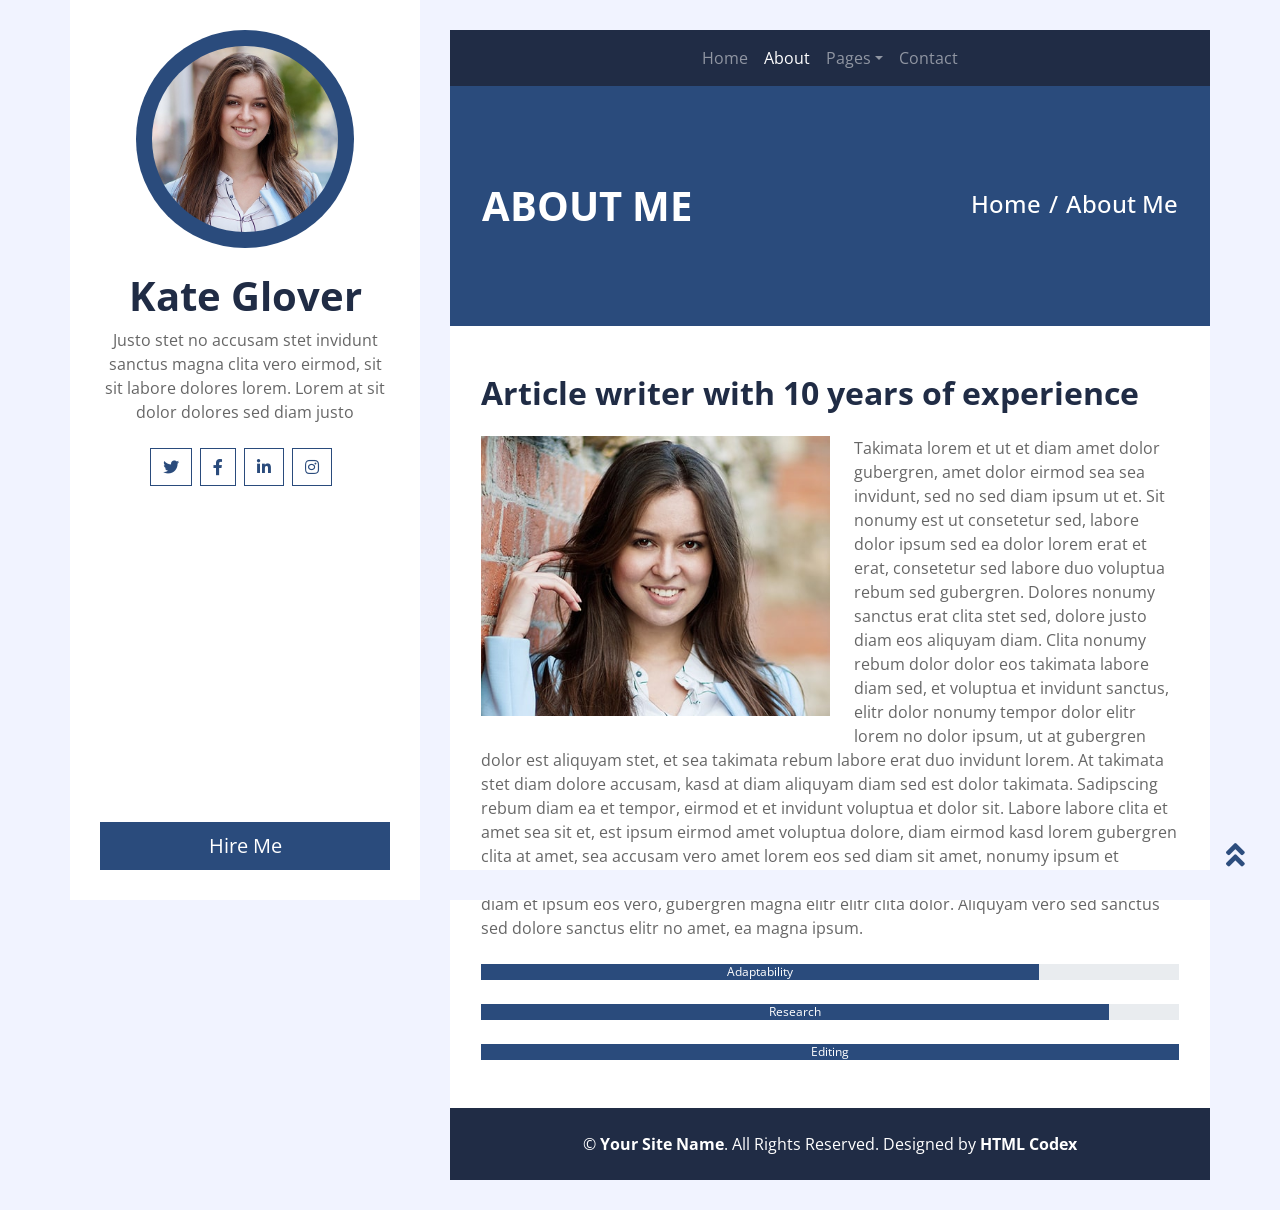
==== about.html @ 69045fa6 "Template copy" ====
<!DOCTYPE html>
<html lang="en">
    <head>
        <meta charset="utf-8">
        <title>Bloggy - Personal Blog Template</title>
        <meta content="width=device-width, initial-scale=1.0" name="viewport">
        <meta content="Free Website Template" name="keywords">
        <meta content="Free Website Template" name="description">

        <!-- Favicon -->
        <link href="img/favicon.ico" rel="icon">

        <!-- Google Fonts -->
        <link href="https://fonts.googleapis.com/css2?family=Open+Sans:300;400;600;700;800&display=swap" rel="stylesheet">

        <!-- Font Awesome -->
        <link href="https://cdnjs.cloudflare.com/ajax/libs/font-awesome/5.10.0/css/all.min.css" rel="stylesheet">

        <!-- Customized Bootstrap Stylesheet -->
        <link href="css/style.css" rel="stylesheet">
    </head>

<body>
    <div class="wrapper">
        <div class="sidebar">
            <div class="sidebar-text d-flex flex-column h-100 justify-content-center text-center">
                <img class="mx-auto d-block w-75 bg-primary img-fluid rounded-circle mb-4 p-3" src="img/profile.jpg" alt="Image">
                <h1 class="font-weight-bold">Kate Glover</h1>
                <p class="mb-4">
                    Justo stet no accusam stet invidunt sanctus magna clita vero eirmod, sit sit labore dolores lorem. Lorem at sit dolor dolores sed diam justo
                </p>
                <div class="d-flex justify-content-center mb-5">
                    <a class="btn btn-outline-primary mr-2" href="#"><i class="fab fa-twitter"></i></a>
                    <a class="btn btn-outline-primary mr-2" href="#"><i class="fab fa-facebook-f"></i></a>
                    <a class="btn btn-outline-primary mr-2" href="#"><i class="fab fa-linkedin-in"></i></a>
                    <a class="btn btn-outline-primary mr-2" href="#"><i class="fab fa-instagram"></i></a>
                </div>
                <a href="" class="btn btn-lg btn-block btn-primary mt-auto">Hire Me</a>
            </div>
            <div class="sidebar-icon d-flex flex-column h-100 justify-content-center text-right">
                <i class="fas fa-2x fa-angle-double-right text-primary"></i>
            </div>
        </div>
        <div class="content">
            <!-- Navbar Start -->
            <div class="container p-0">
                <nav class="navbar navbar-expand-lg bg-secondary navbar-dark">
                    <a href="" class="navbar-brand d-block d-lg-none">Navigation</a>
                    <button type="button" class="navbar-toggler" data-toggle="collapse" data-target="#navbarCollapse">
                        <span class="navbar-toggler-icon"></span>
                    </button>
                    <div class="collapse navbar-collapse justify-content-between" id="navbarCollapse">
                        <div class="navbar-nav m-auto">
                            <a href="index.html" class="nav-item nav-link">Home</a>
                            <a href="about.html" class="nav-item nav-link active">About</a>
                            <div class="nav-item dropdown">
                                <a href="#" class="nav-link dropdown-toggle" data-toggle="dropdown">Pages</a>
                                <div class="dropdown-menu">
                                    <a href="blog.html" class="dropdown-item">Blog Grid</a>
                                    <a href="single.html" class="dropdown-item">Blog Detail</a>
                                </div>
                            </div>
                            <a href="contact.html" class="nav-item nav-link">Contact</a>
                        </div>
                    </div>
                </nav>
            </div>
            <!-- Navbar End -->

            <!-- Page Header Start -->
            <div class="container py-5 px-2 bg-primary">
                <div class="row py-5 px-4">
                    <div class="col-sm-6 text-center text-md-left">
                        <h1 class="mb-3 mb-md-0 text-white text-uppercase font-weight-bold">About Me</h1>
                    </div>
                    <div class="col-sm-6 text-center text-md-right">
                        <div class="d-inline-flex pt-2">
                            <h4 class="m-0 text-white"><a class="text-white" href="">Home</a></h4>
                            <h4 class="m-0 text-white px-2">/</h4>
                            <h4 class="m-0 text-white">About Me</h4>
                        </div>
                    </div>
                </div>
            </div>
            <!-- Page Header End -->


            <!-- About Start -->
            <div class="container bg-white pt-5">
                <div class="row px-3 pb-5">
                    <div class="col-md-12">
                        <h2 class="mb-4 font-weight-bold">Article writer with 10 years of experience</h2>
                        <img class="img-fluid float-left w-50 mr-4 mb-3" src="img/about.jpg" alt="Image">
                        <p class="m-0">
                            Takimata lorem et ut et diam amet dolor gubergren, amet dolor eirmod sea sea invidunt, sed no sed diam ipsum ut et. Sit nonumy est ut consetetur sed, labore dolor ipsum sed ea dolor lorem erat et erat, consetetur sed labore duo voluptua rebum sed gubergren. Dolores nonumy sanctus erat clita stet sed, dolore justo diam eos aliquyam diam. Clita nonumy rebum dolor dolor eos takimata labore diam sed, et voluptua et invidunt sanctus, elitr dolor nonumy tempor dolor elitr lorem no dolor ipsum, ut at gubergren dolor est aliquyam stet, et sea takimata rebum labore erat duo invidunt lorem. At takimata stet diam dolore accusam, kasd at diam aliquyam diam sed est dolor takimata. Sadipscing rebum diam ea et tempor, eirmod et et invidunt voluptua et dolor sit. Labore labore clita et amet sea sit et, est ipsum eirmod amet voluptua dolore, diam eirmod kasd lorem gubergren clita at amet, sea accusam vero amet lorem eos sed diam sit amet, nonumy ipsum et tempor magna dolores aliquyam vero eos ipsum. Ipsum ipsum sadipscing diam aliquyam diam et ipsum eos vero, gubergren magna elitr elitr clita dolor. Aliquyam vero sed sanctus sed dolore sanctus elitr no amet, ea magna ipsum.
                        </p>
                    </div>
                    <div class="col-md-12 pt-4">
                        <div class="d-flex flex-column skills">
                            <div class="progress w-100 mb-4">
                                <div class="progress-bar" role="progressbar" aria-valuenow="80" aria-valuemin="0" aria-valuemax="100">Adaptability</div>
                            </div>
                            <div class="progress w-100 mb-4">
                                <div class="progress-bar" role="progressbar" aria-valuenow="90" aria-valuemin="0" aria-valuemax="100">Research</div>
                            </div>
                            <div class="progress w-100">
                                <div class="progress-bar" role="progressbar" aria-valuenow="100" aria-valuemin="0" aria-valuemax="100">Editing</div>
                            </div>
                        </div>
                    </div>
                </div>
            </div>
            <!-- About End -->


            <!-- Footer Start -->
            <div class="container py-4 bg-secondary text-center">
                <p class="m-0 text-white">
                    &copy; <a class="text-white font-weight-bold" href="#">Your Site Name</a>. All Rights Reserved. Designed by <a class="text-white font-weight-bold" href="https://htmlcodex.com">HTML Codex</a>
                </p>
            </div>
            <!-- Footer End -->
        </div>
    </div>

    <!-- Back to Top -->
    <a href="#" class="back-to-top"><i class="fa fa-angle-double-up"></i></a>

    <!-- JavaScript Libraries -->
    <script src="https://code.jquery.com/jquery-3.4.1.min.js"></script>
    <script src="https://stackpath.bootstrapcdn.com/bootstrap/4.4.1/js/bootstrap.bundle.min.js"></script>
    <script src="lib/easing/easing.min.js"></script>
    <script src="lib/waypoints/waypoints.min.js"></script>

    <!-- Contact Javascript File -->
    <script src="mail/jqBootstrapValidation.min.js"></script>
    <script src="mail/contact.js"></script>

    <!-- Template Javascript -->
    <script src="js/main.js"></script>
</body>

</html>
---- css/style.css ----
@charset "UTF-8";
/******* Bootstrap Theming ********/
/*!
 * Bootstrap v4.5.3 (https://getbootstrap.com/)
 * Copyright 2011-2020 The Bootstrap Authors
 * Copyright 2011-2020 Twitter, Inc.
 * Licensed under MIT (https://github.com/twbs/bootstrap/blob/main/LICENSE)
 */
:root {
  --blue: #007bff;
  --indigo: #6610f2;
  --purple: #6f42c1;
  --pink: #e83e8c;
  --red: #dc3545;
  --orange: #fd7e14;
  --yellow: #ffc107;
  --green: #28a745;
  --teal: #20c997;
  --cyan: #17a2b8;
  --white: #fff;
  --gray: #6c757d;
  --gray-dark: #343a40;
  --primary: #2A4B7C;
  --secondary: #202C45;
  --success: #28a745;
  --info: #17a2b8;
  --warning: #ffc107;
  --danger: #dc3545;
  --light: #f1f3ff;
  --dark: #343a40;
  --breakpoint-xs: 0;
  --breakpoint-sm: 576px;
  --breakpoint-md: 768px;
  --breakpoint-lg: 992px;
  --breakpoint-xl: 1200px;
  --font-family-sans-serif: -apple-system, BlinkMacSystemFont, "Segoe UI", Roboto, "Helvetica Neue", Arial, "Noto Sans", sans-serif, "Apple Color Emoji", "Segoe UI Emoji", "Segoe UI Symbol", "Noto Color Emoji";
  --font-family-monospace: SFMono-Regular, Menlo, Monaco, Consolas, "Liberation Mono", "Courier New", monospace;
}

*,
*::before,
*::after {
  box-sizing: border-box;
}

html {
  font-family: sans-serif;
  line-height: 1.15;
  -webkit-text-size-adjust: 100%;
  -webkit-tap-highlight-color: rgba(0, 0, 0, 0);
}

article, aside, figcaption, figure, footer, header, hgroup, main, nav, section {
  display: block;
}

body {
  margin: 0;
  font-family: "Open Sans", sans-serif;
  font-size: 1rem;
  font-weight: 400;
  line-height: 1.5;
  color: #666666;
  text-align: left;
  background-color: #f1f3ff;
}

[tabindex="-1"]:focus:not(:focus-visible) {
  outline: 0 !important;
}

hr {
  box-sizing: content-box;
  height: 0;
  overflow: visible;
}

h1, h2, h3, h4, h5, h6 {
  margin-top: 0;
  margin-bottom: 0.5rem;
}

p {
  margin-top: 0;
  margin-bottom: 1rem;
}

abbr[title],
abbr[data-original-title] {
  text-decoration: underline;
  text-decoration: underline dotted;
  cursor: help;
  border-bottom: 0;
  text-decoration-skip-ink: none;
}

address {
  margin-bottom: 1rem;
  font-style: normal;
  line-height: inherit;
}

ol,
ul,
dl {
  margin-top: 0;
  margin-bottom: 1rem;
}

ol ol,
ul ul,
ol ul,
ul ol {
  margin-bottom: 0;
}

dt {
  font-weight: 700;
}

dd {
  margin-bottom: 0.5rem;
  margin-left: 0;
}

blockquote {
  margin: 0 0 1rem;
}

b,
strong {
  font-weight: bolder;
}

small {
  font-size: 80%;
}

sub,
sup {
  position: relative;
  font-size: 75%;
  line-height: 0;
  vertical-align: baseline;
}

sub {
  bottom: -0.25em;
}

sup {
  top: -0.5em;
}

a {
  color: #2A4B7C;
  text-decoration: none;
  background-color: transparent;
}
a:hover {
  color: #172843;
  text-decoration: underline;
}

a:not([href]):not([class]) {
  color: inherit;
  text-decoration: none;
}
a:not([href]):not([class]):hover {
  color: inherit;
  text-decoration: none;
}

pre,
code,
kbd,
samp {
  font-family: SFMono-Regular, Menlo, Monaco, Consolas, "Liberation Mono", "Courier New", monospace;
  font-size: 1em;
}

pre {
  margin-top: 0;
  margin-bottom: 1rem;
  overflow: auto;
  -ms-overflow-style: scrollbar;
}

figure {
  margin: 0 0 1rem;
}

img {
  vertical-align: middle;
  border-style: none;
}

svg {
  overflow: hidden;
  vertical-align: middle;
}

table {
  border-collapse: collapse;
}

caption {
  padding-top: 0.75rem;
  padding-bottom: 0.75rem;
  color: #6c757d;
  text-align: left;
  caption-side: bottom;
}

th {
  text-align: inherit;
  text-align: -webkit-match-parent;
}

label {
  display: inline-block;
  margin-bottom: 0.5rem;
}

button {
  border-radius: 0;
}

button:focus {
  outline: 1px dotted;
  outline: 5px auto -webkit-focus-ring-color;
}

input,
button,
select,
optgroup,
textarea {
  margin: 0;
  font-family: inherit;
  font-size: inherit;
  line-height: inherit;
}

button,
input {
  overflow: visible;
}

button,
select {
  text-transform: none;
}

[role=button] {
  cursor: pointer;
}

select {
  word-wrap: normal;
}

button,
[type=button],
[type=reset],
[type=submit] {
  -webkit-appearance: button;
}

button:not(:disabled),
[type=button]:not(:disabled),
[type=reset]:not(:disabled),
[type=submit]:not(:disabled) {
  cursor: pointer;
}

button::-moz-focus-inner,
[type=button]::-moz-focus-inner,
[type=reset]::-moz-focus-inner,
[type=submit]::-moz-focus-inner {
  padding: 0;
  border-style: none;
}

input[type=radio],
input[type=checkbox] {
  box-sizing: border-box;
  padding: 0;
}

textarea {
  overflow: auto;
  resize: vertical;
}

fieldset {
  min-width: 0;
  padding: 0;
  margin: 0;
  border: 0;
}

legend {
  display: block;
  width: 100%;
  max-width: 100%;
  padding: 0;
  margin-bottom: 0.5rem;
  font-size: 1.5rem;
  line-height: inherit;
  color: inherit;
  white-space: normal;
}

progress {
  vertical-align: baseline;
}

[type=number]::-webkit-inner-spin-button,
[type=number]::-webkit-outer-spin-button {
  height: auto;
}

[type=search] {
  outline-offset: -2px;
  -webkit-appearance: none;
}

[type=search]::-webkit-search-decoration {
  -webkit-appearance: none;
}

::-webkit-file-upload-button {
  font: inherit;
  -webkit-appearance: button;
}

output {
  display: inline-block;
}

summary {
  display: list-item;
  cursor: pointer;
}

template {
  display: none;
}

[hidden] {
  display: none !important;
}

h1, h2, h3, h4, h5, h6,
.h1, .h2, .h3, .h4, .h5, .h6 {
  margin-bottom: 0.5rem;
  font-weight: 500;
  line-height: 1.2;
  color: #202C45;
}

h1, .h1 {
  font-size: 2.5rem;
}

h2, .h2 {
  font-size: 2rem;
}

h3, .h3 {
  font-size: 1.75rem;
}

h4, .h4 {
  font-size: 1.5rem;
}

h5, .h5 {
  font-size: 1.25rem;
}

h6, .h6 {
  font-size: 1rem;
}

.lead {
  font-size: 1.25rem;
  font-weight: 300;
}

.display-1 {
  font-size: 6rem;
  font-weight: 300;
  line-height: 1.2;
}

.display-2 {
  font-size: 5.5rem;
  font-weight: 300;
  line-height: 1.2;
}

.display-3 {
  font-size: 4.5rem;
  font-weight: 300;
  line-height: 1.2;
}

.display-4 {
  font-size: 3.5rem;
  font-weight: 300;
  line-height: 1.2;
}

hr {
  margin-top: 1rem;
  margin-bottom: 1rem;
  border: 0;
  border-top: 1px solid rgba(0, 0, 0, 0.1);
}

small,
.small {
  font-size: 80%;
  font-weight: 400;
}

mark,
.mark {
  padding: 0.2em;
  background-color: #fcf8e3;
}

.list-unstyled {
  padding-left: 0;
  list-style: none;
}

.list-inline {
  padding-left: 0;
  list-style: none;
}

.list-inline-item {
  display: inline-block;
}
.list-inline-item:not(:last-child) {
  margin-right: 0.5rem;
}

.initialism {
  font-size: 90%;
  text-transform: uppercase;
}

.blockquote {
  margin-bottom: 1rem;
  font-size: 1.25rem;
}

.blockquote-footer {
  display: block;
  font-size: 80%;
  color: #6c757d;
}
.blockquote-footer::before {
  content: "— ";
}

.img-fluid {
  max-width: 100%;
  height: auto;
}

.img-thumbnail {
  padding: 0.25rem;
  background-color: #f1f3ff;
  border: 1px solid #dee2e6;
  max-width: 100%;
  height: auto;
}

.figure {
  display: inline-block;
}

.figure-img {
  margin-bottom: 0.5rem;
  line-height: 1;
}

.figure-caption {
  font-size: 90%;
  color: #6c757d;
}

code {
  font-size: 87.5%;
  color: #e83e8c;
  word-wrap: break-word;
}
a > code {
  color: inherit;
}

kbd {
  padding: 0.2rem 0.4rem;
  font-size: 87.5%;
  color: #fff;
  background-color: #212529;
}
kbd kbd {
  padding: 0;
  font-size: 100%;
  font-weight: 700;
}

pre {
  display: block;
  font-size: 87.5%;
  color: #212529;
}
pre code {
  font-size: inherit;
  color: inherit;
  word-break: normal;
}

.pre-scrollable {
  max-height: 340px;
  overflow-y: scroll;
}

.container,
.container-fluid,
.container-xl,
.container-lg,
.container-md,
.container-sm {
  width: 100%;
  padding-right: 15px;
  padding-left: 15px;
  margin-right: auto;
  margin-left: auto;
}

@media (min-width: 576px) {
  .container-sm, .container {
    max-width: 540px;
  }
}
@media (min-width: 768px) {
  .container-md, .container-sm, .container {
    max-width: 720px;
  }
}
@media (min-width: 992px) {
  .container-lg, .container-md, .container-sm, .container {
    max-width: 960px;
  }
}
@media (min-width: 1200px) {
  .container-xl, .container-lg, .container-md, .container-sm, .container {
    max-width: 1140px;
  }
}
.row {
  display: flex;
  flex-wrap: wrap;
  margin-right: -15px;
  margin-left: -15px;
}

.no-gutters {
  margin-right: 0;
  margin-left: 0;
}
.no-gutters > .col,
.no-gutters > [class*=col-] {
  padding-right: 0;
  padding-left: 0;
}

.col-xl,
.col-xl-auto, .col-xl-12, .col-xl-11, .col-xl-10, .col-xl-9, .col-xl-8, .col-xl-7, .col-xl-6, .col-xl-5, .col-xl-4, .col-xl-3, .col-xl-2, .col-xl-1, .col-lg,
.col-lg-auto, .col-lg-12, .col-lg-11, .col-lg-10, .col-lg-9, .col-lg-8, .col-lg-7, .col-lg-6, .col-lg-5, .col-lg-4, .col-lg-3, .col-lg-2, .col-lg-1, .col-md,
.col-md-auto, .col-md-12, .col-md-11, .col-md-10, .col-md-9, .col-md-8, .col-md-7, .col-md-6, .col-md-5, .col-md-4, .col-md-3, .col-md-2, .col-md-1, .col-sm,
.col-sm-auto, .col-sm-12, .col-sm-11, .col-sm-10, .col-sm-9, .col-sm-8, .col-sm-7, .col-sm-6, .col-sm-5, .col-sm-4, .col-sm-3, .col-sm-2, .col-sm-1, .col,
.col-auto, .col-12, .col-11, .col-10, .col-9, .col-8, .col-7, .col-6, .col-5, .col-4, .col-3, .col-2, .col-1 {
  position: relative;
  width: 100%;
  padding-right: 15px;
  padding-left: 15px;
}

.col {
  flex-basis: 0;
  flex-grow: 1;
  max-width: 100%;
}

.row-cols-1 > * {
  flex: 0 0 100%;
  max-width: 100%;
}

.row-cols-2 > * {
  flex: 0 0 50%;
  max-width: 50%;
}

.row-cols-3 > * {
  flex: 0 0 33.3333333333%;
  max-width: 33.3333333333%;
}

.row-cols-4 > * {
  flex: 0 0 25%;
  max-width: 25%;
}

.row-cols-5 > * {
  flex: 0 0 20%;
  max-width: 20%;
}

.row-cols-6 > * {
  flex: 0 0 16.6666666667%;
  max-width: 16.6666666667%;
}

.col-auto {
  flex: 0 0 auto;
  width: auto;
  max-width: 100%;
}

.col-1 {
  flex: 0 0 8.3333333333%;
  max-width: 8.3333333333%;
}

.col-2 {
  flex: 0 0 16.6666666667%;
  max-width: 16.6666666667%;
}

.col-3 {
  flex: 0 0 25%;
  max-width: 25%;
}

.col-4 {
  flex: 0 0 33.3333333333%;
  max-width: 33.3333333333%;
}

.col-5 {
  flex: 0 0 41.6666666667%;
  max-width: 41.6666666667%;
}

.col-6 {
  flex: 0 0 50%;
  max-width: 50%;
}

.col-7 {
  flex: 0 0 58.3333333333%;
  max-width: 58.3333333333%;
}

.col-8 {
  flex: 0 0 66.6666666667%;
  max-width: 66.6666666667%;
}

.col-9 {
  flex: 0 0 75%;
  max-width: 75%;
}

.col-10 {
  flex: 0 0 83.3333333333%;
  max-width: 83.3333333333%;
}

.col-11 {
  flex: 0 0 91.6666666667%;
  max-width: 91.6666666667%;
}

.col-12 {
  flex: 0 0 100%;
  max-width: 100%;
}

.order-first {
  order: -1;
}

.order-last {
  order: 13;
}

.order-0 {
  order: 0;
}

.order-1 {
  order: 1;
}

.order-2 {
  order: 2;
}

.order-3 {
  order: 3;
}

.order-4 {
  order: 4;
}

.order-5 {
  order: 5;
}

.order-6 {
  order: 6;
}

.order-7 {
  order: 7;
}

.order-8 {
  order: 8;
}

.order-9 {
  order: 9;
}

.order-10 {
  order: 10;
}

.order-11 {
  order: 11;
}

.order-12 {
  order: 12;
}

.offset-1 {
  margin-left: 8.3333333333%;
}

.offset-2 {
  margin-left: 16.6666666667%;
}

.offset-3 {
  margin-left: 25%;
}

.offset-4 {
  margin-left: 33.3333333333%;
}

.offset-5 {
  margin-left: 41.6666666667%;
}

.offset-6 {
  margin-left: 50%;
}

.offset-7 {
  margin-left: 58.3333333333%;
}

.offset-8 {
  margin-left: 66.6666666667%;
}

.offset-9 {
  margin-left: 75%;
}

.offset-10 {
  margin-left: 83.3333333333%;
}

.offset-11 {
  margin-left: 91.6666666667%;
}

@media (min-width: 576px) {
  .col-sm {
    flex-basis: 0;
    flex-grow: 1;
    max-width: 100%;
  }

  .row-cols-sm-1 > * {
    flex: 0 0 100%;
    max-width: 100%;
  }

  .row-cols-sm-2 > * {
    flex: 0 0 50%;
    max-width: 50%;
  }

  .row-cols-sm-3 > * {
    flex: 0 0 33.3333333333%;
    max-width: 33.3333333333%;
  }

  .row-cols-sm-4 > * {
    flex: 0 0 25%;
    max-width: 25%;
  }

  .row-cols-sm-5 > * {
    flex: 0 0 20%;
    max-width: 20%;
  }

  .row-cols-sm-6 > * {
    flex: 0 0 16.6666666667%;
    max-width: 16.6666666667%;
  }

  .col-sm-auto {
    flex: 0 0 auto;
    width: auto;
    max-width: 100%;
  }

  .col-sm-1 {
    flex: 0 0 8.3333333333%;
    max-width: 8.3333333333%;
  }

  .col-sm-2 {
    flex: 0 0 16.6666666667%;
    max-width: 16.6666666667%;
  }

  .col-sm-3 {
    flex: 0 0 25%;
    max-width: 25%;
  }

  .col-sm-4 {
    flex: 0 0 33.3333333333%;
    max-width: 33.3333333333%;
  }

  .col-sm-5 {
    flex: 0 0 41.6666666667%;
    max-width: 41.6666666667%;
  }

  .col-sm-6 {
    flex: 0 0 50%;
    max-width: 50%;
  }

  .col-sm-7 {
    flex: 0 0 58.3333333333%;
    max-width: 58.3333333333%;
  }

  .col-sm-8 {
    flex: 0 0 66.6666666667%;
    max-width: 66.6666666667%;
  }

  .col-sm-9 {
    flex: 0 0 75%;
    max-width: 75%;
  }

  .col-sm-10 {
    flex: 0 0 83.3333333333%;
    max-width: 83.3333333333%;
  }

  .col-sm-11 {
    flex: 0 0 91.6666666667%;
    max-width: 91.6666666667%;
  }

  .col-sm-12 {
    flex: 0 0 100%;
    max-width: 100%;
  }

  .order-sm-first {
    order: -1;
  }

  .order-sm-last {
    order: 13;
  }

  .order-sm-0 {
    order: 0;
  }

  .order-sm-1 {
    order: 1;
  }

  .order-sm-2 {
    order: 2;
  }

  .order-sm-3 {
    order: 3;
  }

  .order-sm-4 {
    order: 4;
  }

  .order-sm-5 {
    order: 5;
  }

  .order-sm-6 {
    order: 6;
  }

  .order-sm-7 {
    order: 7;
  }

  .order-sm-8 {
    order: 8;
  }

  .order-sm-9 {
    order: 9;
  }

  .order-sm-10 {
    order: 10;
  }

  .order-sm-11 {
    order: 11;
  }

  .order-sm-12 {
    order: 12;
  }

  .offset-sm-0 {
    margin-left: 0;
  }

  .offset-sm-1 {
    margin-left: 8.3333333333%;
  }

  .offset-sm-2 {
    margin-left: 16.6666666667%;
  }

  .offset-sm-3 {
    margin-left: 25%;
  }

  .offset-sm-4 {
    margin-left: 33.3333333333%;
  }

  .offset-sm-5 {
    margin-left: 41.6666666667%;
  }

  .offset-sm-6 {
    margin-left: 50%;
  }

  .offset-sm-7 {
    margin-left: 58.3333333333%;
  }

  .offset-sm-8 {
    margin-left: 66.6666666667%;
  }

  .offset-sm-9 {
    margin-left: 75%;
  }

  .offset-sm-10 {
    margin-left: 83.3333333333%;
  }

  .offset-sm-11 {
    margin-left: 91.6666666667%;
  }
}
@media (min-width: 768px) {
  .col-md {
    flex-basis: 0;
    flex-grow: 1;
    max-width: 100%;
  }

  .row-cols-md-1 > * {
    flex: 0 0 100%;
    max-width: 100%;
  }

  .row-cols-md-2 > * {
    flex: 0 0 50%;
    max-width: 50%;
  }

  .row-cols-md-3 > * {
    flex: 0 0 33.3333333333%;
    max-width: 33.3333333333%;
  }

  .row-cols-md-4 > * {
    flex: 0 0 25%;
    max-width: 25%;
  }

  .row-cols-md-5 > * {
    flex: 0 0 20%;
    max-width: 20%;
  }

  .row-cols-md-6 > * {
    flex: 0 0 16.6666666667%;
    max-width: 16.6666666667%;
  }

  .col-md-auto {
    flex: 0 0 auto;
    width: auto;
    max-width: 100%;
  }

  .col-md-1 {
    flex: 0 0 8.3333333333%;
    max-width: 8.3333333333%;
  }

  .col-md-2 {
    flex: 0 0 16.6666666667%;
    max-width: 16.6666666667%;
  }

  .col-md-3 {
    flex: 0 0 25%;
    max-width: 25%;
  }

  .col-md-4 {
    flex: 0 0 33.3333333333%;
    max-width: 33.3333333333%;
  }

  .col-md-5 {
    flex: 0 0 41.6666666667%;
    max-width: 41.6666666667%;
  }

  .col-md-6 {
    flex: 0 0 50%;
    max-width: 50%;
  }

  .col-md-7 {
    flex: 0 0 58.3333333333%;
    max-width: 58.3333333333%;
  }

  .col-md-8 {
    flex: 0 0 66.6666666667%;
    max-width: 66.6666666667%;
  }

  .col-md-9 {
    flex: 0 0 75%;
    max-width: 75%;
  }

  .col-md-10 {
    flex: 0 0 83.3333333333%;
    max-width: 83.3333333333%;
  }

  .col-md-11 {
    flex: 0 0 91.6666666667%;
    max-width: 91.6666666667%;
  }

  .col-md-12 {
    flex: 0 0 100%;
    max-width: 100%;
  }

  .order-md-first {
    order: -1;
  }

  .order-md-last {
    order: 13;
  }

  .order-md-0 {
    order: 0;
  }

  .order-md-1 {
    order: 1;
  }

  .order-md-2 {
    order: 2;
  }

  .order-md-3 {
    order: 3;
  }

  .order-md-4 {
    order: 4;
  }

  .order-md-5 {
    order: 5;
  }

  .order-md-6 {
    order: 6;
  }

  .order-md-7 {
    order: 7;
  }

  .order-md-8 {
    order: 8;
  }

  .order-md-9 {
    order: 9;
  }

  .order-md-10 {
    order: 10;
  }

  .order-md-11 {
    order: 11;
  }

  .order-md-12 {
    order: 12;
  }

  .offset-md-0 {
    margin-left: 0;
  }

  .offset-md-1 {
    margin-left: 8.3333333333%;
  }

  .offset-md-2 {
    margin-left: 16.6666666667%;
  }

  .offset-md-3 {
    margin-left: 25%;
  }

  .offset-md-4 {
    margin-left: 33.3333333333%;
  }

  .offset-md-5 {
    margin-left: 41.6666666667%;
  }

  .offset-md-6 {
    margin-left: 50%;
  }

  .offset-md-7 {
    margin-left: 58.3333333333%;
  }

  .offset-md-8 {
    margin-left: 66.6666666667%;
  }

  .offset-md-9 {
    margin-left: 75%;
  }

  .offset-md-10 {
    margin-left: 83.3333333333%;
  }

  .offset-md-11 {
    margin-left: 91.6666666667%;
  }
}
@media (min-width: 992px) {
  .col-lg {
    flex-basis: 0;
    flex-grow: 1;
    max-width: 100%;
  }

  .row-cols-lg-1 > * {
    flex: 0 0 100%;
    max-width: 100%;
  }

  .row-cols-lg-2 > * {
    flex: 0 0 50%;
    max-width: 50%;
  }

  .row-cols-lg-3 > * {
    flex: 0 0 33.3333333333%;
    max-width: 33.3333333333%;
  }

  .row-cols-lg-4 > * {
    flex: 0 0 25%;
    max-width: 25%;
  }

  .row-cols-lg-5 > * {
    flex: 0 0 20%;
    max-width: 20%;
  }

  .row-cols-lg-6 > * {
    flex: 0 0 16.6666666667%;
    max-width: 16.6666666667%;
  }

  .col-lg-auto {
    flex: 0 0 auto;
    width: auto;
    max-width: 100%;
  }

  .col-lg-1 {
    flex: 0 0 8.3333333333%;
    max-width: 8.3333333333%;
  }

  .col-lg-2 {
    flex: 0 0 16.6666666667%;
    max-width: 16.6666666667%;
  }

  .col-lg-3 {
    flex: 0 0 25%;
    max-width: 25%;
  }

  .col-lg-4 {
    flex: 0 0 33.3333333333%;
    max-width: 33.3333333333%;
  }

  .col-lg-5 {
    flex: 0 0 41.6666666667%;
    max-width: 41.6666666667%;
  }

  .col-lg-6 {
    flex: 0 0 50%;
    max-width: 50%;
  }

  .col-lg-7 {
    flex: 0 0 58.3333333333%;
    max-width: 58.3333333333%;
  }

  .col-lg-8 {
    flex: 0 0 66.6666666667%;
    max-width: 66.6666666667%;
  }

  .col-lg-9 {
    flex: 0 0 75%;
    max-width: 75%;
  }

  .col-lg-10 {
    flex: 0 0 83.3333333333%;
    max-width: 83.3333333333%;
  }

  .col-lg-11 {
    flex: 0 0 91.6666666667%;
    max-width: 91.6666666667%;
  }

  .col-lg-12 {
    flex: 0 0 100%;
    max-width: 100%;
  }

  .order-lg-first {
    order: -1;
  }

  .order-lg-last {
    order: 13;
  }

  .order-lg-0 {
    order: 0;
  }

  .order-lg-1 {
    order: 1;
  }

  .order-lg-2 {
    order: 2;
  }

  .order-lg-3 {
    order: 3;
  }

  .order-lg-4 {
    order: 4;
  }

  .order-lg-5 {
    order: 5;
  }

  .order-lg-6 {
    order: 6;
  }

  .order-lg-7 {
    order: 7;
  }

  .order-lg-8 {
    order: 8;
  }

  .order-lg-9 {
    order: 9;
  }

  .order-lg-10 {
    order: 10;
  }

  .order-lg-11 {
    order: 11;
  }

  .order-lg-12 {
    order: 12;
  }

  .offset-lg-0 {
    margin-left: 0;
  }

  .offset-lg-1 {
    margin-left: 8.3333333333%;
  }

  .offset-lg-2 {
    margin-left: 16.6666666667%;
  }

  .offset-lg-3 {
    margin-left: 25%;
  }

  .offset-lg-4 {
    margin-left: 33.3333333333%;
  }

  .offset-lg-5 {
    margin-left: 41.6666666667%;
  }

  .offset-lg-6 {
    margin-left: 50%;
  }

  .offset-lg-7 {
    margin-left: 58.3333333333%;
  }

  .offset-lg-8 {
    margin-left: 66.6666666667%;
  }

  .offset-lg-9 {
    margin-left: 75%;
  }

  .offset-lg-10 {
    margin-left: 83.3333333333%;
  }

  .offset-lg-11 {
    margin-left: 91.6666666667%;
  }
}
@media (min-width: 1200px) {
  .col-xl {
    flex-basis: 0;
    flex-grow: 1;
    max-width: 100%;
  }

  .row-cols-xl-1 > * {
    flex: 0 0 100%;
    max-width: 100%;
  }

  .row-cols-xl-2 > * {
    flex: 0 0 50%;
    max-width: 50%;
  }

  .row-cols-xl-3 > * {
    flex: 0 0 33.3333333333%;
    max-width: 33.3333333333%;
  }

  .row-cols-xl-4 > * {
    flex: 0 0 25%;
    max-width: 25%;
  }

  .row-cols-xl-5 > * {
    flex: 0 0 20%;
    max-width: 20%;
  }

  .row-cols-xl-6 > * {
    flex: 0 0 16.6666666667%;
    max-width: 16.6666666667%;
  }

  .col-xl-auto {
    flex: 0 0 auto;
    width: auto;
    max-width: 100%;
  }

  .col-xl-1 {
    flex: 0 0 8.3333333333%;
    max-width: 8.3333333333%;
  }

  .col-xl-2 {
    flex: 0 0 16.6666666667%;
    max-width: 16.6666666667%;
  }

  .col-xl-3 {
    flex: 0 0 25%;
    max-width: 25%;
  }

  .col-xl-4 {
    flex: 0 0 33.3333333333%;
    max-width: 33.3333333333%;
  }

  .col-xl-5 {
    flex: 0 0 41.6666666667%;
    max-width: 41.6666666667%;
  }

  .col-xl-6 {
    flex: 0 0 50%;
    max-width: 50%;
  }

  .col-xl-7 {
    flex: 0 0 58.3333333333%;
    max-width: 58.3333333333%;
  }

  .col-xl-8 {
    flex: 0 0 66.6666666667%;
    max-width: 66.6666666667%;
  }

  .col-xl-9 {
    flex: 0 0 75%;
    max-width: 75%;
  }

  .col-xl-10 {
    flex: 0 0 83.3333333333%;
    max-width: 83.3333333333%;
  }

  .col-xl-11 {
    flex: 0 0 91.6666666667%;
    max-width: 91.6666666667%;
  }

  .col-xl-12 {
    flex: 0 0 100%;
    max-width: 100%;
  }

  .order-xl-first {
    order: -1;
  }

  .order-xl-last {
    order: 13;
  }

  .order-xl-0 {
    order: 0;
  }

  .order-xl-1 {
    order: 1;
  }

  .order-xl-2 {
    order: 2;
  }

  .order-xl-3 {
    order: 3;
  }

  .order-xl-4 {
    order: 4;
  }

  .order-xl-5 {
    order: 5;
  }

  .order-xl-6 {
    order: 6;
  }

  .order-xl-7 {
    order: 7;
  }

  .order-xl-8 {
    order: 8;
  }

  .order-xl-9 {
    order: 9;
  }

  .order-xl-10 {
    order: 10;
  }

  .order-xl-11 {
    order: 11;
  }

  .order-xl-12 {
    order: 12;
  }

  .offset-xl-0 {
    margin-left: 0;
  }

  .offset-xl-1 {
    margin-left: 8.3333333333%;
  }

  .offset-xl-2 {
    margin-left: 16.6666666667%;
  }

  .offset-xl-3 {
    margin-left: 25%;
  }

  .offset-xl-4 {
    margin-left: 33.3333333333%;
  }

  .offset-xl-5 {
    margin-left: 41.6666666667%;
  }

  .offset-xl-6 {
    margin-left: 50%;
  }

  .offset-xl-7 {
    margin-left: 58.3333333333%;
  }

  .offset-xl-8 {
    margin-left: 66.6666666667%;
  }

  .offset-xl-9 {
    margin-left: 75%;
  }

  .offset-xl-10 {
    margin-left: 83.3333333333%;
  }

  .offset-xl-11 {
    margin-left: 91.6666666667%;
  }
}
.table {
  width: 100%;
  margin-bottom: 1rem;
  color: #666666;
}
.table th,
.table td {
  padding: 0.75rem;
  vertical-align: top;
  border-top: 1px solid #dee2e6;
}
.table thead th {
  vertical-align: bottom;
  border-bottom: 2px solid #dee2e6;
}
.table tbody + tbody {
  border-top: 2px solid #dee2e6;
}

.table-sm th,
.table-sm td {
  padding: 0.3rem;
}

.table-bordered {
  border: 1px solid #dee2e6;
}
.table-bordered th,
.table-bordered td {
  border: 1px solid #dee2e6;
}
.table-bordered thead th,
.table-bordered thead td {
  border-bottom-width: 2px;
}

.table-borderless th,
.table-borderless td,
.table-borderless thead th,
.table-borderless tbody + tbody {
  border: 0;
}

.table-striped tbody tr:nth-of-type(odd) {
  background-color: rgba(0, 0, 0, 0.05);
}

.table-hover tbody tr:hover {
  color: #666666;
  background-color: rgba(0, 0, 0, 0.075);
}

.table-primary,
.table-primary > th,
.table-primary > td {
  background-color: #c3cdda;
}
.table-primary th,
.table-primary td,
.table-primary thead th,
.table-primary tbody + tbody {
  border-color: #90a1bb;
}

.table-hover .table-primary:hover {
  background-color: #b3c0d0;
}
.table-hover .table-primary:hover > td,
.table-hover .table-primary:hover > th {
  background-color: #b3c0d0;
}

.table-secondary,
.table-secondary > th,
.table-secondary > td {
  background-color: #c1c4cb;
}
.table-secondary th,
.table-secondary td,
.table-secondary thead th,
.table-secondary tbody + tbody {
  border-color: #8b919e;
}

.table-hover .table-secondary:hover {
  background-color: #b3b7bf;
}
.table-hover .table-secondary:hover > td,
.table-hover .table-secondary:hover > th {
  background-color: #b3b7bf;
}

.table-success,
.table-success > th,
.table-success > td {
  background-color: #c3e6cb;
}
.table-success th,
.table-success td,
.table-success thead th,
.table-success tbody + tbody {
  border-color: #8fd19e;
}

.table-hover .table-success:hover {
  background-color: #b1dfbb;
}
.table-hover .table-success:hover > td,
.table-hover .table-success:hover > th {
  background-color: #b1dfbb;
}

.table-info,
.table-info > th,
.table-info > td {
  background-color: #bee5eb;
}
.table-info th,
.table-info td,
.table-info thead th,
.table-info tbody + tbody {
  border-color: #86cfda;
}

.table-hover .table-info:hover {
  background-color: #abdde5;
}
.table-hover .table-info:hover > td,
.table-hover .table-info:hover > th {
  background-color: #abdde5;
}

.table-warning,
.table-warning > th,
.table-warning > td {
  background-color: #ffeeba;
}
.table-warning th,
.table-warning td,
.table-warning thead th,
.table-warning tbody + tbody {
  border-color: #ffdf7e;
}

.table-hover .table-warning:hover {
  background-color: #ffe8a1;
}
.table-hover .table-warning:hover > td,
.table-hover .table-warning:hover > th {
  background-color: #ffe8a1;
}

.table-danger,
.table-danger > th,
.table-danger > td {
  background-color: #f5c6cb;
}
.table-danger th,
.table-danger td,
.table-danger thead th,
.table-danger tbody + tbody {
  border-color: #ed969e;
}

.table-hover .table-danger:hover {
  background-color: #f1b0b7;
}
.table-hover .table-danger:hover > td,
.table-hover .table-danger:hover > th {
  background-color: #f1b0b7;
}

.table-light,
.table-light > th,
.table-light > td {
  background-color: #fbfcff;
}
.table-light th,
.table-light td,
.table-light thead th,
.table-light tbody + tbody {
  border-color: #f8f9ff;
}

.table-hover .table-light:hover {
  background-color: #e2e9ff;
}
.table-hover .table-light:hover > td,
.table-hover .table-light:hover > th {
  background-color: #e2e9ff;
}

.table-dark,
.table-dark > th,
.table-dark > td {
  background-color: #c6c8ca;
}
.table-dark th,
.table-dark td,
.table-dark thead th,
.table-dark tbody + tbody {
  border-color: #95999c;
}

.table-hover .table-dark:hover {
  background-color: #b9bbbe;
}
.table-hover .table-dark:hover > td,
.table-hover .table-dark:hover > th {
  background-color: #b9bbbe;
}

.table-active,
.table-active > th,
.table-active > td {
  background-color: rgba(0, 0, 0, 0.075);
}

.table-hover .table-active:hover {
  background-color: rgba(0, 0, 0, 0.075);
}
.table-hover .table-active:hover > td,
.table-hover .table-active:hover > th {
  background-color: rgba(0, 0, 0, 0.075);
}

.table .thead-dark th {
  color: #fff;
  background-color: #343a40;
  border-color: #454d55;
}
.table .thead-light th {
  color: #495057;
  background-color: #e9ecef;
  border-color: #dee2e6;
}

.table-dark {
  color: #fff;
  background-color: #343a40;
}
.table-dark th,
.table-dark td,
.table-dark thead th {
  border-color: #454d55;
}
.table-dark.table-bordered {
  border: 0;
}
.table-dark.table-striped tbody tr:nth-of-type(odd) {
  background-color: rgba(255, 255, 255, 0.05);
}
.table-dark.table-hover tbody tr:hover {
  color: #fff;
  background-color: rgba(255, 255, 255, 0.075);
}

@media (max-width: 575.98px) {
  .table-responsive-sm {
    display: block;
    width: 100%;
    overflow-x: auto;
    -webkit-overflow-scrolling: touch;
  }
  .table-responsive-sm > .table-bordered {
    border: 0;
  }
}
@media (max-width: 767.98px) {
  .table-responsive-md {
    display: block;
    width: 100%;
    overflow-x: auto;
    -webkit-overflow-scrolling: touch;
  }
  .table-responsive-md > .table-bordered {
    border: 0;
  }
}
@media (max-width: 991.98px) {
  .table-responsive-lg {
    display: block;
    width: 100%;
    overflow-x: auto;
    -webkit-overflow-scrolling: touch;
  }
  .table-responsive-lg > .table-bordered {
    border: 0;
  }
}
@media (max-width: 1199.98px) {
  .table-responsive-xl {
    display: block;
    width: 100%;
    overflow-x: auto;
    -webkit-overflow-scrolling: touch;
  }
  .table-responsive-xl > .table-bordered {
    border: 0;
  }
}
.table-responsive {
  display: block;
  width: 100%;
  overflow-x: auto;
  -webkit-overflow-scrolling: touch;
}
.table-responsive > .table-bordered {
  border: 0;
}

.form-control {
  display: block;
  width: 100%;
  height: calc(1.5em + 0.75rem + 2px);
  padding: 0.375rem 0.75rem;
  font-size: 1rem;
  font-weight: 400;
  line-height: 1.5;
  color: #495057;
  background-color: #fff;
  background-clip: padding-box;
  border: 1px solid #ced4da;
  border-radius: 0;
  transition: border-color 0.15s ease-in-out, box-shadow 0.15s ease-in-out;
}
@media (prefers-reduced-motion: reduce) {
  .form-control {
    transition: none;
  }
}
.form-control::-ms-expand {
  background-color: transparent;
  border: 0;
}
.form-control:-moz-focusring {
  color: transparent;
  text-shadow: 0 0 0 #495057;
}
.form-control:focus {
  color: #495057;
  background-color: #fff;
  border-color: #5d88c8;
  outline: 0;
  box-shadow: 0 0 0 0.2rem rgba(42, 75, 124, 0.25);
}
.form-control::placeholder {
  color: #6c757d;
  opacity: 1;
}
.form-control:disabled, .form-control[readonly] {
  background-color: #e9ecef;
  opacity: 1;
}

input[type=date].form-control,
input[type=time].form-control,
input[type=datetime-local].form-control,
input[type=month].form-control {
  appearance: none;
}

select.form-control:focus::-ms-value {
  color: #495057;
  background-color: #fff;
}

.form-control-file,
.form-control-range {
  display: block;
  width: 100%;
}

.col-form-label {
  padding-top: calc(0.375rem + 1px);
  padding-bottom: calc(0.375rem + 1px);
  margin-bottom: 0;
  font-size: inherit;
  line-height: 1.5;
}

.col-form-label-lg {
  padding-top: calc(0.5rem + 1px);
  padding-bottom: calc(0.5rem + 1px);
  font-size: 1.25rem;
  line-height: 1.5;
}

.col-form-label-sm {
  padding-top: calc(0.25rem + 1px);
  padding-bottom: calc(0.25rem + 1px);
  font-size: 0.875rem;
  line-height: 1.5;
}

.form-control-plaintext {
  display: block;
  width: 100%;
  padding: 0.375rem 0;
  margin-bottom: 0;
  font-size: 1rem;
  line-height: 1.5;
  color: #666666;
  background-color: transparent;
  border: solid transparent;
  border-width: 1px 0;
}
.form-control-plaintext.form-control-sm, .form-control-plaintext.form-control-lg {
  padding-right: 0;
  padding-left: 0;
}

.form-control-sm {
  height: calc(1.5em + 0.5rem + 2px);
  padding: 0.25rem 0.5rem;
  font-size: 0.875rem;
  line-height: 1.5;
}

.form-control-lg {
  height: calc(1.5em + 1rem + 2px);
  padding: 0.5rem 1rem;
  font-size: 1.25rem;
  line-height: 1.5;
}

select.form-control[size], select.form-control[multiple] {
  height: auto;
}

textarea.form-control {
  height: auto;
}

.form-group {
  margin-bottom: 1rem;
}

.form-text {
  display: block;
  margin-top: 0.25rem;
}

.form-row {
  display: flex;
  flex-wrap: wrap;
  margin-right: -5px;
  margin-left: -5px;
}
.form-row > .col,
.form-row > [class*=col-] {
  padding-right: 5px;
  padding-left: 5px;
}

.form-check {
  position: relative;
  display: block;
  padding-left: 1.25rem;
}

.form-check-input {
  position: absolute;
  margin-top: 0.3rem;
  margin-left: -1.25rem;
}
.form-check-input[disabled] ~ .form-check-label, .form-check-input:disabled ~ .form-check-label {
  color: #6c757d;
}

.form-check-label {
  margin-bottom: 0;
}

.form-check-inline {
  display: inline-flex;
  align-items: center;
  padding-left: 0;
  margin-right: 0.75rem;
}
.form-check-inline .form-check-input {
  position: static;
  margin-top: 0;
  margin-right: 0.3125rem;
  margin-left: 0;
}

.valid-feedback {
  display: none;
  width: 100%;
  margin-top: 0.25rem;
  font-size: 80%;
  color: #28a745;
}

.valid-tooltip {
  position: absolute;
  top: 100%;
  left: 0;
  z-index: 5;
  display: none;
  max-width: 100%;
  padding: 0.25rem 0.5rem;
  margin-top: 0.1rem;
  font-size: 0.875rem;
  line-height: 1.5;
  color: #fff;
  background-color: rgba(40, 167, 69, 0.9);
}

.was-validated :valid ~ .valid-feedback,
.was-validated :valid ~ .valid-tooltip,
.is-valid ~ .valid-feedback,
.is-valid ~ .valid-tooltip {
  display: block;
}

.was-validated .form-control:valid, .form-control.is-valid {
  border-color: #28a745;
  padding-right: calc(1.5em + 0.75rem);
  background-image: url("data:image/svg+xml,%3csvg xmlns='http://www.w3.org/2000/svg' width='8' height='8' viewBox='0 0 8 8'%3e%3cpath fill='%2328a745' d='M2.3 6.73L.6 4.53c-.4-1.04.46-1.4 1.1-.8l1.1 1.4 3.4-3.8c.6-.63 1.6-.27 1.2.7l-4 4.6c-.43.5-.8.4-1.1.1z'/%3e%3c/svg%3e");
  background-repeat: no-repeat;
  background-position: right calc(0.375em + 0.1875rem) center;
  background-size: calc(0.75em + 0.375rem) calc(0.75em + 0.375rem);
}
.was-validated .form-control:valid:focus, .form-control.is-valid:focus {
  border-color: #28a745;
  box-shadow: 0 0 0 0.2rem rgba(40, 167, 69, 0.25);
}

.was-validated textarea.form-control:valid, textarea.form-control.is-valid {
  padding-right: calc(1.5em + 0.75rem);
  background-position: top calc(0.375em + 0.1875rem) right calc(0.375em + 0.1875rem);
}

.was-validated .custom-select:valid, .custom-select.is-valid {
  border-color: #28a745;
  padding-right: calc(0.75em + 2.3125rem);
  background: url("data:image/svg+xml,%3csvg xmlns='http://www.w3.org/2000/svg' width='4' height='5' viewBox='0 0 4 5'%3e%3cpath fill='%23343a40' d='M2 0L0 2h4zm0 5L0 3h4z'/%3e%3c/svg%3e") no-repeat right 0.75rem center/8px 10px, url("data:image/svg+xml,%3csvg xmlns='http://www.w3.org/2000/svg' width='8' height='8' viewBox='0 0 8 8'%3e%3cpath fill='%2328a745' d='M2.3 6.73L.6 4.53c-.4-1.04.46-1.4 1.1-.8l1.1 1.4 3.4-3.8c.6-.63 1.6-.27 1.2.7l-4 4.6c-.43.5-.8.4-1.1.1z'/%3e%3c/svg%3e") #fff no-repeat center right 1.75rem/calc(0.75em + 0.375rem) calc(0.75em + 0.375rem);
}
.was-validated .custom-select:valid:focus, .custom-select.is-valid:focus {
  border-color: #28a745;
  box-shadow: 0 0 0 0.2rem rgba(40, 167, 69, 0.25);
}

.was-validated .form-check-input:valid ~ .form-check-label, .form-check-input.is-valid ~ .form-check-label {
  color: #28a745;
}
.was-validated .form-check-input:valid ~ .valid-feedback,
.was-validated .form-check-input:valid ~ .valid-tooltip, .form-check-input.is-valid ~ .valid-feedback,
.form-check-input.is-valid ~ .valid-tooltip {
  display: block;
}

.was-validated .custom-control-input:valid ~ .custom-control-label, .custom-control-input.is-valid ~ .custom-control-label {
  color: #28a745;
}
.was-validated .custom-control-input:valid ~ .custom-control-label::before, .custom-control-input.is-valid ~ .custom-control-label::before {
  border-color: #28a745;
}
.was-validated .custom-control-input:valid:checked ~ .custom-control-label::before, .custom-control-input.is-valid:checked ~ .custom-control-label::before {
  border-color: #34ce57;
  background-color: #34ce57;
}
.was-validated .custom-control-input:valid:focus ~ .custom-control-label::before, .custom-control-input.is-valid:focus ~ .custom-control-label::before {
  box-shadow: 0 0 0 0.2rem rgba(40, 167, 69, 0.25);
}
.was-validated .custom-control-input:valid:focus:not(:checked) ~ .custom-control-label::before, .custom-control-input.is-valid:focus:not(:checked) ~ .custom-control-label::before {
  border-color: #28a745;
}

.was-validated .custom-file-input:valid ~ .custom-file-label, .custom-file-input.is-valid ~ .custom-file-label {
  border-color: #28a745;
}
.was-validated .custom-file-input:valid:focus ~ .custom-file-label, .custom-file-input.is-valid:focus ~ .custom-file-label {
  border-color: #28a745;
  box-shadow: 0 0 0 0.2rem rgba(40, 167, 69, 0.25);
}

.invalid-feedback {
  display: none;
  width: 100%;
  margin-top: 0.25rem;
  font-size: 80%;
  color: #dc3545;
}

.invalid-tooltip {
  position: absolute;
  top: 100%;
  left: 0;
  z-index: 5;
  display: none;
  max-width: 100%;
  padding: 0.25rem 0.5rem;
  margin-top: 0.1rem;
  font-size: 0.875rem;
  line-height: 1.5;
  color: #fff;
  background-color: rgba(220, 53, 69, 0.9);
}

.was-validated :invalid ~ .invalid-feedback,
.was-validated :invalid ~ .invalid-tooltip,
.is-invalid ~ .invalid-feedback,
.is-invalid ~ .invalid-tooltip {
  display: block;
}

.was-validated .form-control:invalid, .form-control.is-invalid {
  border-color: #dc3545;
  padding-right: calc(1.5em + 0.75rem);
  background-image: url("data:image/svg+xml,%3csvg xmlns='http://www.w3.org/2000/svg' width='12' height='12' fill='none' stroke='%23dc3545' viewBox='0 0 12 12'%3e%3ccircle cx='6' cy='6' r='4.5'/%3e%3cpath stroke-linejoin='round' d='M5.8 3.6h.4L6 6.5z'/%3e%3ccircle cx='6' cy='8.2' r='.6' fill='%23dc3545' stroke='none'/%3e%3c/svg%3e");
  background-repeat: no-repeat;
  background-position: right calc(0.375em + 0.1875rem) center;
  background-size: calc(0.75em + 0.375rem) calc(0.75em + 0.375rem);
}
.was-validated .form-control:invalid:focus, .form-control.is-invalid:focus {
  border-color: #dc3545;
  box-shadow: 0 0 0 0.2rem rgba(220, 53, 69, 0.25);
}

.was-validated textarea.form-control:invalid, textarea.form-control.is-invalid {
  padding-right: calc(1.5em + 0.75rem);
  background-position: top calc(0.375em + 0.1875rem) right calc(0.375em + 0.1875rem);
}

.was-validated .custom-select:invalid, .custom-select.is-invalid {
  border-color: #dc3545;
  padding-right: calc(0.75em + 2.3125rem);
  background: url("data:image/svg+xml,%3csvg xmlns='http://www.w3.org/2000/svg' width='4' height='5' viewBox='0 0 4 5'%3e%3cpath fill='%23343a40' d='M2 0L0 2h4zm0 5L0 3h4z'/%3e%3c/svg%3e") no-repeat right 0.75rem center/8px 10px, url("data:image/svg+xml,%3csvg xmlns='http://www.w3.org/2000/svg' width='12' height='12' fill='none' stroke='%23dc3545' viewBox='0 0 12 12'%3e%3ccircle cx='6' cy='6' r='4.5'/%3e%3cpath stroke-linejoin='round' d='M5.8 3.6h.4L6 6.5z'/%3e%3ccircle cx='6' cy='8.2' r='.6' fill='%23dc3545' stroke='none'/%3e%3c/svg%3e") #fff no-repeat center right 1.75rem/calc(0.75em + 0.375rem) calc(0.75em + 0.375rem);
}
.was-validated .custom-select:invalid:focus, .custom-select.is-invalid:focus {
  border-color: #dc3545;
  box-shadow: 0 0 0 0.2rem rgba(220, 53, 69, 0.25);
}

.was-validated .form-check-input:invalid ~ .form-check-label, .form-check-input.is-invalid ~ .form-check-label {
  color: #dc3545;
}
.was-validated .form-check-input:invalid ~ .invalid-feedback,
.was-validated .form-check-input:invalid ~ .invalid-tooltip, .form-check-input.is-invalid ~ .invalid-feedback,
.form-check-input.is-invalid ~ .invalid-tooltip {
  display: block;
}

.was-validated .custom-control-input:invalid ~ .custom-control-label, .custom-control-input.is-invalid ~ .custom-control-label {
  color: #dc3545;
}
.was-validated .custom-control-input:invalid ~ .custom-control-label::before, .custom-control-input.is-invalid ~ .custom-control-label::before {
  border-color: #dc3545;
}
.was-validated .custom-control-input:invalid:checked ~ .custom-control-label::before, .custom-control-input.is-invalid:checked ~ .custom-control-label::before {
  border-color: #e4606d;
  background-color: #e4606d;
}
.was-validated .custom-control-input:invalid:focus ~ .custom-control-label::before, .custom-control-input.is-invalid:focus ~ .custom-control-label::before {
  box-shadow: 0 0 0 0.2rem rgba(220, 53, 69, 0.25);
}
.was-validated .custom-control-input:invalid:focus:not(:checked) ~ .custom-control-label::before, .custom-control-input.is-invalid:focus:not(:checked) ~ .custom-control-label::before {
  border-color: #dc3545;
}

.was-validated .custom-file-input:invalid ~ .custom-file-label, .custom-file-input.is-invalid ~ .custom-file-label {
  border-color: #dc3545;
}
.was-validated .custom-file-input:invalid:focus ~ .custom-file-label, .custom-file-input.is-invalid:focus ~ .custom-file-label {
  border-color: #dc3545;
  box-shadow: 0 0 0 0.2rem rgba(220, 53, 69, 0.25);
}

.form-inline {
  display: flex;
  flex-flow: row wrap;
  align-items: center;
}
.form-inline .form-check {
  width: 100%;
}
@media (min-width: 576px) {
  .form-inline label {
    display: flex;
    align-items: center;
    justify-content: center;
    margin-bottom: 0;
  }
  .form-inline .form-group {
    display: flex;
    flex: 0 0 auto;
    flex-flow: row wrap;
    align-items: center;
    margin-bottom: 0;
  }
  .form-inline .form-control {
    display: inline-block;
    width: auto;
    vertical-align: middle;
  }
  .form-inline .form-control-plaintext {
    display: inline-block;
  }
  .form-inline .input-group,
.form-inline .custom-select {
    width: auto;
  }
  .form-inline .form-check {
    display: flex;
    align-items: center;
    justify-content: center;
    width: auto;
    padding-left: 0;
  }
  .form-inline .form-check-input {
    position: relative;
    flex-shrink: 0;
    margin-top: 0;
    margin-right: 0.25rem;
    margin-left: 0;
  }
  .form-inline .custom-control {
    align-items: center;
    justify-content: center;
  }
  .form-inline .custom-control-label {
    margin-bottom: 0;
  }
}

.btn {
  display: inline-block;
  font-weight: 400;
  color: #666666;
  text-align: center;
  vertical-align: middle;
  user-select: none;
  background-color: transparent;
  border: 1px solid transparent;
  padding: 0.375rem 0.75rem;
  font-size: 1rem;
  line-height: 1.5;
  border-radius: 0;
  transition: color 0.15s ease-in-out, background-color 0.15s ease-in-out, border-color 0.15s ease-in-out, box-shadow 0.15s ease-in-out;
}
@media (prefers-reduced-motion: reduce) {
  .btn {
    transition: none;
  }
}
.btn:hover {
  color: #666666;
  text-decoration: none;
}
.btn:focus, .btn.focus {
  outline: 0;
  box-shadow: 0 0 0 0.2rem rgba(42, 75, 124, 0.25);
}
.btn.disabled, .btn:disabled {
  opacity: 0.65;
}
.btn:not(:disabled):not(.disabled) {
  cursor: pointer;
}
a.btn.disabled,
fieldset:disabled a.btn {
  pointer-events: none;
}

.btn-primary {
  color: #fff;
  background-color: #2A4B7C;
  border-color: #2A4B7C;
}
.btn-primary:hover {
  color: #fff;
  background-color: #203a5f;
  border-color: #1d3456;
}
.btn-primary:focus, .btn-primary.focus {
  color: #fff;
  background-color: #203a5f;
  border-color: #1d3456;
  box-shadow: 0 0 0 0.2rem rgba(74, 102, 144, 0.5);
}
.btn-primary.disabled, .btn-primary:disabled {
  color: #fff;
  background-color: #2A4B7C;
  border-color: #2A4B7C;
}
.btn-primary:not(:disabled):not(.disabled):active, .btn-primary:not(:disabled):not(.disabled).active, .show > .btn-primary.dropdown-toggle {
  color: #fff;
  background-color: #1d3456;
  border-color: #1a2e4c;
}
.btn-primary:not(:disabled):not(.disabled):active:focus, .btn-primary:not(:disabled):not(.disabled).active:focus, .show > .btn-primary.dropdown-toggle:focus {
  box-shadow: 0 0 0 0.2rem rgba(74, 102, 144, 0.5);
}

.btn-secondary {
  color: #fff;
  background-color: #202C45;
  border-color: #202C45;
}
.btn-secondary:hover {
  color: #fff;
  background-color: #141b2b;
  border-color: #101622;
}
.btn-secondary:focus, .btn-secondary.focus {
  color: #fff;
  background-color: #141b2b;
  border-color: #101622;
  box-shadow: 0 0 0 0.2rem rgba(65, 76, 97, 0.5);
}
.btn-secondary.disabled, .btn-secondary:disabled {
  color: #fff;
  background-color: #202C45;
  border-color: #202C45;
}
.btn-secondary:not(:disabled):not(.disabled):active, .btn-secondary:not(:disabled):not(.disabled).active, .show > .btn-secondary.dropdown-toggle {
  color: #fff;
  background-color: #101622;
  border-color: #0c1019;
}
.btn-secondary:not(:disabled):not(.disabled):active:focus, .btn-secondary:not(:disabled):not(.disabled).active:focus, .show > .btn-secondary.dropdown-toggle:focus {
  box-shadow: 0 0 0 0.2rem rgba(65, 76, 97, 0.5);
}

.btn-success {
  color: #fff;
  background-color: #28a745;
  border-color: #28a745;
}
.btn-success:hover {
  color: #fff;
  background-color: #218838;
  border-color: #1e7e34;
}
.btn-success:focus, .btn-success.focus {
  color: #fff;
  background-color: #218838;
  border-color: #1e7e34;
  box-shadow: 0 0 0 0.2rem rgba(72, 180, 97, 0.5);
}
.btn-success.disabled, .btn-success:disabled {
  color: #fff;
  background-color: #28a745;
  border-color: #28a745;
}
.btn-success:not(:disabled):not(.disabled):active, .btn-success:not(:disabled):not(.disabled).active, .show > .btn-success.dropdown-toggle {
  color: #fff;
  background-color: #1e7e34;
  border-color: #1c7430;
}
.btn-success:not(:disabled):not(.disabled):active:focus, .btn-success:not(:disabled):not(.disabled).active:focus, .show > .btn-success.dropdown-toggle:focus {
  box-shadow: 0 0 0 0.2rem rgba(72, 180, 97, 0.5);
}

.btn-info {
  color: #fff;
  background-color: #17a2b8;
  border-color: #17a2b8;
}
.btn-info:hover {
  color: #fff;
  background-color: #138496;
  border-color: #117a8b;
}
.btn-info:focus, .btn-info.focus {
  color: #fff;
  background-color: #138496;
  border-color: #117a8b;
  box-shadow: 0 0 0 0.2rem rgba(58, 176, 195, 0.5);
}
.btn-info.disabled, .btn-info:disabled {
  color: #fff;
  background-color: #17a2b8;
  border-color: #17a2b8;
}
.btn-info:not(:disabled):not(.disabled):active, .btn-info:not(:disabled):not(.disabled).active, .show > .btn-info.dropdown-toggle {
  color: #fff;
  background-color: #117a8b;
  border-color: #10707f;
}
.btn-info:not(:disabled):not(.disabled):active:focus, .btn-info:not(:disabled):not(.disabled).active:focus, .show > .btn-info.dropdown-toggle:focus {
  box-shadow: 0 0 0 0.2rem rgba(58, 176, 195, 0.5);
}

.btn-warning {
  color: #212529;
  background-color: #ffc107;
  border-color: #ffc107;
}
.btn-warning:hover {
  color: #212529;
  background-color: #e0a800;
  border-color: #d39e00;
}
.btn-warning:focus, .btn-warning.focus {
  color: #212529;
  background-color: #e0a800;
  border-color: #d39e00;
  box-shadow: 0 0 0 0.2rem rgba(222, 170, 12, 0.5);
}
.btn-warning.disabled, .btn-warning:disabled {
  color: #212529;
  background-color: #ffc107;
  border-color: #ffc107;
}
.btn-warning:not(:disabled):not(.disabled):active, .btn-warning:not(:disabled):not(.disabled).active, .show > .btn-warning.dropdown-toggle {
  color: #212529;
  background-color: #d39e00;
  border-color: #c69500;
}
.btn-warning:not(:disabled):not(.disabled):active:focus, .btn-warning:not(:disabled):not(.disabled).active:focus, .show > .btn-warning.dropdown-toggle:focus {
  box-shadow: 0 0 0 0.2rem rgba(222, 170, 12, 0.5);
}

.btn-danger {
  color: #fff;
  background-color: #dc3545;
  border-color: #dc3545;
}
.btn-danger:hover {
  color: #fff;
  background-color: #c82333;
  border-color: #bd2130;
}
.btn-danger:focus, .btn-danger.focus {
  color: #fff;
  background-color: #c82333;
  border-color: #bd2130;
  box-shadow: 0 0 0 0.2rem rgba(225, 83, 97, 0.5);
}
.btn-danger.disabled, .btn-danger:disabled {
  color: #fff;
  background-color: #dc3545;
  border-color: #dc3545;
}
.btn-danger:not(:disabled):not(.disabled):active, .btn-danger:not(:disabled):not(.disabled).active, .show > .btn-danger.dropdown-toggle {
  color: #fff;
  background-color: #bd2130;
  border-color: #b21f2d;
}
.btn-danger:not(:disabled):not(.disabled):active:focus, .btn-danger:not(:disabled):not(.disabled).active:focus, .show > .btn-danger.dropdown-toggle:focus {
  box-shadow: 0 0 0 0.2rem rgba(225, 83, 97, 0.5);
}

.btn-light {
  color: #212529;
  background-color: #f1f3ff;
  border-color: #f1f3ff;
}
.btn-light:hover {
  color: #212529;
  background-color: #cbd2ff;
  border-color: #bec7ff;
}
.btn-light:focus, .btn-light.focus {
  color: #212529;
  background-color: #cbd2ff;
  border-color: #bec7ff;
  box-shadow: 0 0 0 0.2rem rgba(210, 212, 223, 0.5);
}
.btn-light.disabled, .btn-light:disabled {
  color: #212529;
  background-color: #f1f3ff;
  border-color: #f1f3ff;
}
.btn-light:not(:disabled):not(.disabled):active, .btn-light:not(:disabled):not(.disabled).active, .show > .btn-light.dropdown-toggle {
  color: #212529;
  background-color: #bec7ff;
  border-color: #b1bcff;
}
.btn-light:not(:disabled):not(.disabled):active:focus, .btn-light:not(:disabled):not(.disabled).active:focus, .show > .btn-light.dropdown-toggle:focus {
  box-shadow: 0 0 0 0.2rem rgba(210, 212, 223, 0.5);
}

.btn-dark {
  color: #fff;
  background-color: #343a40;
  border-color: #343a40;
}
.btn-dark:hover {
  color: #fff;
  background-color: #23272b;
  border-color: #1d2124;
}
.btn-dark:focus, .btn-dark.focus {
  color: #fff;
  background-color: #23272b;
  border-color: #1d2124;
  box-shadow: 0 0 0 0.2rem rgba(82, 88, 93, 0.5);
}
.btn-dark.disabled, .btn-dark:disabled {
  color: #fff;
  background-color: #343a40;
  border-color: #343a40;
}
.btn-dark:not(:disabled):not(.disabled):active, .btn-dark:not(:disabled):not(.disabled).active, .show > .btn-dark.dropdown-toggle {
  color: #fff;
  background-color: #1d2124;
  border-color: #171a1d;
}
.btn-dark:not(:disabled):not(.disabled):active:focus, .btn-dark:not(:disabled):not(.disabled).active:focus, .show > .btn-dark.dropdown-toggle:focus {
  box-shadow: 0 0 0 0.2rem rgba(82, 88, 93, 0.5);
}

.btn-outline-primary {
  color: #2A4B7C;
  border-color: #2A4B7C;
}
.btn-outline-primary:hover {
  color: #fff;
  background-color: #2A4B7C;
  border-color: #2A4B7C;
}
.btn-outline-primary:focus, .btn-outline-primary.focus {
  box-shadow: 0 0 0 0.2rem rgba(42, 75, 124, 0.5);
}
.btn-outline-primary.disabled, .btn-outline-primary:disabled {
  color: #2A4B7C;
  background-color: transparent;
}
.btn-outline-primary:not(:disabled):not(.disabled):active, .btn-outline-primary:not(:disabled):not(.disabled).active, .show > .btn-outline-primary.dropdown-toggle {
  color: #fff;
  background-color: #2A4B7C;
  border-color: #2A4B7C;
}
.btn-outline-primary:not(:disabled):not(.disabled):active:focus, .btn-outline-primary:not(:disabled):not(.disabled).active:focus, .show > .btn-outline-primary.dropdown-toggle:focus {
  box-shadow: 0 0 0 0.2rem rgba(42, 75, 124, 0.5);
}

.btn-outline-secondary {
  color: #202C45;
  border-color: #202C45;
}
.btn-outline-secondary:hover {
  color: #fff;
  background-color: #202C45;
  border-color: #202C45;
}
.btn-outline-secondary:focus, .btn-outline-secondary.focus {
  box-shadow: 0 0 0 0.2rem rgba(32, 44, 69, 0.5);
}
.btn-outline-secondary.disabled, .btn-outline-secondary:disabled {
  color: #202C45;
  background-color: transparent;
}
.btn-outline-secondary:not(:disabled):not(.disabled):active, .btn-outline-secondary:not(:disabled):not(.disabled).active, .show > .btn-outline-secondary.dropdown-toggle {
  color: #fff;
  background-color: #202C45;
  border-color: #202C45;
}
.btn-outline-secondary:not(:disabled):not(.disabled):active:focus, .btn-outline-secondary:not(:disabled):not(.disabled).active:focus, .show > .btn-outline-secondary.dropdown-toggle:focus {
  box-shadow: 0 0 0 0.2rem rgba(32, 44, 69, 0.5);
}

.btn-outline-success {
  color: #28a745;
  border-color: #28a745;
}
.btn-outline-success:hover {
  color: #fff;
  background-color: #28a745;
  border-color: #28a745;
}
.btn-outline-success:focus, .btn-outline-success.focus {
  box-shadow: 0 0 0 0.2rem rgba(40, 167, 69, 0.5);
}
.btn-outline-success.disabled, .btn-outline-success:disabled {
  color: #28a745;
  background-color: transparent;
}
.btn-outline-success:not(:disabled):not(.disabled):active, .btn-outline-success:not(:disabled):not(.disabled).active, .show > .btn-outline-success.dropdown-toggle {
  color: #fff;
  background-color: #28a745;
  border-color: #28a745;
}
.btn-outline-success:not(:disabled):not(.disabled):active:focus, .btn-outline-success:not(:disabled):not(.disabled).active:focus, .show > .btn-outline-success.dropdown-toggle:focus {
  box-shadow: 0 0 0 0.2rem rgba(40, 167, 69, 0.5);
}

.btn-outline-info {
  color: #17a2b8;
  border-color: #17a2b8;
}
.btn-outline-info:hover {
  color: #fff;
  background-color: #17a2b8;
  border-color: #17a2b8;
}
.btn-outline-info:focus, .btn-outline-info.focus {
  box-shadow: 0 0 0 0.2rem rgba(23, 162, 184, 0.5);
}
.btn-outline-info.disabled, .btn-outline-info:disabled {
  color: #17a2b8;
  background-color: transparent;
}
.btn-outline-info:not(:disabled):not(.disabled):active, .btn-outline-info:not(:disabled):not(.disabled).active, .show > .btn-outline-info.dropdown-toggle {
  color: #fff;
  background-color: #17a2b8;
  border-color: #17a2b8;
}
.btn-outline-info:not(:disabled):not(.disabled):active:focus, .btn-outline-info:not(:disabled):not(.disabled).active:focus, .show > .btn-outline-info.dropdown-toggle:focus {
  box-shadow: 0 0 0 0.2rem rgba(23, 162, 184, 0.5);
}

.btn-outline-warning {
  color: #ffc107;
  border-color: #ffc107;
}
.btn-outline-warning:hover {
  color: #212529;
  background-color: #ffc107;
  border-color: #ffc107;
}
.btn-outline-warning:focus, .btn-outline-warning.focus {
  box-shadow: 0 0 0 0.2rem rgba(255, 193, 7, 0.5);
}
.btn-outline-warning.disabled, .btn-outline-warning:disabled {
  color: #ffc107;
  background-color: transparent;
}
.btn-outline-warning:not(:disabled):not(.disabled):active, .btn-outline-warning:not(:disabled):not(.disabled).active, .show > .btn-outline-warning.dropdown-toggle {
  color: #212529;
  background-color: #ffc107;
  border-color: #ffc107;
}
.btn-outline-warning:not(:disabled):not(.disabled):active:focus, .btn-outline-warning:not(:disabled):not(.disabled).active:focus, .show > .btn-outline-warning.dropdown-toggle:focus {
  box-shadow: 0 0 0 0.2rem rgba(255, 193, 7, 0.5);
}

.btn-outline-danger {
  color: #dc3545;
  border-color: #dc3545;
}
.btn-outline-danger:hover {
  color: #fff;
  background-color: #dc3545;
  border-color: #dc3545;
}
.btn-outline-danger:focus, .btn-outline-danger.focus {
  box-shadow: 0 0 0 0.2rem rgba(220, 53, 69, 0.5);
}
.btn-outline-danger.disabled, .btn-outline-danger:disabled {
  color: #dc3545;
  background-color: transparent;
}
.btn-outline-danger:not(:disabled):not(.disabled):active, .btn-outline-danger:not(:disabled):not(.disabled).active, .show > .btn-outline-danger.dropdown-toggle {
  color: #fff;
  background-color: #dc3545;
  border-color: #dc3545;
}
.btn-outline-danger:not(:disabled):not(.disabled):active:focus, .btn-outline-danger:not(:disabled):not(.disabled).active:focus, .show > .btn-outline-danger.dropdown-toggle:focus {
  box-shadow: 0 0 0 0.2rem rgba(220, 53, 69, 0.5);
}

.btn-outline-light {
  color: #f1f3ff;
  border-color: #f1f3ff;
}
.btn-outline-light:hover {
  color: #212529;
  background-color: #f1f3ff;
  border-color: #f1f3ff;
}
.btn-outline-light:focus, .btn-outline-light.focus {
  box-shadow: 0 0 0 0.2rem rgba(241, 243, 255, 0.5);
}
.btn-outline-light.disabled, .btn-outline-light:disabled {
  color: #f1f3ff;
  background-color: transparent;
}
.btn-outline-light:not(:disabled):not(.disabled):active, .btn-outline-light:not(:disabled):not(.disabled).active, .show > .btn-outline-light.dropdown-toggle {
  color: #212529;
  background-color: #f1f3ff;
  border-color: #f1f3ff;
}
.btn-outline-light:not(:disabled):not(.disabled):active:focus, .btn-outline-light:not(:disabled):not(.disabled).active:focus, .show > .btn-outline-light.dropdown-toggle:focus {
  box-shadow: 0 0 0 0.2rem rgba(241, 243, 255, 0.5);
}

.btn-outline-dark {
  color: #343a40;
  border-color: #343a40;
}
.btn-outline-dark:hover {
  color: #fff;
  background-color: #343a40;
  border-color: #343a40;
}
.btn-outline-dark:focus, .btn-outline-dark.focus {
  box-shadow: 0 0 0 0.2rem rgba(52, 58, 64, 0.5);
}
.btn-outline-dark.disabled, .btn-outline-dark:disabled {
  color: #343a40;
  background-color: transparent;
}
.btn-outline-dark:not(:disabled):not(.disabled):active, .btn-outline-dark:not(:disabled):not(.disabled).active, .show > .btn-outline-dark.dropdown-toggle {
  color: #fff;
  background-color: #343a40;
  border-color: #343a40;
}
.btn-outline-dark:not(:disabled):not(.disabled):active:focus, .btn-outline-dark:not(:disabled):not(.disabled).active:focus, .show > .btn-outline-dark.dropdown-toggle:focus {
  box-shadow: 0 0 0 0.2rem rgba(52, 58, 64, 0.5);
}

.btn-link {
  font-weight: 400;
  color: #2A4B7C;
  text-decoration: none;
}
.btn-link:hover {
  color: #172843;
  text-decoration: underline;
}
.btn-link:focus, .btn-link.focus {
  text-decoration: underline;
}
.btn-link:disabled, .btn-link.disabled {
  color: #6c757d;
  pointer-events: none;
}

.btn-lg, .btn-group-lg > .btn {
  padding: 0.5rem 1rem;
  font-size: 1.25rem;
  line-height: 1.5;
  border-radius: 0;
}

.btn-sm, .btn-group-sm > .btn {
  padding: 0.25rem 0.5rem;
  font-size: 0.875rem;
  line-height: 1.5;
  border-radius: 0;
}

.btn-block {
  display: block;
  width: 100%;
}
.btn-block + .btn-block {
  margin-top: 0.5rem;
}

input[type=submit].btn-block,
input[type=reset].btn-block,
input[type=button].btn-block {
  width: 100%;
}

.fade {
  transition: opacity 0.15s linear;
}
@media (prefers-reduced-motion: reduce) {
  .fade {
    transition: none;
  }
}
.fade:not(.show) {
  opacity: 0;
}

.collapse:not(.show) {
  display: none;
}

.collapsing {
  position: relative;
  height: 0;
  overflow: hidden;
  transition: height 0.35s ease;
}
@media (prefers-reduced-motion: reduce) {
  .collapsing {
    transition: none;
  }
}

.dropup,
.dropright,
.dropdown,
.dropleft {
  position: relative;
}

.dropdown-toggle {
  white-space: nowrap;
}
.dropdown-toggle::after {
  display: inline-block;
  margin-left: 0.255em;
  vertical-align: 0.255em;
  content: "";
  border-top: 0.3em solid;
  border-right: 0.3em solid transparent;
  border-bottom: 0;
  border-left: 0.3em solid transparent;
}
.dropdown-toggle:empty::after {
  margin-left: 0;
}

.dropdown-menu {
  position: absolute;
  top: 100%;
  left: 0;
  z-index: 1000;
  display: none;
  float: left;
  min-width: 10rem;
  padding: 0.5rem 0;
  margin: 0.125rem 0 0;
  font-size: 1rem;
  color: #666666;
  text-align: left;
  list-style: none;
  background-color: #fff;
  background-clip: padding-box;
  border: 1px solid rgba(0, 0, 0, 0.15);
}

.dropdown-menu-left {
  right: auto;
  left: 0;
}

.dropdown-menu-right {
  right: 0;
  left: auto;
}

@media (min-width: 576px) {
  .dropdown-menu-sm-left {
    right: auto;
    left: 0;
  }

  .dropdown-menu-sm-right {
    right: 0;
    left: auto;
  }
}
@media (min-width: 768px) {
  .dropdown-menu-md-left {
    right: auto;
    left: 0;
  }

  .dropdown-menu-md-right {
    right: 0;
    left: auto;
  }
}
@media (min-width: 992px) {
  .dropdown-menu-lg-left {
    right: auto;
    left: 0;
  }

  .dropdown-menu-lg-right {
    right: 0;
    left: auto;
  }
}
@media (min-width: 1200px) {
  .dropdown-menu-xl-left {
    right: auto;
    left: 0;
  }

  .dropdown-menu-xl-right {
    right: 0;
    left: auto;
  }
}
.dropup .dropdown-menu {
  top: auto;
  bottom: 100%;
  margin-top: 0;
  margin-bottom: 0.125rem;
}
.dropup .dropdown-toggle::after {
  display: inline-block;
  margin-left: 0.255em;
  vertical-align: 0.255em;
  content: "";
  border-top: 0;
  border-right: 0.3em solid transparent;
  border-bottom: 0.3em solid;
  border-left: 0.3em solid transparent;
}
.dropup .dropdown-toggle:empty::after {
  margin-left: 0;
}

.dropright .dropdown-menu {
  top: 0;
  right: auto;
  left: 100%;
  margin-top: 0;
  margin-left: 0.125rem;
}
.dropright .dropdown-toggle::after {
  display: inline-block;
  margin-left: 0.255em;
  vertical-align: 0.255em;
  content: "";
  border-top: 0.3em solid transparent;
  border-right: 0;
  border-bottom: 0.3em solid transparent;
  border-left: 0.3em solid;
}
.dropright .dropdown-toggle:empty::after {
  margin-left: 0;
}
.dropright .dropdown-toggle::after {
  vertical-align: 0;
}

.dropleft .dropdown-menu {
  top: 0;
  right: 100%;
  left: auto;
  margin-top: 0;
  margin-right: 0.125rem;
}
.dropleft .dropdown-toggle::after {
  display: inline-block;
  margin-left: 0.255em;
  vertical-align: 0.255em;
  content: "";
}
.dropleft .dropdown-toggle::after {
  display: none;
}
.dropleft .dropdown-toggle::before {
  display: inline-block;
  margin-right: 0.255em;
  vertical-align: 0.255em;
  content: "";
  border-top: 0.3em solid transparent;
  border-right: 0.3em solid;
  border-bottom: 0.3em solid transparent;
}
.dropleft .dropdown-toggle:empty::after {
  margin-left: 0;
}
.dropleft .dropdown-toggle::before {
  vertical-align: 0;
}

.dropdown-menu[x-placement^=top], .dropdown-menu[x-placement^=right], .dropdown-menu[x-placement^=bottom], .dropdown-menu[x-placement^=left] {
  right: auto;
  bottom: auto;
}

.dropdown-divider {
  height: 0;
  margin: 0.5rem 0;
  overflow: hidden;
  border-top: 1px solid #e9ecef;
}

.dropdown-item {
  display: block;
  width: 100%;
  padding: 0.25rem 1.5rem;
  clear: both;
  font-weight: 400;
  color: #212529;
  text-align: inherit;
  white-space: nowrap;
  background-color: transparent;
  border: 0;
}
.dropdown-item:hover, .dropdown-item:focus {
  color: #16181b;
  text-decoration: none;
  background-color: #f8f9fa;
}
.dropdown-item.active, .dropdown-item:active {
  color: #fff;
  text-decoration: none;
  background-color: #2A4B7C;
}
.dropdown-item.disabled, .dropdown-item:disabled {
  color: #6c757d;
  pointer-events: none;
  background-color: transparent;
}

.dropdown-menu.show {
  display: block;
}

.dropdown-header {
  display: block;
  padding: 0.5rem 1.5rem;
  margin-bottom: 0;
  font-size: 0.875rem;
  color: #6c757d;
  white-space: nowrap;
}

.dropdown-item-text {
  display: block;
  padding: 0.25rem 1.5rem;
  color: #212529;
}

.btn-group,
.btn-group-vertical {
  position: relative;
  display: inline-flex;
  vertical-align: middle;
}
.btn-group > .btn,
.btn-group-vertical > .btn {
  position: relative;
  flex: 1 1 auto;
}
.btn-group > .btn:hover,
.btn-group-vertical > .btn:hover {
  z-index: 1;
}
.btn-group > .btn:focus, .btn-group > .btn:active, .btn-group > .btn.active,
.btn-group-vertical > .btn:focus,
.btn-group-vertical > .btn:active,
.btn-group-vertical > .btn.active {
  z-index: 1;
}

.btn-toolbar {
  display: flex;
  flex-wrap: wrap;
  justify-content: flex-start;
}
.btn-toolbar .input-group {
  width: auto;
}

.btn-group > .btn:not(:first-child),
.btn-group > .btn-group:not(:first-child) {
  margin-left: -1px;
}
.dropdown-toggle-split {
  padding-right: 0.5625rem;
  padding-left: 0.5625rem;
}
.dropdown-toggle-split::after, .dropup .dropdown-toggle-split::after, .dropright .dropdown-toggle-split::after {
  margin-left: 0;
}
.dropleft .dropdown-toggle-split::before {
  margin-right: 0;
}

.btn-sm + .dropdown-toggle-split, .btn-group-sm > .btn + .dropdown-toggle-split {
  padding-right: 0.375rem;
  padding-left: 0.375rem;
}

.btn-lg + .dropdown-toggle-split, .btn-group-lg > .btn + .dropdown-toggle-split {
  padding-right: 0.75rem;
  padding-left: 0.75rem;
}

.btn-group-vertical {
  flex-direction: column;
  align-items: flex-start;
  justify-content: center;
}
.btn-group-vertical > .btn,
.btn-group-vertical > .btn-group {
  width: 100%;
}
.btn-group-vertical > .btn:not(:first-child),
.btn-group-vertical > .btn-group:not(:first-child) {
  margin-top: -1px;
}
.btn-group-toggle > .btn,
.btn-group-toggle > .btn-group > .btn {
  margin-bottom: 0;
}
.btn-group-toggle > .btn input[type=radio],
.btn-group-toggle > .btn input[type=checkbox],
.btn-group-toggle > .btn-group > .btn input[type=radio],
.btn-group-toggle > .btn-group > .btn input[type=checkbox] {
  position: absolute;
  clip: rect(0, 0, 0, 0);
  pointer-events: none;
}

.input-group {
  position: relative;
  display: flex;
  flex-wrap: wrap;
  align-items: stretch;
  width: 100%;
}
.input-group > .form-control,
.input-group > .form-control-plaintext,
.input-group > .custom-select,
.input-group > .custom-file {
  position: relative;
  flex: 1 1 auto;
  width: 1%;
  min-width: 0;
  margin-bottom: 0;
}
.input-group > .form-control + .form-control,
.input-group > .form-control + .custom-select,
.input-group > .form-control + .custom-file,
.input-group > .form-control-plaintext + .form-control,
.input-group > .form-control-plaintext + .custom-select,
.input-group > .form-control-plaintext + .custom-file,
.input-group > .custom-select + .form-control,
.input-group > .custom-select + .custom-select,
.input-group > .custom-select + .custom-file,
.input-group > .custom-file + .form-control,
.input-group > .custom-file + .custom-select,
.input-group > .custom-file + .custom-file {
  margin-left: -1px;
}
.input-group > .form-control:focus,
.input-group > .custom-select:focus,
.input-group > .custom-file .custom-file-input:focus ~ .custom-file-label {
  z-index: 3;
}
.input-group > .custom-file .custom-file-input:focus {
  z-index: 4;
}
.input-group > .custom-file {
  display: flex;
  align-items: center;
}
.input-group-prepend,
.input-group-append {
  display: flex;
}
.input-group-prepend .btn,
.input-group-append .btn {
  position: relative;
  z-index: 2;
}
.input-group-prepend .btn:focus,
.input-group-append .btn:focus {
  z-index: 3;
}
.input-group-prepend .btn + .btn,
.input-group-prepend .btn + .input-group-text,
.input-group-prepend .input-group-text + .input-group-text,
.input-group-prepend .input-group-text + .btn,
.input-group-append .btn + .btn,
.input-group-append .btn + .input-group-text,
.input-group-append .input-group-text + .input-group-text,
.input-group-append .input-group-text + .btn {
  margin-left: -1px;
}

.input-group-prepend {
  margin-right: -1px;
}

.input-group-append {
  margin-left: -1px;
}

.input-group-text {
  display: flex;
  align-items: center;
  padding: 0.375rem 0.75rem;
  margin-bottom: 0;
  font-size: 1rem;
  font-weight: 400;
  line-height: 1.5;
  color: #495057;
  text-align: center;
  white-space: nowrap;
  background-color: #e9ecef;
  border: 1px solid #ced4da;
}
.input-group-text input[type=radio],
.input-group-text input[type=checkbox] {
  margin-top: 0;
}

.input-group-lg > .form-control:not(textarea),
.input-group-lg > .custom-select {
  height: calc(1.5em + 1rem + 2px);
}

.input-group-lg > .form-control,
.input-group-lg > .custom-select,
.input-group-lg > .input-group-prepend > .input-group-text,
.input-group-lg > .input-group-append > .input-group-text,
.input-group-lg > .input-group-prepend > .btn,
.input-group-lg > .input-group-append > .btn {
  padding: 0.5rem 1rem;
  font-size: 1.25rem;
  line-height: 1.5;
}

.input-group-sm > .form-control:not(textarea),
.input-group-sm > .custom-select {
  height: calc(1.5em + 0.5rem + 2px);
}

.input-group-sm > .form-control,
.input-group-sm > .custom-select,
.input-group-sm > .input-group-prepend > .input-group-text,
.input-group-sm > .input-group-append > .input-group-text,
.input-group-sm > .input-group-prepend > .btn,
.input-group-sm > .input-group-append > .btn {
  padding: 0.25rem 0.5rem;
  font-size: 0.875rem;
  line-height: 1.5;
}

.input-group-lg > .custom-select,
.input-group-sm > .custom-select {
  padding-right: 1.75rem;
}

.custom-control {
  position: relative;
  z-index: 1;
  display: block;
  min-height: 1.5rem;
  padding-left: 1.5rem;
  color-adjust: exact;
}

.custom-control-inline {
  display: inline-flex;
  margin-right: 1rem;
}

.custom-control-input {
  position: absolute;
  left: 0;
  z-index: -1;
  width: 1rem;
  height: 1.25rem;
  opacity: 0;
}
.custom-control-input:checked ~ .custom-control-label::before {
  color: #fff;
  border-color: #2A4B7C;
  background-color: #2A4B7C;
}
.custom-control-input:focus ~ .custom-control-label::before {
  box-shadow: 0 0 0 0.2rem rgba(42, 75, 124, 0.25);
}
.custom-control-input:focus:not(:checked) ~ .custom-control-label::before {
  border-color: #5d88c8;
}
.custom-control-input:not(:disabled):active ~ .custom-control-label::before {
  color: #fff;
  background-color: #83a4d5;
  border-color: #83a4d5;
}
.custom-control-input[disabled] ~ .custom-control-label, .custom-control-input:disabled ~ .custom-control-label {
  color: #6c757d;
}
.custom-control-input[disabled] ~ .custom-control-label::before, .custom-control-input:disabled ~ .custom-control-label::before {
  background-color: #e9ecef;
}

.custom-control-label {
  position: relative;
  margin-bottom: 0;
  vertical-align: top;
}
.custom-control-label::before {
  position: absolute;
  top: 0.25rem;
  left: -1.5rem;
  display: block;
  width: 1rem;
  height: 1rem;
  pointer-events: none;
  content: "";
  background-color: #fff;
  border: #adb5bd solid 1px;
}
.custom-control-label::after {
  position: absolute;
  top: 0.25rem;
  left: -1.5rem;
  display: block;
  width: 1rem;
  height: 1rem;
  content: "";
  background: no-repeat 50%/50% 50%;
}

.custom-checkbox .custom-control-input:checked ~ .custom-control-label::after {
  background-image: url("data:image/svg+xml,%3csvg xmlns='http://www.w3.org/2000/svg' width='8' height='8' viewBox='0 0 8 8'%3e%3cpath fill='%23fff' d='M6.564.75l-3.59 3.612-1.538-1.55L0 4.26l2.974 2.99L8 2.193z'/%3e%3c/svg%3e");
}
.custom-checkbox .custom-control-input:indeterminate ~ .custom-control-label::before {
  border-color: #2A4B7C;
  background-color: #2A4B7C;
}
.custom-checkbox .custom-control-input:indeterminate ~ .custom-control-label::after {
  background-image: url("data:image/svg+xml,%3csvg xmlns='http://www.w3.org/2000/svg' width='4' height='4' viewBox='0 0 4 4'%3e%3cpath stroke='%23fff' d='M0 2h4'/%3e%3c/svg%3e");
}
.custom-checkbox .custom-control-input:disabled:checked ~ .custom-control-label::before {
  background-color: rgba(42, 75, 124, 0.5);
}
.custom-checkbox .custom-control-input:disabled:indeterminate ~ .custom-control-label::before {
  background-color: rgba(42, 75, 124, 0.5);
}

.custom-radio .custom-control-label::before {
  border-radius: 50%;
}
.custom-radio .custom-control-input:checked ~ .custom-control-label::after {
  background-image: url("data:image/svg+xml,%3csvg xmlns='http://www.w3.org/2000/svg' width='12' height='12' viewBox='-4 -4 8 8'%3e%3ccircle r='3' fill='%23fff'/%3e%3c/svg%3e");
}
.custom-radio .custom-control-input:disabled:checked ~ .custom-control-label::before {
  background-color: rgba(42, 75, 124, 0.5);
}

.custom-switch {
  padding-left: 2.25rem;
}
.custom-switch .custom-control-label::before {
  left: -2.25rem;
  width: 1.75rem;
  pointer-events: all;
  border-radius: 0.5rem;
}
.custom-switch .custom-control-label::after {
  top: calc(0.25rem + 2px);
  left: calc(-2.25rem + 2px);
  width: calc(1rem - 4px);
  height: calc(1rem - 4px);
  background-color: #adb5bd;
  border-radius: 0.5rem;
  transition: transform 0.15s ease-in-out, background-color 0.15s ease-in-out, border-color 0.15s ease-in-out, box-shadow 0.15s ease-in-out;
}
@media (prefers-reduced-motion: reduce) {
  .custom-switch .custom-control-label::after {
    transition: none;
  }
}
.custom-switch .custom-control-input:checked ~ .custom-control-label::after {
  background-color: #fff;
  transform: translateX(0.75rem);
}
.custom-switch .custom-control-input:disabled:checked ~ .custom-control-label::before {
  background-color: rgba(42, 75, 124, 0.5);
}

.custom-select {
  display: inline-block;
  width: 100%;
  height: calc(1.5em + 0.75rem + 2px);
  padding: 0.375rem 1.75rem 0.375rem 0.75rem;
  font-size: 1rem;
  font-weight: 400;
  line-height: 1.5;
  color: #495057;
  vertical-align: middle;
  background: #fff url("data:image/svg+xml,%3csvg xmlns='http://www.w3.org/2000/svg' width='4' height='5' viewBox='0 0 4 5'%3e%3cpath fill='%23343a40' d='M2 0L0 2h4zm0 5L0 3h4z'/%3e%3c/svg%3e") no-repeat right 0.75rem center/8px 10px;
  border: 1px solid #ced4da;
  border-radius: 0;
  appearance: none;
}
.custom-select:focus {
  border-color: #5d88c8;
  outline: 0;
  box-shadow: 0 0 0 0.2rem rgba(42, 75, 124, 0.25);
}
.custom-select:focus::-ms-value {
  color: #495057;
  background-color: #fff;
}
.custom-select[multiple], .custom-select[size]:not([size="1"]) {
  height: auto;
  padding-right: 0.75rem;
  background-image: none;
}
.custom-select:disabled {
  color: #6c757d;
  background-color: #e9ecef;
}
.custom-select::-ms-expand {
  display: none;
}
.custom-select:-moz-focusring {
  color: transparent;
  text-shadow: 0 0 0 #495057;
}

.custom-select-sm {
  height: calc(1.5em + 0.5rem + 2px);
  padding-top: 0.25rem;
  padding-bottom: 0.25rem;
  padding-left: 0.5rem;
  font-size: 0.875rem;
}

.custom-select-lg {
  height: calc(1.5em + 1rem + 2px);
  padding-top: 0.5rem;
  padding-bottom: 0.5rem;
  padding-left: 1rem;
  font-size: 1.25rem;
}

.custom-file {
  position: relative;
  display: inline-block;
  width: 100%;
  height: calc(1.5em + 0.75rem + 2px);
  margin-bottom: 0;
}

.custom-file-input {
  position: relative;
  z-index: 2;
  width: 100%;
  height: calc(1.5em + 0.75rem + 2px);
  margin: 0;
  opacity: 0;
}
.custom-file-input:focus ~ .custom-file-label {
  border-color: #5d88c8;
  box-shadow: 0 0 0 0.2rem rgba(42, 75, 124, 0.25);
}
.custom-file-input[disabled] ~ .custom-file-label, .custom-file-input:disabled ~ .custom-file-label {
  background-color: #e9ecef;
}
.custom-file-input:lang(en) ~ .custom-file-label::after {
  content: "Browse";
}
.custom-file-input ~ .custom-file-label[data-browse]::after {
  content: attr(data-browse);
}

.custom-file-label {
  position: absolute;
  top: 0;
  right: 0;
  left: 0;
  z-index: 1;
  height: calc(1.5em + 0.75rem + 2px);
  padding: 0.375rem 0.75rem;
  font-weight: 400;
  line-height: 1.5;
  color: #495057;
  background-color: #fff;
  border: 1px solid #ced4da;
}
.custom-file-label::after {
  position: absolute;
  top: 0;
  right: 0;
  bottom: 0;
  z-index: 3;
  display: block;
  height: calc(1.5em + 0.75rem);
  padding: 0.375rem 0.75rem;
  line-height: 1.5;
  color: #495057;
  content: "Browse";
  background-color: #e9ecef;
  border-left: inherit;
}

.custom-range {
  width: 100%;
  height: 1.4rem;
  padding: 0;
  background-color: transparent;
  appearance: none;
}
.custom-range:focus {
  outline: none;
}
.custom-range:focus::-webkit-slider-thumb {
  box-shadow: 0 0 0 1px #f1f3ff, 0 0 0 0.2rem rgba(42, 75, 124, 0.25);
}
.custom-range:focus::-moz-range-thumb {
  box-shadow: 0 0 0 1px #f1f3ff, 0 0 0 0.2rem rgba(42, 75, 124, 0.25);
}
.custom-range:focus::-ms-thumb {
  box-shadow: 0 0 0 1px #f1f3ff, 0 0 0 0.2rem rgba(42, 75, 124, 0.25);
}
.custom-range::-moz-focus-outer {
  border: 0;
}
.custom-range::-webkit-slider-thumb {
  width: 1rem;
  height: 1rem;
  margin-top: -0.25rem;
  background-color: #2A4B7C;
  border: 0;
  transition: background-color 0.15s ease-in-out, border-color 0.15s ease-in-out, box-shadow 0.15s ease-in-out;
  appearance: none;
}
@media (prefers-reduced-motion: reduce) {
  .custom-range::-webkit-slider-thumb {
    transition: none;
  }
}
.custom-range::-webkit-slider-thumb:active {
  background-color: #83a4d5;
}
.custom-range::-webkit-slider-runnable-track {
  width: 100%;
  height: 0.5rem;
  color: transparent;
  cursor: pointer;
  background-color: #dee2e6;
  border-color: transparent;
}
.custom-range::-moz-range-thumb {
  width: 1rem;
  height: 1rem;
  background-color: #2A4B7C;
  border: 0;
  transition: background-color 0.15s ease-in-out, border-color 0.15s ease-in-out, box-shadow 0.15s ease-in-out;
  appearance: none;
}
@media (prefers-reduced-motion: reduce) {
  .custom-range::-moz-range-thumb {
    transition: none;
  }
}
.custom-range::-moz-range-thumb:active {
  background-color: #83a4d5;
}
.custom-range::-moz-range-track {
  width: 100%;
  height: 0.5rem;
  color: transparent;
  cursor: pointer;
  background-color: #dee2e6;
  border-color: transparent;
}
.custom-range::-ms-thumb {
  width: 1rem;
  height: 1rem;
  margin-top: 0;
  margin-right: 0.2rem;
  margin-left: 0.2rem;
  background-color: #2A4B7C;
  border: 0;
  transition: background-color 0.15s ease-in-out, border-color 0.15s ease-in-out, box-shadow 0.15s ease-in-out;
  appearance: none;
}
@media (prefers-reduced-motion: reduce) {
  .custom-range::-ms-thumb {
    transition: none;
  }
}
.custom-range::-ms-thumb:active {
  background-color: #83a4d5;
}
.custom-range::-ms-track {
  width: 100%;
  height: 0.5rem;
  color: transparent;
  cursor: pointer;
  background-color: transparent;
  border-color: transparent;
  border-width: 0.5rem;
}
.custom-range::-ms-fill-lower {
  background-color: #dee2e6;
}
.custom-range::-ms-fill-upper {
  margin-right: 15px;
  background-color: #dee2e6;
}
.custom-range:disabled::-webkit-slider-thumb {
  background-color: #adb5bd;
}
.custom-range:disabled::-webkit-slider-runnable-track {
  cursor: default;
}
.custom-range:disabled::-moz-range-thumb {
  background-color: #adb5bd;
}
.custom-range:disabled::-moz-range-track {
  cursor: default;
}
.custom-range:disabled::-ms-thumb {
  background-color: #adb5bd;
}

.custom-control-label::before,
.custom-file-label,
.custom-select {
  transition: background-color 0.15s ease-in-out, border-color 0.15s ease-in-out, box-shadow 0.15s ease-in-out;
}
@media (prefers-reduced-motion: reduce) {
  .custom-control-label::before,
.custom-file-label,
.custom-select {
    transition: none;
  }
}

.nav {
  display: flex;
  flex-wrap: wrap;
  padding-left: 0;
  margin-bottom: 0;
  list-style: none;
}

.nav-link {
  display: block;
  padding: 0.5rem 1rem;
}
.nav-link:hover, .nav-link:focus {
  text-decoration: none;
}
.nav-link.disabled {
  color: #6c757d;
  pointer-events: none;
  cursor: default;
}

.nav-tabs {
  border-bottom: 1px solid #dee2e6;
}
.nav-tabs .nav-item {
  margin-bottom: -1px;
}
.nav-tabs .nav-link {
  border: 1px solid transparent;
}
.nav-tabs .nav-link:hover, .nav-tabs .nav-link:focus {
  border-color: #e9ecef #e9ecef #dee2e6;
}
.nav-tabs .nav-link.disabled {
  color: #6c757d;
  background-color: transparent;
  border-color: transparent;
}
.nav-tabs .nav-link.active,
.nav-tabs .nav-item.show .nav-link {
  color: #495057;
  background-color: #f1f3ff;
  border-color: #dee2e6 #dee2e6 #f1f3ff;
}
.nav-tabs .dropdown-menu {
  margin-top: -1px;
}

.nav-pills .nav-link.active,
.nav-pills .show > .nav-link {
  color: #fff;
  background-color: #2A4B7C;
}

.nav-fill > .nav-link,
.nav-fill .nav-item {
  flex: 1 1 auto;
  text-align: center;
}

.nav-justified > .nav-link,
.nav-justified .nav-item {
  flex-basis: 0;
  flex-grow: 1;
  text-align: center;
}

.tab-content > .tab-pane {
  display: none;
}
.tab-content > .active {
  display: block;
}

.navbar {
  position: relative;
  display: flex;
  flex-wrap: wrap;
  align-items: center;
  justify-content: space-between;
  padding: 0.5rem 1rem;
}
.navbar .container,
.navbar .container-fluid,
.navbar .container-sm,
.navbar .container-md,
.navbar .container-lg,
.navbar .container-xl {
  display: flex;
  flex-wrap: wrap;
  align-items: center;
  justify-content: space-between;
}
.navbar-brand {
  display: inline-block;
  padding-top: 0.3125rem;
  padding-bottom: 0.3125rem;
  margin-right: 1rem;
  font-size: 1.25rem;
  line-height: inherit;
  white-space: nowrap;
}
.navbar-brand:hover, .navbar-brand:focus {
  text-decoration: none;
}

.navbar-nav {
  display: flex;
  flex-direction: column;
  padding-left: 0;
  margin-bottom: 0;
  list-style: none;
}
.navbar-nav .nav-link {
  padding-right: 0;
  padding-left: 0;
}
.navbar-nav .dropdown-menu {
  position: static;
  float: none;
}

.navbar-text {
  display: inline-block;
  padding-top: 0.5rem;
  padding-bottom: 0.5rem;
}

.navbar-collapse {
  flex-basis: 100%;
  flex-grow: 1;
  align-items: center;
}

.navbar-toggler {
  padding: 0.25rem 0.75rem;
  font-size: 1.25rem;
  line-height: 1;
  background-color: transparent;
  border: 1px solid transparent;
}
.navbar-toggler:hover, .navbar-toggler:focus {
  text-decoration: none;
}

.navbar-toggler-icon {
  display: inline-block;
  width: 1.5em;
  height: 1.5em;
  vertical-align: middle;
  content: "";
  background: no-repeat center center;
  background-size: 100% 100%;
}

@media (max-width: 575.98px) {
  .navbar-expand-sm > .container,
.navbar-expand-sm > .container-fluid,
.navbar-expand-sm > .container-sm,
.navbar-expand-sm > .container-md,
.navbar-expand-sm > .container-lg,
.navbar-expand-sm > .container-xl {
    padding-right: 0;
    padding-left: 0;
  }
}
@media (min-width: 576px) {
  .navbar-expand-sm {
    flex-flow: row nowrap;
    justify-content: flex-start;
  }
  .navbar-expand-sm .navbar-nav {
    flex-direction: row;
  }
  .navbar-expand-sm .navbar-nav .dropdown-menu {
    position: absolute;
  }
  .navbar-expand-sm .navbar-nav .nav-link {
    padding-right: 0.5rem;
    padding-left: 0.5rem;
  }
  .navbar-expand-sm > .container,
.navbar-expand-sm > .container-fluid,
.navbar-expand-sm > .container-sm,
.navbar-expand-sm > .container-md,
.navbar-expand-sm > .container-lg,
.navbar-expand-sm > .container-xl {
    flex-wrap: nowrap;
  }
  .navbar-expand-sm .navbar-collapse {
    display: flex !important;
    flex-basis: auto;
  }
  .navbar-expand-sm .navbar-toggler {
    display: none;
  }
}
@media (max-width: 767.98px) {
  .navbar-expand-md > .container,
.navbar-expand-md > .container-fluid,
.navbar-expand-md > .container-sm,
.navbar-expand-md > .container-md,
.navbar-expand-md > .container-lg,
.navbar-expand-md > .container-xl {
    padding-right: 0;
    padding-left: 0;
  }
}
@media (min-width: 768px) {
  .navbar-expand-md {
    flex-flow: row nowrap;
    justify-content: flex-start;
  }
  .navbar-expand-md .navbar-nav {
    flex-direction: row;
  }
  .navbar-expand-md .navbar-nav .dropdown-menu {
    position: absolute;
  }
  .navbar-expand-md .navbar-nav .nav-link {
    padding-right: 0.5rem;
    padding-left: 0.5rem;
  }
  .navbar-expand-md > .container,
.navbar-expand-md > .container-fluid,
.navbar-expand-md > .container-sm,
.navbar-expand-md > .container-md,
.navbar-expand-md > .container-lg,
.navbar-expand-md > .container-xl {
    flex-wrap: nowrap;
  }
  .navbar-expand-md .navbar-collapse {
    display: flex !important;
    flex-basis: auto;
  }
  .navbar-expand-md .navbar-toggler {
    display: none;
  }
}
@media (max-width: 991.98px) {
  .navbar-expand-lg > .container,
.navbar-expand-lg > .container-fluid,
.navbar-expand-lg > .container-sm,
.navbar-expand-lg > .container-md,
.navbar-expand-lg > .container-lg,
.navbar-expand-lg > .container-xl {
    padding-right: 0;
    padding-left: 0;
  }
}
@media (min-width: 992px) {
  .navbar-expand-lg {
    flex-flow: row nowrap;
    justify-content: flex-start;
  }
  .navbar-expand-lg .navbar-nav {
    flex-direction: row;
  }
  .navbar-expand-lg .navbar-nav .dropdown-menu {
    position: absolute;
  }
  .navbar-expand-lg .navbar-nav .nav-link {
    padding-right: 0.5rem;
    padding-left: 0.5rem;
  }
  .navbar-expand-lg > .container,
.navbar-expand-lg > .container-fluid,
.navbar-expand-lg > .container-sm,
.navbar-expand-lg > .container-md,
.navbar-expand-lg > .container-lg,
.navbar-expand-lg > .container-xl {
    flex-wrap: nowrap;
  }
  .navbar-expand-lg .navbar-collapse {
    display: flex !important;
    flex-basis: auto;
  }
  .navbar-expand-lg .navbar-toggler {
    display: none;
  }
}
@media (max-width: 1199.98px) {
  .navbar-expand-xl > .container,
.navbar-expand-xl > .container-fluid,
.navbar-expand-xl > .container-sm,
.navbar-expand-xl > .container-md,
.navbar-expand-xl > .container-lg,
.navbar-expand-xl > .container-xl {
    padding-right: 0;
    padding-left: 0;
  }
}
@media (min-width: 1200px) {
  .navbar-expand-xl {
    flex-flow: row nowrap;
    justify-content: flex-start;
  }
  .navbar-expand-xl .navbar-nav {
    flex-direction: row;
  }
  .navbar-expand-xl .navbar-nav .dropdown-menu {
    position: absolute;
  }
  .navbar-expand-xl .navbar-nav .nav-link {
    padding-right: 0.5rem;
    padding-left: 0.5rem;
  }
  .navbar-expand-xl > .container,
.navbar-expand-xl > .container-fluid,
.navbar-expand-xl > .container-sm,
.navbar-expand-xl > .container-md,
.navbar-expand-xl > .container-lg,
.navbar-expand-xl > .container-xl {
    flex-wrap: nowrap;
  }
  .navbar-expand-xl .navbar-collapse {
    display: flex !important;
    flex-basis: auto;
  }
  .navbar-expand-xl .navbar-toggler {
    display: none;
  }
}
.navbar-expand {
  flex-flow: row nowrap;
  justify-content: flex-start;
}
.navbar-expand > .container,
.navbar-expand > .container-fluid,
.navbar-expand > .container-sm,
.navbar-expand > .container-md,
.navbar-expand > .container-lg,
.navbar-expand > .container-xl {
  padding-right: 0;
  padding-left: 0;
}
.navbar-expand .navbar-nav {
  flex-direction: row;
}
.navbar-expand .navbar-nav .dropdown-menu {
  position: absolute;
}
.navbar-expand .navbar-nav .nav-link {
  padding-right: 0.5rem;
  padding-left: 0.5rem;
}
.navbar-expand > .container,
.navbar-expand > .container-fluid,
.navbar-expand > .container-sm,
.navbar-expand > .container-md,
.navbar-expand > .container-lg,
.navbar-expand > .container-xl {
  flex-wrap: nowrap;
}
.navbar-expand .navbar-collapse {
  display: flex !important;
  flex-basis: auto;
}
.navbar-expand .navbar-toggler {
  display: none;
}

.navbar-light .navbar-brand {
  color: rgba(0, 0, 0, 0.9);
}
.navbar-light .navbar-brand:hover, .navbar-light .navbar-brand:focus {
  color: rgba(0, 0, 0, 0.9);
}
.navbar-light .navbar-nav .nav-link {
  color: rgba(0, 0, 0, 0.5);
}
.navbar-light .navbar-nav .nav-link:hover, .navbar-light .navbar-nav .nav-link:focus {
  color: rgba(0, 0, 0, 0.7);
}
.navbar-light .navbar-nav .nav-link.disabled {
  color: rgba(0, 0, 0, 0.3);
}
.navbar-light .navbar-nav .show > .nav-link,
.navbar-light .navbar-nav .active > .nav-link,
.navbar-light .navbar-nav .nav-link.show,
.navbar-light .navbar-nav .nav-link.active {
  color: rgba(0, 0, 0, 0.9);
}
.navbar-light .navbar-toggler {
  color: rgba(0, 0, 0, 0.5);
  border-color: rgba(0, 0, 0, 0.1);
}
.navbar-light .navbar-toggler-icon {
  background-image: url("data:image/svg+xml,%3csvg xmlns='http://www.w3.org/2000/svg' width='30' height='30' viewBox='0 0 30 30'%3e%3cpath stroke='rgba%280, 0, 0, 0.5%29' stroke-linecap='round' stroke-miterlimit='10' stroke-width='2' d='M4 7h22M4 15h22M4 23h22'/%3e%3c/svg%3e");
}
.navbar-light .navbar-text {
  color: rgba(0, 0, 0, 0.5);
}
.navbar-light .navbar-text a {
  color: rgba(0, 0, 0, 0.9);
}
.navbar-light .navbar-text a:hover, .navbar-light .navbar-text a:focus {
  color: rgba(0, 0, 0, 0.9);
}

.navbar-dark .navbar-brand {
  color: #fff;
}
.navbar-dark .navbar-brand:hover, .navbar-dark .navbar-brand:focus {
  color: #fff;
}
.navbar-dark .navbar-nav .nav-link {
  color: rgba(255, 255, 255, 0.5);
}
.navbar-dark .navbar-nav .nav-link:hover, .navbar-dark .navbar-nav .nav-link:focus {
  color: rgba(255, 255, 255, 0.75);
}
.navbar-dark .navbar-nav .nav-link.disabled {
  color: rgba(255, 255, 255, 0.25);
}
.navbar-dark .navbar-nav .show > .nav-link,
.navbar-dark .navbar-nav .active > .nav-link,
.navbar-dark .navbar-nav .nav-link.show,
.navbar-dark .navbar-nav .nav-link.active {
  color: #fff;
}
.navbar-dark .navbar-toggler {
  color: rgba(255, 255, 255, 0.5);
  border-color: rgba(255, 255, 255, 0.1);
}
.navbar-dark .navbar-toggler-icon {
  background-image: url("data:image/svg+xml,%3csvg xmlns='http://www.w3.org/2000/svg' width='30' height='30' viewBox='0 0 30 30'%3e%3cpath stroke='rgba%28255, 255, 255, 0.5%29' stroke-linecap='round' stroke-miterlimit='10' stroke-width='2' d='M4 7h22M4 15h22M4 23h22'/%3e%3c/svg%3e");
}
.navbar-dark .navbar-text {
  color: rgba(255, 255, 255, 0.5);
}
.navbar-dark .navbar-text a {
  color: #fff;
}
.navbar-dark .navbar-text a:hover, .navbar-dark .navbar-text a:focus {
  color: #fff;
}

.card {
  position: relative;
  display: flex;
  flex-direction: column;
  min-width: 0;
  word-wrap: break-word;
  background-color: #fff;
  background-clip: border-box;
  border: 1px solid rgba(0, 0, 0, 0.125);
}
.card > hr {
  margin-right: 0;
  margin-left: 0;
}
.card > .list-group {
  border-top: inherit;
  border-bottom: inherit;
}
.card > .list-group:first-child {
  border-top-width: 0;
}
.card > .list-group:last-child {
  border-bottom-width: 0;
}
.card > .card-header + .list-group,
.card > .list-group + .card-footer {
  border-top: 0;
}

.card-body {
  flex: 1 1 auto;
  min-height: 1px;
  padding: 1.25rem;
}

.card-title {
  margin-bottom: 0.75rem;
}

.card-subtitle {
  margin-top: -0.375rem;
  margin-bottom: 0;
}

.card-text:last-child {
  margin-bottom: 0;
}

.card-link:hover {
  text-decoration: none;
}
.card-link + .card-link {
  margin-left: 1.25rem;
}

.card-header {
  padding: 0.75rem 1.25rem;
  margin-bottom: 0;
  background-color: rgba(0, 0, 0, 0.03);
  border-bottom: 1px solid rgba(0, 0, 0, 0.125);
}
.card-footer {
  padding: 0.75rem 1.25rem;
  background-color: rgba(0, 0, 0, 0.03);
  border-top: 1px solid rgba(0, 0, 0, 0.125);
}
.card-header-tabs {
  margin-right: -0.625rem;
  margin-bottom: -0.75rem;
  margin-left: -0.625rem;
  border-bottom: 0;
}

.card-header-pills {
  margin-right: -0.625rem;
  margin-left: -0.625rem;
}

.card-img-overlay {
  position: absolute;
  top: 0;
  right: 0;
  bottom: 0;
  left: 0;
  padding: 1.25rem;
}

.card-img,
.card-img-top,
.card-img-bottom {
  flex-shrink: 0;
  width: 100%;
}

.card-deck .card {
  margin-bottom: 15px;
}
@media (min-width: 576px) {
  .card-deck {
    display: flex;
    flex-flow: row wrap;
    margin-right: -15px;
    margin-left: -15px;
  }
  .card-deck .card {
    flex: 1 0 0%;
    margin-right: 15px;
    margin-bottom: 0;
    margin-left: 15px;
  }
}

.card-group > .card {
  margin-bottom: 15px;
}
@media (min-width: 576px) {
  .card-group {
    display: flex;
    flex-flow: row wrap;
  }
  .card-group > .card {
    flex: 1 0 0%;
    margin-bottom: 0;
  }
  .card-group > .card + .card {
    margin-left: 0;
    border-left: 0;
  }
}

.card-columns .card {
  margin-bottom: 0.75rem;
}
@media (min-width: 576px) {
  .card-columns {
    column-count: 3;
    column-gap: 1.25rem;
    orphans: 1;
    widows: 1;
  }
  .card-columns .card {
    display: inline-block;
    width: 100%;
  }
}

.accordion {
  overflow-anchor: none;
}
.accordion > .card {
  overflow: hidden;
}
.accordion > .card:not(:last-of-type) {
  border-bottom: 0;
}
.accordion > .card > .card-header {
  margin-bottom: -1px;
}

.breadcrumb {
  display: flex;
  flex-wrap: wrap;
  padding: 0.75rem 1rem;
  margin-bottom: 1rem;
  list-style: none;
  background-color: #e9ecef;
}

.breadcrumb-item {
  display: flex;
}
.breadcrumb-item + .breadcrumb-item {
  padding-left: 0.5rem;
}
.breadcrumb-item + .breadcrumb-item::before {
  display: inline-block;
  padding-right: 0.5rem;
  color: #6c757d;
  content: "/";
}
.breadcrumb-item + .breadcrumb-item:hover::before {
  text-decoration: underline;
}
.breadcrumb-item + .breadcrumb-item:hover::before {
  text-decoration: none;
}
.breadcrumb-item.active {
  color: #6c757d;
}

.pagination {
  display: flex;
  padding-left: 0;
  list-style: none;
}

.page-link {
  position: relative;
  display: block;
  padding: 0.5rem 0.75rem;
  margin-left: -1px;
  line-height: 1.25;
  color: #2A4B7C;
  background-color: #fff;
  border: 1px solid #dee2e6;
}
.page-link:hover {
  z-index: 2;
  color: #172843;
  text-decoration: none;
  background-color: #e9ecef;
  border-color: #dee2e6;
}
.page-link:focus {
  z-index: 3;
  outline: 0;
  box-shadow: 0 0 0 0.2rem rgba(42, 75, 124, 0.25);
}

.page-item:first-child .page-link {
  margin-left: 0;
}
.page-item.active .page-link {
  z-index: 3;
  color: #fff;
  background-color: #2A4B7C;
  border-color: #2A4B7C;
}
.page-item.disabled .page-link {
  color: #6c757d;
  pointer-events: none;
  cursor: auto;
  background-color: #fff;
  border-color: #dee2e6;
}

.pagination-lg .page-link {
  padding: 0.75rem 1.5rem;
  font-size: 1.25rem;
  line-height: 1.5;
}
.pagination-sm .page-link {
  padding: 0.25rem 0.5rem;
  font-size: 0.875rem;
  line-height: 1.5;
}
.badge {
  display: inline-block;
  padding: 0.25em 0.4em;
  font-size: 75%;
  font-weight: 700;
  line-height: 1;
  text-align: center;
  white-space: nowrap;
  vertical-align: baseline;
  transition: color 0.15s ease-in-out, background-color 0.15s ease-in-out, border-color 0.15s ease-in-out, box-shadow 0.15s ease-in-out;
}
@media (prefers-reduced-motion: reduce) {
  .badge {
    transition: none;
  }
}
a.badge:hover, a.badge:focus {
  text-decoration: none;
}

.badge:empty {
  display: none;
}

.btn .badge {
  position: relative;
  top: -1px;
}

.badge-pill {
  padding-right: 0.6em;
  padding-left: 0.6em;
}

.badge-primary {
  color: #fff;
  background-color: #2A4B7C;
}
a.badge-primary:hover, a.badge-primary:focus {
  color: #fff;
  background-color: #1d3456;
}
a.badge-primary:focus, a.badge-primary.focus {
  outline: 0;
  box-shadow: 0 0 0 0.2rem rgba(42, 75, 124, 0.5);
}

.badge-secondary {
  color: #fff;
  background-color: #202C45;
}
a.badge-secondary:hover, a.badge-secondary:focus {
  color: #fff;
  background-color: #101622;
}
a.badge-secondary:focus, a.badge-secondary.focus {
  outline: 0;
  box-shadow: 0 0 0 0.2rem rgba(32, 44, 69, 0.5);
}

.badge-success {
  color: #fff;
  background-color: #28a745;
}
a.badge-success:hover, a.badge-success:focus {
  color: #fff;
  background-color: #1e7e34;
}
a.badge-success:focus, a.badge-success.focus {
  outline: 0;
  box-shadow: 0 0 0 0.2rem rgba(40, 167, 69, 0.5);
}

.badge-info {
  color: #fff;
  background-color: #17a2b8;
}
a.badge-info:hover, a.badge-info:focus {
  color: #fff;
  background-color: #117a8b;
}
a.badge-info:focus, a.badge-info.focus {
  outline: 0;
  box-shadow: 0 0 0 0.2rem rgba(23, 162, 184, 0.5);
}

.badge-warning {
  color: #212529;
  background-color: #ffc107;
}
a.badge-warning:hover, a.badge-warning:focus {
  color: #212529;
  background-color: #d39e00;
}
a.badge-warning:focus, a.badge-warning.focus {
  outline: 0;
  box-shadow: 0 0 0 0.2rem rgba(255, 193, 7, 0.5);
}

.badge-danger {
  color: #fff;
  background-color: #dc3545;
}
a.badge-danger:hover, a.badge-danger:focus {
  color: #fff;
  background-color: #bd2130;
}
a.badge-danger:focus, a.badge-danger.focus {
  outline: 0;
  box-shadow: 0 0 0 0.2rem rgba(220, 53, 69, 0.5);
}

.badge-light {
  color: #212529;
  background-color: #f1f3ff;
}
a.badge-light:hover, a.badge-light:focus {
  color: #212529;
  background-color: #bec7ff;
}
a.badge-light:focus, a.badge-light.focus {
  outline: 0;
  box-shadow: 0 0 0 0.2rem rgba(241, 243, 255, 0.5);
}

.badge-dark {
  color: #fff;
  background-color: #343a40;
}
a.badge-dark:hover, a.badge-dark:focus {
  color: #fff;
  background-color: #1d2124;
}
a.badge-dark:focus, a.badge-dark.focus {
  outline: 0;
  box-shadow: 0 0 0 0.2rem rgba(52, 58, 64, 0.5);
}

.jumbotron {
  padding: 2rem 1rem;
  margin-bottom: 2rem;
  background-color: #e9ecef;
}
@media (min-width: 576px) {
  .jumbotron {
    padding: 4rem 2rem;
  }
}

.jumbotron-fluid {
  padding-right: 0;
  padding-left: 0;
}

.alert {
  position: relative;
  padding: 0.75rem 1.25rem;
  margin-bottom: 1rem;
  border: 1px solid transparent;
}

.alert-heading {
  color: inherit;
}

.alert-link {
  font-weight: 700;
}

.alert-dismissible {
  padding-right: 4rem;
}
.alert-dismissible .close {
  position: absolute;
  top: 0;
  right: 0;
  z-index: 2;
  padding: 0.75rem 1.25rem;
  color: inherit;
}

.alert-primary {
  color: #162740;
  background-color: #d4dbe5;
  border-color: #c3cdda;
}
.alert-primary hr {
  border-top-color: #b3c0d0;
}
.alert-primary .alert-link {
  color: #09101a;
}

.alert-secondary {
  color: #111724;
  background-color: #d2d5da;
  border-color: #c1c4cb;
}
.alert-secondary hr {
  border-top-color: #b3b7bf;
}
.alert-secondary .alert-link {
  color: #010101;
}

.alert-success {
  color: #155724;
  background-color: #d4edda;
  border-color: #c3e6cb;
}
.alert-success hr {
  border-top-color: #b1dfbb;
}
.alert-success .alert-link {
  color: #0b2e13;
}

.alert-info {
  color: #0c5460;
  background-color: #d1ecf1;
  border-color: #bee5eb;
}
.alert-info hr {
  border-top-color: #abdde5;
}
.alert-info .alert-link {
  color: #062c33;
}

.alert-warning {
  color: #856404;
  background-color: #fff3cd;
  border-color: #ffeeba;
}
.alert-warning hr {
  border-top-color: #ffe8a1;
}
.alert-warning .alert-link {
  color: #533f03;
}

.alert-danger {
  color: #721c24;
  background-color: #f8d7da;
  border-color: #f5c6cb;
}
.alert-danger hr {
  border-top-color: #f1b0b7;
}
.alert-danger .alert-link {
  color: #491217;
}

.alert-light {
  color: #7d7e85;
  background-color: #fcfdff;
  border-color: #fbfcff;
}
.alert-light hr {
  border-top-color: #e2e9ff;
}
.alert-light .alert-link {
  color: #64656b;
}

.alert-dark {
  color: #1b1e21;
  background-color: #d6d8d9;
  border-color: #c6c8ca;
}
.alert-dark hr {
  border-top-color: #b9bbbe;
}
.alert-dark .alert-link {
  color: #040505;
}

@keyframes progress-bar-stripes {
  from {
    background-position: 1rem 0;
  }
  to {
    background-position: 0 0;
  }
}
.progress {
  display: flex;
  height: 1rem;
  overflow: hidden;
  line-height: 0;
  font-size: 0.75rem;
  background-color: #e9ecef;
}

.progress-bar {
  display: flex;
  flex-direction: column;
  justify-content: center;
  overflow: hidden;
  color: #fff;
  text-align: center;
  white-space: nowrap;
  background-color: #2A4B7C;
  transition: width 0.6s ease;
}
@media (prefers-reduced-motion: reduce) {
  .progress-bar {
    transition: none;
  }
}

.progress-bar-striped {
  background-image: linear-gradient(45deg, rgba(255, 255, 255, 0.15) 25%, transparent 25%, transparent 50%, rgba(255, 255, 255, 0.15) 50%, rgba(255, 255, 255, 0.15) 75%, transparent 75%, transparent);
  background-size: 1rem 1rem;
}

.progress-bar-animated {
  animation: progress-bar-stripes 1s linear infinite;
}
@media (prefers-reduced-motion: reduce) {
  .progress-bar-animated {
    animation: none;
  }
}

.media {
  display: flex;
  align-items: flex-start;
}

.media-body {
  flex: 1;
}

.list-group {
  display: flex;
  flex-direction: column;
  padding-left: 0;
  margin-bottom: 0;
}

.list-group-item-action {
  width: 100%;
  color: #495057;
  text-align: inherit;
}
.list-group-item-action:hover, .list-group-item-action:focus {
  z-index: 1;
  color: #495057;
  text-decoration: none;
  background-color: #f8f9fa;
}
.list-group-item-action:active {
  color: #666666;
  background-color: #e9ecef;
}

.list-group-item {
  position: relative;
  display: block;
  padding: 0.75rem 1.25rem;
  background-color: #fff;
  border: 1px solid rgba(0, 0, 0, 0.125);
}
.list-group-item.disabled, .list-group-item:disabled {
  color: #6c757d;
  pointer-events: none;
  background-color: #fff;
}
.list-group-item.active {
  z-index: 2;
  color: #fff;
  background-color: #2A4B7C;
  border-color: #2A4B7C;
}
.list-group-item + .list-group-item {
  border-top-width: 0;
}
.list-group-item + .list-group-item.active {
  margin-top: -1px;
  border-top-width: 1px;
}

.list-group-horizontal {
  flex-direction: row;
}
.list-group-horizontal > .list-group-item.active {
  margin-top: 0;
}
.list-group-horizontal > .list-group-item + .list-group-item {
  border-top-width: 1px;
  border-left-width: 0;
}
.list-group-horizontal > .list-group-item + .list-group-item.active {
  margin-left: -1px;
  border-left-width: 1px;
}

@media (min-width: 576px) {
  .list-group-horizontal-sm {
    flex-direction: row;
  }
  .list-group-horizontal-sm > .list-group-item.active {
    margin-top: 0;
  }
  .list-group-horizontal-sm > .list-group-item + .list-group-item {
    border-top-width: 1px;
    border-left-width: 0;
  }
  .list-group-horizontal-sm > .list-group-item + .list-group-item.active {
    margin-left: -1px;
    border-left-width: 1px;
  }
}
@media (min-width: 768px) {
  .list-group-horizontal-md {
    flex-direction: row;
  }
  .list-group-horizontal-md > .list-group-item.active {
    margin-top: 0;
  }
  .list-group-horizontal-md > .list-group-item + .list-group-item {
    border-top-width: 1px;
    border-left-width: 0;
  }
  .list-group-horizontal-md > .list-group-item + .list-group-item.active {
    margin-left: -1px;
    border-left-width: 1px;
  }
}
@media (min-width: 992px) {
  .list-group-horizontal-lg {
    flex-direction: row;
  }
  .list-group-horizontal-lg > .list-group-item.active {
    margin-top: 0;
  }
  .list-group-horizontal-lg > .list-group-item + .list-group-item {
    border-top-width: 1px;
    border-left-width: 0;
  }
  .list-group-horizontal-lg > .list-group-item + .list-group-item.active {
    margin-left: -1px;
    border-left-width: 1px;
  }
}
@media (min-width: 1200px) {
  .list-group-horizontal-xl {
    flex-direction: row;
  }
  .list-group-horizontal-xl > .list-group-item.active {
    margin-top: 0;
  }
  .list-group-horizontal-xl > .list-group-item + .list-group-item {
    border-top-width: 1px;
    border-left-width: 0;
  }
  .list-group-horizontal-xl > .list-group-item + .list-group-item.active {
    margin-left: -1px;
    border-left-width: 1px;
  }
}
.list-group-flush > .list-group-item {
  border-width: 0 0 1px;
}
.list-group-flush > .list-group-item:last-child {
  border-bottom-width: 0;
}

.list-group-item-primary {
  color: #162740;
  background-color: #c3cdda;
}
.list-group-item-primary.list-group-item-action:hover, .list-group-item-primary.list-group-item-action:focus {
  color: #162740;
  background-color: #b3c0d0;
}
.list-group-item-primary.list-group-item-action.active {
  color: #fff;
  background-color: #162740;
  border-color: #162740;
}

.list-group-item-secondary {
  color: #111724;
  background-color: #c1c4cb;
}
.list-group-item-secondary.list-group-item-action:hover, .list-group-item-secondary.list-group-item-action:focus {
  color: #111724;
  background-color: #b3b7bf;
}
.list-group-item-secondary.list-group-item-action.active {
  color: #fff;
  background-color: #111724;
  border-color: #111724;
}

.list-group-item-success {
  color: #155724;
  background-color: #c3e6cb;
}
.list-group-item-success.list-group-item-action:hover, .list-group-item-success.list-group-item-action:focus {
  color: #155724;
  background-color: #b1dfbb;
}
.list-group-item-success.list-group-item-action.active {
  color: #fff;
  background-color: #155724;
  border-color: #155724;
}

.list-group-item-info {
  color: #0c5460;
  background-color: #bee5eb;
}
.list-group-item-info.list-group-item-action:hover, .list-group-item-info.list-group-item-action:focus {
  color: #0c5460;
  background-color: #abdde5;
}
.list-group-item-info.list-group-item-action.active {
  color: #fff;
  background-color: #0c5460;
  border-color: #0c5460;
}

.list-group-item-warning {
  color: #856404;
  background-color: #ffeeba;
}
.list-group-item-warning.list-group-item-action:hover, .list-group-item-warning.list-group-item-action:focus {
  color: #856404;
  background-color: #ffe8a1;
}
.list-group-item-warning.list-group-item-action.active {
  color: #fff;
  background-color: #856404;
  border-color: #856404;
}

.list-group-item-danger {
  color: #721c24;
  background-color: #f5c6cb;
}
.list-group-item-danger.list-group-item-action:hover, .list-group-item-danger.list-group-item-action:focus {
  color: #721c24;
  background-color: #f1b0b7;
}
.list-group-item-danger.list-group-item-action.active {
  color: #fff;
  background-color: #721c24;
  border-color: #721c24;
}

.list-group-item-light {
  color: #7d7e85;
  background-color: #fbfcff;
}
.list-group-item-light.list-group-item-action:hover, .list-group-item-light.list-group-item-action:focus {
  color: #7d7e85;
  background-color: #e2e9ff;
}
.list-group-item-light.list-group-item-action.active {
  color: #fff;
  background-color: #7d7e85;
  border-color: #7d7e85;
}

.list-group-item-dark {
  color: #1b1e21;
  background-color: #c6c8ca;
}
.list-group-item-dark.list-group-item-action:hover, .list-group-item-dark.list-group-item-action:focus {
  color: #1b1e21;
  background-color: #b9bbbe;
}
.list-group-item-dark.list-group-item-action.active {
  color: #fff;
  background-color: #1b1e21;
  border-color: #1b1e21;
}

.close {
  float: right;
  font-size: 1.5rem;
  font-weight: 700;
  line-height: 1;
  color: #000;
  text-shadow: 0 1px 0 #fff;
  opacity: 0.5;
}
.close:hover {
  color: #000;
  text-decoration: none;
}
.close:not(:disabled):not(.disabled):hover, .close:not(:disabled):not(.disabled):focus {
  opacity: 0.75;
}

button.close {
  padding: 0;
  background-color: transparent;
  border: 0;
}

a.close.disabled {
  pointer-events: none;
}

.toast {
  flex-basis: 350px;
  max-width: 350px;
  font-size: 0.875rem;
  background-color: rgba(255, 255, 255, 0.85);
  background-clip: padding-box;
  border: 1px solid rgba(0, 0, 0, 0.1);
  box-shadow: 0 0.25rem 0.75rem rgba(0, 0, 0, 0.1);
  opacity: 0;
}
.toast:not(:last-child) {
  margin-bottom: 0.75rem;
}
.toast.showing {
  opacity: 1;
}
.toast.show {
  display: block;
  opacity: 1;
}
.toast.hide {
  display: none;
}

.toast-header {
  display: flex;
  align-items: center;
  padding: 0.25rem 0.75rem;
  color: #6c757d;
  background-color: rgba(255, 255, 255, 0.85);
  background-clip: padding-box;
  border-bottom: 1px solid rgba(0, 0, 0, 0.05);
}

.toast-body {
  padding: 0.75rem;
}

.modal-open {
  overflow: hidden;
}
.modal-open .modal {
  overflow-x: hidden;
  overflow-y: auto;
}

.modal {
  position: fixed;
  top: 0;
  left: 0;
  z-index: 1050;
  display: none;
  width: 100%;
  height: 100%;
  overflow: hidden;
  outline: 0;
}

.modal-dialog {
  position: relative;
  width: auto;
  margin: 0.5rem;
  pointer-events: none;
}
.modal.fade .modal-dialog {
  transition: transform 0.3s ease-out;
  transform: translate(0, -50px);
}
@media (prefers-reduced-motion: reduce) {
  .modal.fade .modal-dialog {
    transition: none;
  }
}
.modal.show .modal-dialog {
  transform: none;
}
.modal.modal-static .modal-dialog {
  transform: scale(1.02);
}

.modal-dialog-scrollable {
  display: flex;
  max-height: calc(100% - 1rem);
}
.modal-dialog-scrollable .modal-content {
  max-height: calc(100vh - 1rem);
  overflow: hidden;
}
.modal-dialog-scrollable .modal-header,
.modal-dialog-scrollable .modal-footer {
  flex-shrink: 0;
}
.modal-dialog-scrollable .modal-body {
  overflow-y: auto;
}

.modal-dialog-centered {
  display: flex;
  align-items: center;
  min-height: calc(100% - 1rem);
}
.modal-dialog-centered::before {
  display: block;
  height: calc(100vh - 1rem);
  height: min-content;
  content: "";
}
.modal-dialog-centered.modal-dialog-scrollable {
  flex-direction: column;
  justify-content: center;
  height: 100%;
}
.modal-dialog-centered.modal-dialog-scrollable .modal-content {
  max-height: none;
}
.modal-dialog-centered.modal-dialog-scrollable::before {
  content: none;
}

.modal-content {
  position: relative;
  display: flex;
  flex-direction: column;
  width: 100%;
  pointer-events: auto;
  background-color: #fff;
  background-clip: padding-box;
  border: 1px solid rgba(0, 0, 0, 0.2);
  outline: 0;
}

.modal-backdrop {
  position: fixed;
  top: 0;
  left: 0;
  z-index: 1040;
  width: 100vw;
  height: 100vh;
  background-color: #000;
}
.modal-backdrop.fade {
  opacity: 0;
}
.modal-backdrop.show {
  opacity: 0.5;
}

.modal-header {
  display: flex;
  align-items: flex-start;
  justify-content: space-between;
  padding: 1rem 1rem;
  border-bottom: 1px solid #dee2e6;
}
.modal-header .close {
  padding: 1rem 1rem;
  margin: -1rem -1rem -1rem auto;
}

.modal-title {
  margin-bottom: 0;
  line-height: 1.5;
}

.modal-body {
  position: relative;
  flex: 1 1 auto;
  padding: 1rem;
}

.modal-footer {
  display: flex;
  flex-wrap: wrap;
  align-items: center;
  justify-content: flex-end;
  padding: 0.75rem;
  border-top: 1px solid #dee2e6;
}
.modal-footer > * {
  margin: 0.25rem;
}

.modal-scrollbar-measure {
  position: absolute;
  top: -9999px;
  width: 50px;
  height: 50px;
  overflow: scroll;
}

@media (min-width: 576px) {
  .modal-dialog {
    max-width: 500px;
    margin: 1.75rem auto;
  }

  .modal-dialog-scrollable {
    max-height: calc(100% - 3.5rem);
  }
  .modal-dialog-scrollable .modal-content {
    max-height: calc(100vh - 3.5rem);
  }

  .modal-dialog-centered {
    min-height: calc(100% - 3.5rem);
  }
  .modal-dialog-centered::before {
    height: calc(100vh - 3.5rem);
    height: min-content;
  }

  .modal-sm {
    max-width: 300px;
  }
}
@media (min-width: 992px) {
  .modal-lg,
.modal-xl {
    max-width: 800px;
  }
}
@media (min-width: 1200px) {
  .modal-xl {
    max-width: 1140px;
  }
}
.tooltip {
  position: absolute;
  z-index: 1070;
  display: block;
  margin: 0;
  font-family: "Open Sans", sans-serif;
  font-style: normal;
  font-weight: 400;
  line-height: 1.5;
  text-align: left;
  text-align: start;
  text-decoration: none;
  text-shadow: none;
  text-transform: none;
  letter-spacing: normal;
  word-break: normal;
  word-spacing: normal;
  white-space: normal;
  line-break: auto;
  font-size: 0.875rem;
  word-wrap: break-word;
  opacity: 0;
}
.tooltip.show {
  opacity: 0.9;
}
.tooltip .arrow {
  position: absolute;
  display: block;
  width: 0.8rem;
  height: 0.4rem;
}
.tooltip .arrow::before {
  position: absolute;
  content: "";
  border-color: transparent;
  border-style: solid;
}

.bs-tooltip-top, .bs-tooltip-auto[x-placement^=top] {
  padding: 0.4rem 0;
}
.bs-tooltip-top .arrow, .bs-tooltip-auto[x-placement^=top] .arrow {
  bottom: 0;
}
.bs-tooltip-top .arrow::before, .bs-tooltip-auto[x-placement^=top] .arrow::before {
  top: 0;
  border-width: 0.4rem 0.4rem 0;
  border-top-color: #000;
}

.bs-tooltip-right, .bs-tooltip-auto[x-placement^=right] {
  padding: 0 0.4rem;
}
.bs-tooltip-right .arrow, .bs-tooltip-auto[x-placement^=right] .arrow {
  left: 0;
  width: 0.4rem;
  height: 0.8rem;
}
.bs-tooltip-right .arrow::before, .bs-tooltip-auto[x-placement^=right] .arrow::before {
  right: 0;
  border-width: 0.4rem 0.4rem 0.4rem 0;
  border-right-color: #000;
}

.bs-tooltip-bottom, .bs-tooltip-auto[x-placement^=bottom] {
  padding: 0.4rem 0;
}
.bs-tooltip-bottom .arrow, .bs-tooltip-auto[x-placement^=bottom] .arrow {
  top: 0;
}
.bs-tooltip-bottom .arrow::before, .bs-tooltip-auto[x-placement^=bottom] .arrow::before {
  bottom: 0;
  border-width: 0 0.4rem 0.4rem;
  border-bottom-color: #000;
}

.bs-tooltip-left, .bs-tooltip-auto[x-placement^=left] {
  padding: 0 0.4rem;
}
.bs-tooltip-left .arrow, .bs-tooltip-auto[x-placement^=left] .arrow {
  right: 0;
  width: 0.4rem;
  height: 0.8rem;
}
.bs-tooltip-left .arrow::before, .bs-tooltip-auto[x-placement^=left] .arrow::before {
  left: 0;
  border-width: 0.4rem 0 0.4rem 0.4rem;
  border-left-color: #000;
}

.tooltip-inner {
  max-width: 200px;
  padding: 0.25rem 0.5rem;
  color: #fff;
  text-align: center;
  background-color: #000;
}

.popover {
  position: absolute;
  top: 0;
  left: 0;
  z-index: 1060;
  display: block;
  max-width: 276px;
  font-family: "Open Sans", sans-serif;
  font-style: normal;
  font-weight: 400;
  line-height: 1.5;
  text-align: left;
  text-align: start;
  text-decoration: none;
  text-shadow: none;
  text-transform: none;
  letter-spacing: normal;
  word-break: normal;
  word-spacing: normal;
  white-space: normal;
  line-break: auto;
  font-size: 0.875rem;
  word-wrap: break-word;
  background-color: #fff;
  background-clip: padding-box;
  border: 1px solid rgba(0, 0, 0, 0.2);
}
.popover .arrow {
  position: absolute;
  display: block;
  width: 1rem;
  height: 0.5rem;
  margin: 0 0.3rem;
}
.popover .arrow::before, .popover .arrow::after {
  position: absolute;
  display: block;
  content: "";
  border-color: transparent;
  border-style: solid;
}

.bs-popover-top, .bs-popover-auto[x-placement^=top] {
  margin-bottom: 0.5rem;
}
.bs-popover-top > .arrow, .bs-popover-auto[x-placement^=top] > .arrow {
  bottom: calc(-0.5rem - 1px);
}
.bs-popover-top > .arrow::before, .bs-popover-auto[x-placement^=top] > .arrow::before {
  bottom: 0;
  border-width: 0.5rem 0.5rem 0;
  border-top-color: rgba(0, 0, 0, 0.25);
}
.bs-popover-top > .arrow::after, .bs-popover-auto[x-placement^=top] > .arrow::after {
  bottom: 1px;
  border-width: 0.5rem 0.5rem 0;
  border-top-color: #fff;
}

.bs-popover-right, .bs-popover-auto[x-placement^=right] {
  margin-left: 0.5rem;
}
.bs-popover-right > .arrow, .bs-popover-auto[x-placement^=right] > .arrow {
  left: calc(-0.5rem - 1px);
  width: 0.5rem;
  height: 1rem;
  margin: 0.3rem 0;
}
.bs-popover-right > .arrow::before, .bs-popover-auto[x-placement^=right] > .arrow::before {
  left: 0;
  border-width: 0.5rem 0.5rem 0.5rem 0;
  border-right-color: rgba(0, 0, 0, 0.25);
}
.bs-popover-right > .arrow::after, .bs-popover-auto[x-placement^=right] > .arrow::after {
  left: 1px;
  border-width: 0.5rem 0.5rem 0.5rem 0;
  border-right-color: #fff;
}

.bs-popover-bottom, .bs-popover-auto[x-placement^=bottom] {
  margin-top: 0.5rem;
}
.bs-popover-bottom > .arrow, .bs-popover-auto[x-placement^=bottom] > .arrow {
  top: calc(-0.5rem - 1px);
}
.bs-popover-bottom > .arrow::before, .bs-popover-auto[x-placement^=bottom] > .arrow::before {
  top: 0;
  border-width: 0 0.5rem 0.5rem 0.5rem;
  border-bottom-color: rgba(0, 0, 0, 0.25);
}
.bs-popover-bottom > .arrow::after, .bs-popover-auto[x-placement^=bottom] > .arrow::after {
  top: 1px;
  border-width: 0 0.5rem 0.5rem 0.5rem;
  border-bottom-color: #fff;
}
.bs-popover-bottom .popover-header::before, .bs-popover-auto[x-placement^=bottom] .popover-header::before {
  position: absolute;
  top: 0;
  left: 50%;
  display: block;
  width: 1rem;
  margin-left: -0.5rem;
  content: "";
  border-bottom: 1px solid #f7f7f7;
}

.bs-popover-left, .bs-popover-auto[x-placement^=left] {
  margin-right: 0.5rem;
}
.bs-popover-left > .arrow, .bs-popover-auto[x-placement^=left] > .arrow {
  right: calc(-0.5rem - 1px);
  width: 0.5rem;
  height: 1rem;
  margin: 0.3rem 0;
}
.bs-popover-left > .arrow::before, .bs-popover-auto[x-placement^=left] > .arrow::before {
  right: 0;
  border-width: 0.5rem 0 0.5rem 0.5rem;
  border-left-color: rgba(0, 0, 0, 0.25);
}
.bs-popover-left > .arrow::after, .bs-popover-auto[x-placement^=left] > .arrow::after {
  right: 1px;
  border-width: 0.5rem 0 0.5rem 0.5rem;
  border-left-color: #fff;
}

.popover-header {
  padding: 0.5rem 0.75rem;
  margin-bottom: 0;
  font-size: 1rem;
  color: #202C45;
  background-color: #f7f7f7;
  border-bottom: 1px solid #ebebeb;
}
.popover-header:empty {
  display: none;
}

.popover-body {
  padding: 0.5rem 0.75rem;
  color: #666666;
}

.carousel {
  position: relative;
}

.carousel.pointer-event {
  touch-action: pan-y;
}

.carousel-inner {
  position: relative;
  width: 100%;
  overflow: hidden;
}
.carousel-inner::after {
  display: block;
  clear: both;
  content: "";
}

.carousel-item {
  position: relative;
  display: none;
  float: left;
  width: 100%;
  margin-right: -100%;
  backface-visibility: hidden;
  transition: transform 0.6s ease-in-out;
}
@media (prefers-reduced-motion: reduce) {
  .carousel-item {
    transition: none;
  }
}

.carousel-item.active,
.carousel-item-next,
.carousel-item-prev {
  display: block;
}

.carousel-item-next:not(.carousel-item-left),
.active.carousel-item-right {
  transform: translateX(100%);
}

.carousel-item-prev:not(.carousel-item-right),
.active.carousel-item-left {
  transform: translateX(-100%);
}

.carousel-fade .carousel-item {
  opacity: 0;
  transition-property: opacity;
  transform: none;
}
.carousel-fade .carousel-item.active,
.carousel-fade .carousel-item-next.carousel-item-left,
.carousel-fade .carousel-item-prev.carousel-item-right {
  z-index: 1;
  opacity: 1;
}
.carousel-fade .active.carousel-item-left,
.carousel-fade .active.carousel-item-right {
  z-index: 0;
  opacity: 0;
  transition: opacity 0s 0.6s;
}
@media (prefers-reduced-motion: reduce) {
  .carousel-fade .active.carousel-item-left,
.carousel-fade .active.carousel-item-right {
    transition: none;
  }
}

.carousel-control-prev,
.carousel-control-next {
  position: absolute;
  top: 0;
  bottom: 0;
  z-index: 1;
  display: flex;
  align-items: center;
  justify-content: center;
  width: 15%;
  color: #fff;
  text-align: center;
  opacity: 0.5;
  transition: opacity 0.15s ease;
}
@media (prefers-reduced-motion: reduce) {
  .carousel-control-prev,
.carousel-control-next {
    transition: none;
  }
}
.carousel-control-prev:hover, .carousel-control-prev:focus,
.carousel-control-next:hover,
.carousel-control-next:focus {
  color: #fff;
  text-decoration: none;
  outline: 0;
  opacity: 0.9;
}

.carousel-control-prev {
  left: 0;
}

.carousel-control-next {
  right: 0;
}

.carousel-control-prev-icon,
.carousel-control-next-icon {
  display: inline-block;
  width: 20px;
  height: 20px;
  background: no-repeat 50%/100% 100%;
}

.carousel-control-prev-icon {
  background-image: url("data:image/svg+xml,%3csvg xmlns='http://www.w3.org/2000/svg' fill='%23fff' width='8' height='8' viewBox='0 0 8 8'%3e%3cpath d='M5.25 0l-4 4 4 4 1.5-1.5L4.25 4l2.5-2.5L5.25 0z'/%3e%3c/svg%3e");
}

.carousel-control-next-icon {
  background-image: url("data:image/svg+xml,%3csvg xmlns='http://www.w3.org/2000/svg' fill='%23fff' width='8' height='8' viewBox='0 0 8 8'%3e%3cpath d='M2.75 0l-1.5 1.5L3.75 4l-2.5 2.5L2.75 8l4-4-4-4z'/%3e%3c/svg%3e");
}

.carousel-indicators {
  position: absolute;
  right: 0;
  bottom: 0;
  left: 0;
  z-index: 15;
  display: flex;
  justify-content: center;
  padding-left: 0;
  margin-right: 15%;
  margin-left: 15%;
  list-style: none;
}
.carousel-indicators li {
  box-sizing: content-box;
  flex: 0 1 auto;
  width: 30px;
  height: 3px;
  margin-right: 3px;
  margin-left: 3px;
  text-indent: -999px;
  cursor: pointer;
  background-color: #fff;
  background-clip: padding-box;
  border-top: 10px solid transparent;
  border-bottom: 10px solid transparent;
  opacity: 0.5;
  transition: opacity 0.6s ease;
}
@media (prefers-reduced-motion: reduce) {
  .carousel-indicators li {
    transition: none;
  }
}
.carousel-indicators .active {
  opacity: 1;
}

.carousel-caption {
  position: absolute;
  right: 15%;
  bottom: 20px;
  left: 15%;
  z-index: 10;
  padding-top: 20px;
  padding-bottom: 20px;
  color: #fff;
  text-align: center;
}

@keyframes spinner-border {
  to {
    transform: rotate(360deg);
  }
}
.spinner-border {
  display: inline-block;
  width: 2rem;
  height: 2rem;
  vertical-align: text-bottom;
  border: 0.25em solid currentColor;
  border-right-color: transparent;
  border-radius: 50%;
  animation: spinner-border 0.75s linear infinite;
}

.spinner-border-sm {
  width: 1rem;
  height: 1rem;
  border-width: 0.2em;
}

@keyframes spinner-grow {
  0% {
    transform: scale(0);
  }
  50% {
    opacity: 1;
    transform: none;
  }
}
.spinner-grow {
  display: inline-block;
  width: 2rem;
  height: 2rem;
  vertical-align: text-bottom;
  background-color: currentColor;
  border-radius: 50%;
  opacity: 0;
  animation: spinner-grow 0.75s linear infinite;
}

.spinner-grow-sm {
  width: 1rem;
  height: 1rem;
}

.align-baseline {
  vertical-align: baseline !important;
}

.align-top {
  vertical-align: top !important;
}

.align-middle {
  vertical-align: middle !important;
}

.align-bottom {
  vertical-align: bottom !important;
}

.align-text-bottom {
  vertical-align: text-bottom !important;
}

.align-text-top {
  vertical-align: text-top !important;
}

.bg-primary {
  background-color: #2A4B7C !important;
}

a.bg-primary:hover, a.bg-primary:focus,
button.bg-primary:hover,
button.bg-primary:focus {
  background-color: #1d3456 !important;
}

.bg-secondary {
  background-color: #202C45 !important;
}

a.bg-secondary:hover, a.bg-secondary:focus,
button.bg-secondary:hover,
button.bg-secondary:focus {
  background-color: #101622 !important;
}

.bg-success {
  background-color: #28a745 !important;
}

a.bg-success:hover, a.bg-success:focus,
button.bg-success:hover,
button.bg-success:focus {
  background-color: #1e7e34 !important;
}

.bg-info {
  background-color: #17a2b8 !important;
}

a.bg-info:hover, a.bg-info:focus,
button.bg-info:hover,
button.bg-info:focus {
  background-color: #117a8b !important;
}

.bg-warning {
  background-color: #ffc107 !important;
}

a.bg-warning:hover, a.bg-warning:focus,
button.bg-warning:hover,
button.bg-warning:focus {
  background-color: #d39e00 !important;
}

.bg-danger {
  background-color: #dc3545 !important;
}

a.bg-danger:hover, a.bg-danger:focus,
button.bg-danger:hover,
button.bg-danger:focus {
  background-color: #bd2130 !important;
}

.bg-light {
  background-color: #f1f3ff !important;
}

a.bg-light:hover, a.bg-light:focus,
button.bg-light:hover,
button.bg-light:focus {
  background-color: #bec7ff !important;
}

.bg-dark {
  background-color: #343a40 !important;
}

a.bg-dark:hover, a.bg-dark:focus,
button.bg-dark:hover,
button.bg-dark:focus {
  background-color: #1d2124 !important;
}

.bg-white {
  background-color: #fff !important;
}

.bg-transparent {
  background-color: transparent !important;
}

.border {
  border: 1px solid #dee2e6 !important;
}

.border-top {
  border-top: 1px solid #dee2e6 !important;
}

.border-right {
  border-right: 1px solid #dee2e6 !important;
}

.border-bottom {
  border-bottom: 1px solid #dee2e6 !important;
}

.border-left {
  border-left: 1px solid #dee2e6 !important;
}

.border-0 {
  border: 0 !important;
}

.border-top-0 {
  border-top: 0 !important;
}

.border-right-0 {
  border-right: 0 !important;
}

.border-bottom-0 {
  border-bottom: 0 !important;
}

.border-left-0 {
  border-left: 0 !important;
}

.border-primary {
  border-color: #2A4B7C !important;
}

.border-secondary {
  border-color: #202C45 !important;
}

.border-success {
  border-color: #28a745 !important;
}

.border-info {
  border-color: #17a2b8 !important;
}

.border-warning {
  border-color: #ffc107 !important;
}

.border-danger {
  border-color: #dc3545 !important;
}

.border-light {
  border-color: #f1f3ff !important;
}

.border-dark {
  border-color: #343a40 !important;
}

.border-white {
  border-color: #fff !important;
}

.rounded-sm {
  border-radius: 0.2rem !important;
}

.rounded {
  border-radius: 0.25rem !important;
}

.rounded-top {
  border-top-left-radius: 0.25rem !important;
  border-top-right-radius: 0.25rem !important;
}

.rounded-right {
  border-top-right-radius: 0.25rem !important;
  border-bottom-right-radius: 0.25rem !important;
}

.rounded-bottom {
  border-bottom-right-radius: 0.25rem !important;
  border-bottom-left-radius: 0.25rem !important;
}

.rounded-left {
  border-top-left-radius: 0.25rem !important;
  border-bottom-left-radius: 0.25rem !important;
}

.rounded-lg {
  border-radius: 0.3rem !important;
}

.rounded-circle {
  border-radius: 50% !important;
}

.rounded-pill {
  border-radius: 50rem !important;
}

.rounded-0 {
  border-radius: 0 !important;
}

.clearfix::after {
  display: block;
  clear: both;
  content: "";
}

.d-none {
  display: none !important;
}

.d-inline {
  display: inline !important;
}

.d-inline-block {
  display: inline-block !important;
}

.d-block {
  display: block !important;
}

.d-table {
  display: table !important;
}

.d-table-row {
  display: table-row !important;
}

.d-table-cell {
  display: table-cell !important;
}

.d-flex {
  display: flex !important;
}

.d-inline-flex {
  display: inline-flex !important;
}

@media (min-width: 576px) {
  .d-sm-none {
    display: none !important;
  }

  .d-sm-inline {
    display: inline !important;
  }

  .d-sm-inline-block {
    display: inline-block !important;
  }

  .d-sm-block {
    display: block !important;
  }

  .d-sm-table {
    display: table !important;
  }

  .d-sm-table-row {
    display: table-row !important;
  }

  .d-sm-table-cell {
    display: table-cell !important;
  }

  .d-sm-flex {
    display: flex !important;
  }

  .d-sm-inline-flex {
    display: inline-flex !important;
  }
}
@media (min-width: 768px) {
  .d-md-none {
    display: none !important;
  }

  .d-md-inline {
    display: inline !important;
  }

  .d-md-inline-block {
    display: inline-block !important;
  }

  .d-md-block {
    display: block !important;
  }

  .d-md-table {
    display: table !important;
  }

  .d-md-table-row {
    display: table-row !important;
  }

  .d-md-table-cell {
    display: table-cell !important;
  }

  .d-md-flex {
    display: flex !important;
  }

  .d-md-inline-flex {
    display: inline-flex !important;
  }
}
@media (min-width: 992px) {
  .d-lg-none {
    display: none !important;
  }

  .d-lg-inline {
    display: inline !important;
  }

  .d-lg-inline-block {
    display: inline-block !important;
  }

  .d-lg-block {
    display: block !important;
  }

  .d-lg-table {
    display: table !important;
  }

  .d-lg-table-row {
    display: table-row !important;
  }

  .d-lg-table-cell {
    display: table-cell !important;
  }

  .d-lg-flex {
    display: flex !important;
  }

  .d-lg-inline-flex {
    display: inline-flex !important;
  }
}
@media (min-width: 1200px) {
  .d-xl-none {
    display: none !important;
  }

  .d-xl-inline {
    display: inline !important;
  }

  .d-xl-inline-block {
    display: inline-block !important;
  }

  .d-xl-block {
    display: block !important;
  }

  .d-xl-table {
    display: table !important;
  }

  .d-xl-table-row {
    display: table-row !important;
  }

  .d-xl-table-cell {
    display: table-cell !important;
  }

  .d-xl-flex {
    display: flex !important;
  }

  .d-xl-inline-flex {
    display: inline-flex !important;
  }
}
@media print {
  .d-print-none {
    display: none !important;
  }

  .d-print-inline {
    display: inline !important;
  }

  .d-print-inline-block {
    display: inline-block !important;
  }

  .d-print-block {
    display: block !important;
  }

  .d-print-table {
    display: table !important;
  }

  .d-print-table-row {
    display: table-row !important;
  }

  .d-print-table-cell {
    display: table-cell !important;
  }

  .d-print-flex {
    display: flex !important;
  }

  .d-print-inline-flex {
    display: inline-flex !important;
  }
}
.embed-responsive {
  position: relative;
  display: block;
  width: 100%;
  padding: 0;
  overflow: hidden;
}
.embed-responsive::before {
  display: block;
  content: "";
}
.embed-responsive .embed-responsive-item,
.embed-responsive iframe,
.embed-responsive embed,
.embed-responsive object,
.embed-responsive video {
  position: absolute;
  top: 0;
  bottom: 0;
  left: 0;
  width: 100%;
  height: 100%;
  border: 0;
}

.embed-responsive-21by9::before {
  padding-top: 42.8571428571%;
}

.embed-responsive-16by9::before {
  padding-top: 56.25%;
}

.embed-responsive-4by3::before {
  padding-top: 75%;
}

.embed-responsive-1by1::before {
  padding-top: 100%;
}

.flex-row {
  flex-direction: row !important;
}

.flex-column {
  flex-direction: column !important;
}

.flex-row-reverse {
  flex-direction: row-reverse !important;
}

.flex-column-reverse {
  flex-direction: column-reverse !important;
}

.flex-wrap {
  flex-wrap: wrap !important;
}

.flex-nowrap {
  flex-wrap: nowrap !important;
}

.flex-wrap-reverse {
  flex-wrap: wrap-reverse !important;
}

.flex-fill {
  flex: 1 1 auto !important;
}

.flex-grow-0 {
  flex-grow: 0 !important;
}

.flex-grow-1 {
  flex-grow: 1 !important;
}

.flex-shrink-0 {
  flex-shrink: 0 !important;
}

.flex-shrink-1 {
  flex-shrink: 1 !important;
}

.justify-content-start {
  justify-content: flex-start !important;
}

.justify-content-end {
  justify-content: flex-end !important;
}

.justify-content-center {
  justify-content: center !important;
}

.justify-content-between {
  justify-content: space-between !important;
}

.justify-content-around {
  justify-content: space-around !important;
}

.align-items-start {
  align-items: flex-start !important;
}

.align-items-end {
  align-items: flex-end !important;
}

.align-items-center {
  align-items: center !important;
}

.align-items-baseline {
  align-items: baseline !important;
}

.align-items-stretch {
  align-items: stretch !important;
}

.align-content-start {
  align-content: flex-start !important;
}

.align-content-end {
  align-content: flex-end !important;
}

.align-content-center {
  align-content: center !important;
}

.align-content-between {
  align-content: space-between !important;
}

.align-content-around {
  align-content: space-around !important;
}

.align-content-stretch {
  align-content: stretch !important;
}

.align-self-auto {
  align-self: auto !important;
}

.align-self-start {
  align-self: flex-start !important;
}

.align-self-end {
  align-self: flex-end !important;
}

.align-self-center {
  align-self: center !important;
}

.align-self-baseline {
  align-self: baseline !important;
}

.align-self-stretch {
  align-self: stretch !important;
}

@media (min-width: 576px) {
  .flex-sm-row {
    flex-direction: row !important;
  }

  .flex-sm-column {
    flex-direction: column !important;
  }

  .flex-sm-row-reverse {
    flex-direction: row-reverse !important;
  }

  .flex-sm-column-reverse {
    flex-direction: column-reverse !important;
  }

  .flex-sm-wrap {
    flex-wrap: wrap !important;
  }

  .flex-sm-nowrap {
    flex-wrap: nowrap !important;
  }

  .flex-sm-wrap-reverse {
    flex-wrap: wrap-reverse !important;
  }

  .flex-sm-fill {
    flex: 1 1 auto !important;
  }

  .flex-sm-grow-0 {
    flex-grow: 0 !important;
  }

  .flex-sm-grow-1 {
    flex-grow: 1 !important;
  }

  .flex-sm-shrink-0 {
    flex-shrink: 0 !important;
  }

  .flex-sm-shrink-1 {
    flex-shrink: 1 !important;
  }

  .justify-content-sm-start {
    justify-content: flex-start !important;
  }

  .justify-content-sm-end {
    justify-content: flex-end !important;
  }

  .justify-content-sm-center {
    justify-content: center !important;
  }

  .justify-content-sm-between {
    justify-content: space-between !important;
  }

  .justify-content-sm-around {
    justify-content: space-around !important;
  }

  .align-items-sm-start {
    align-items: flex-start !important;
  }

  .align-items-sm-end {
    align-items: flex-end !important;
  }

  .align-items-sm-center {
    align-items: center !important;
  }

  .align-items-sm-baseline {
    align-items: baseline !important;
  }

  .align-items-sm-stretch {
    align-items: stretch !important;
  }

  .align-content-sm-start {
    align-content: flex-start !important;
  }

  .align-content-sm-end {
    align-content: flex-end !important;
  }

  .align-content-sm-center {
    align-content: center !important;
  }

  .align-content-sm-between {
    align-content: space-between !important;
  }

  .align-content-sm-around {
    align-content: space-around !important;
  }

  .align-content-sm-stretch {
    align-content: stretch !important;
  }

  .align-self-sm-auto {
    align-self: auto !important;
  }

  .align-self-sm-start {
    align-self: flex-start !important;
  }

  .align-self-sm-end {
    align-self: flex-end !important;
  }

  .align-self-sm-center {
    align-self: center !important;
  }

  .align-self-sm-baseline {
    align-self: baseline !important;
  }

  .align-self-sm-stretch {
    align-self: stretch !important;
  }
}
@media (min-width: 768px) {
  .flex-md-row {
    flex-direction: row !important;
  }

  .flex-md-column {
    flex-direction: column !important;
  }

  .flex-md-row-reverse {
    flex-direction: row-reverse !important;
  }

  .flex-md-column-reverse {
    flex-direction: column-reverse !important;
  }

  .flex-md-wrap {
    flex-wrap: wrap !important;
  }

  .flex-md-nowrap {
    flex-wrap: nowrap !important;
  }

  .flex-md-wrap-reverse {
    flex-wrap: wrap-reverse !important;
  }

  .flex-md-fill {
    flex: 1 1 auto !important;
  }

  .flex-md-grow-0 {
    flex-grow: 0 !important;
  }

  .flex-md-grow-1 {
    flex-grow: 1 !important;
  }

  .flex-md-shrink-0 {
    flex-shrink: 0 !important;
  }

  .flex-md-shrink-1 {
    flex-shrink: 1 !important;
  }

  .justify-content-md-start {
    justify-content: flex-start !important;
  }

  .justify-content-md-end {
    justify-content: flex-end !important;
  }

  .justify-content-md-center {
    justify-content: center !important;
  }

  .justify-content-md-between {
    justify-content: space-between !important;
  }

  .justify-content-md-around {
    justify-content: space-around !important;
  }

  .align-items-md-start {
    align-items: flex-start !important;
  }

  .align-items-md-end {
    align-items: flex-end !important;
  }

  .align-items-md-center {
    align-items: center !important;
  }

  .align-items-md-baseline {
    align-items: baseline !important;
  }

  .align-items-md-stretch {
    align-items: stretch !important;
  }

  .align-content-md-start {
    align-content: flex-start !important;
  }

  .align-content-md-end {
    align-content: flex-end !important;
  }

  .align-content-md-center {
    align-content: center !important;
  }

  .align-content-md-between {
    align-content: space-between !important;
  }

  .align-content-md-around {
    align-content: space-around !important;
  }

  .align-content-md-stretch {
    align-content: stretch !important;
  }

  .align-self-md-auto {
    align-self: auto !important;
  }

  .align-self-md-start {
    align-self: flex-start !important;
  }

  .align-self-md-end {
    align-self: flex-end !important;
  }

  .align-self-md-center {
    align-self: center !important;
  }

  .align-self-md-baseline {
    align-self: baseline !important;
  }

  .align-self-md-stretch {
    align-self: stretch !important;
  }
}
@media (min-width: 992px) {
  .flex-lg-row {
    flex-direction: row !important;
  }

  .flex-lg-column {
    flex-direction: column !important;
  }

  .flex-lg-row-reverse {
    flex-direction: row-reverse !important;
  }

  .flex-lg-column-reverse {
    flex-direction: column-reverse !important;
  }

  .flex-lg-wrap {
    flex-wrap: wrap !important;
  }

  .flex-lg-nowrap {
    flex-wrap: nowrap !important;
  }

  .flex-lg-wrap-reverse {
    flex-wrap: wrap-reverse !important;
  }

  .flex-lg-fill {
    flex: 1 1 auto !important;
  }

  .flex-lg-grow-0 {
    flex-grow: 0 !important;
  }

  .flex-lg-grow-1 {
    flex-grow: 1 !important;
  }

  .flex-lg-shrink-0 {
    flex-shrink: 0 !important;
  }

  .flex-lg-shrink-1 {
    flex-shrink: 1 !important;
  }

  .justify-content-lg-start {
    justify-content: flex-start !important;
  }

  .justify-content-lg-end {
    justify-content: flex-end !important;
  }

  .justify-content-lg-center {
    justify-content: center !important;
  }

  .justify-content-lg-between {
    justify-content: space-between !important;
  }

  .justify-content-lg-around {
    justify-content: space-around !important;
  }

  .align-items-lg-start {
    align-items: flex-start !important;
  }

  .align-items-lg-end {
    align-items: flex-end !important;
  }

  .align-items-lg-center {
    align-items: center !important;
  }

  .align-items-lg-baseline {
    align-items: baseline !important;
  }

  .align-items-lg-stretch {
    align-items: stretch !important;
  }

  .align-content-lg-start {
    align-content: flex-start !important;
  }

  .align-content-lg-end {
    align-content: flex-end !important;
  }

  .align-content-lg-center {
    align-content: center !important;
  }

  .align-content-lg-between {
    align-content: space-between !important;
  }

  .align-content-lg-around {
    align-content: space-around !important;
  }

  .align-content-lg-stretch {
    align-content: stretch !important;
  }

  .align-self-lg-auto {
    align-self: auto !important;
  }

  .align-self-lg-start {
    align-self: flex-start !important;
  }

  .align-self-lg-end {
    align-self: flex-end !important;
  }

  .align-self-lg-center {
    align-self: center !important;
  }

  .align-self-lg-baseline {
    align-self: baseline !important;
  }

  .align-self-lg-stretch {
    align-self: stretch !important;
  }
}
@media (min-width: 1200px) {
  .flex-xl-row {
    flex-direction: row !important;
  }

  .flex-xl-column {
    flex-direction: column !important;
  }

  .flex-xl-row-reverse {
    flex-direction: row-reverse !important;
  }

  .flex-xl-column-reverse {
    flex-direction: column-reverse !important;
  }

  .flex-xl-wrap {
    flex-wrap: wrap !important;
  }

  .flex-xl-nowrap {
    flex-wrap: nowrap !important;
  }

  .flex-xl-wrap-reverse {
    flex-wrap: wrap-reverse !important;
  }

  .flex-xl-fill {
    flex: 1 1 auto !important;
  }

  .flex-xl-grow-0 {
    flex-grow: 0 !important;
  }

  .flex-xl-grow-1 {
    flex-grow: 1 !important;
  }

  .flex-xl-shrink-0 {
    flex-shrink: 0 !important;
  }

  .flex-xl-shrink-1 {
    flex-shrink: 1 !important;
  }

  .justify-content-xl-start {
    justify-content: flex-start !important;
  }

  .justify-content-xl-end {
    justify-content: flex-end !important;
  }

  .justify-content-xl-center {
    justify-content: center !important;
  }

  .justify-content-xl-between {
    justify-content: space-between !important;
  }

  .justify-content-xl-around {
    justify-content: space-around !important;
  }

  .align-items-xl-start {
    align-items: flex-start !important;
  }

  .align-items-xl-end {
    align-items: flex-end !important;
  }

  .align-items-xl-center {
    align-items: center !important;
  }

  .align-items-xl-baseline {
    align-items: baseline !important;
  }

  .align-items-xl-stretch {
    align-items: stretch !important;
  }

  .align-content-xl-start {
    align-content: flex-start !important;
  }

  .align-content-xl-end {
    align-content: flex-end !important;
  }

  .align-content-xl-center {
    align-content: center !important;
  }

  .align-content-xl-between {
    align-content: space-between !important;
  }

  .align-content-xl-around {
    align-content: space-around !important;
  }

  .align-content-xl-stretch {
    align-content: stretch !important;
  }

  .align-self-xl-auto {
    align-self: auto !important;
  }

  .align-self-xl-start {
    align-self: flex-start !important;
  }

  .align-self-xl-end {
    align-self: flex-end !important;
  }

  .align-self-xl-center {
    align-self: center !important;
  }

  .align-self-xl-baseline {
    align-self: baseline !important;
  }

  .align-self-xl-stretch {
    align-self: stretch !important;
  }
}
.float-left {
  float: left !important;
}

.float-right {
  float: right !important;
}

.float-none {
  float: none !important;
}

@media (min-width: 576px) {
  .float-sm-left {
    float: left !important;
  }

  .float-sm-right {
    float: right !important;
  }

  .float-sm-none {
    float: none !important;
  }
}
@media (min-width: 768px) {
  .float-md-left {
    float: left !important;
  }

  .float-md-right {
    float: right !important;
  }

  .float-md-none {
    float: none !important;
  }
}
@media (min-width: 992px) {
  .float-lg-left {
    float: left !important;
  }

  .float-lg-right {
    float: right !important;
  }

  .float-lg-none {
    float: none !important;
  }
}
@media (min-width: 1200px) {
  .float-xl-left {
    float: left !important;
  }

  .float-xl-right {
    float: right !important;
  }

  .float-xl-none {
    float: none !important;
  }
}
.user-select-all {
  user-select: all !important;
}

.user-select-auto {
  user-select: auto !important;
}

.user-select-none {
  user-select: none !important;
}

.overflow-auto {
  overflow: auto !important;
}

.overflow-hidden {
  overflow: hidden !important;
}

.position-static {
  position: static !important;
}

.position-relative {
  position: relative !important;
}

.position-absolute {
  position: absolute !important;
}

.position-fixed {
  position: fixed !important;
}

.position-sticky {
  position: sticky !important;
}

.fixed-top {
  position: fixed;
  top: 0;
  right: 0;
  left: 0;
  z-index: 1030;
}

.fixed-bottom {
  position: fixed;
  right: 0;
  bottom: 0;
  left: 0;
  z-index: 1030;
}

@supports (position: sticky) {
  .sticky-top {
    position: sticky;
    top: 0;
    z-index: 1020;
  }
}

.sr-only {
  position: absolute;
  width: 1px;
  height: 1px;
  padding: 0;
  margin: -1px;
  overflow: hidden;
  clip: rect(0, 0, 0, 0);
  white-space: nowrap;
  border: 0;
}

.sr-only-focusable:active, .sr-only-focusable:focus {
  position: static;
  width: auto;
  height: auto;
  overflow: visible;
  clip: auto;
  white-space: normal;
}

.shadow-sm {
  box-shadow: 0 0.125rem 0.25rem rgba(0, 0, 0, 0.075) !important;
}

.shadow {
  box-shadow: 0 0.5rem 1rem rgba(0, 0, 0, 0.15) !important;
}

.shadow-lg {
  box-shadow: 0 1rem 3rem rgba(0, 0, 0, 0.175) !important;
}

.shadow-none {
  box-shadow: none !important;
}

.w-25 {
  width: 25% !important;
}

.w-50 {
  width: 50% !important;
}

.w-75 {
  width: 75% !important;
}

.w-100 {
  width: 100% !important;
}

.w-auto {
  width: auto !important;
}

.h-25 {
  height: 25% !important;
}

.h-50 {
  height: 50% !important;
}

.h-75 {
  height: 75% !important;
}

.h-100 {
  height: 100% !important;
}

.h-auto {
  height: auto !important;
}

.mw-100 {
  max-width: 100% !important;
}

.mh-100 {
  max-height: 100% !important;
}

.min-vw-100 {
  min-width: 100vw !important;
}

.min-vh-100 {
  min-height: 100vh !important;
}

.vw-100 {
  width: 100vw !important;
}

.vh-100 {
  height: 100vh !important;
}

.m-0 {
  margin: 0 !important;
}

.mt-0,
.my-0 {
  margin-top: 0 !important;
}

.mr-0,
.mx-0 {
  margin-right: 0 !important;
}

.mb-0,
.my-0 {
  margin-bottom: 0 !important;
}

.ml-0,
.mx-0 {
  margin-left: 0 !important;
}

.m-1 {
  margin: 0.25rem !important;
}

.mt-1,
.my-1 {
  margin-top: 0.25rem !important;
}

.mr-1,
.mx-1 {
  margin-right: 0.25rem !important;
}

.mb-1,
.my-1 {
  margin-bottom: 0.25rem !important;
}

.ml-1,
.mx-1 {
  margin-left: 0.25rem !important;
}

.m-2 {
  margin: 0.5rem !important;
}

.mt-2,
.my-2 {
  margin-top: 0.5rem !important;
}

.mr-2,
.mx-2 {
  margin-right: 0.5rem !important;
}

.mb-2,
.my-2 {
  margin-bottom: 0.5rem !important;
}

.ml-2,
.mx-2 {
  margin-left: 0.5rem !important;
}

.m-3 {
  margin: 1rem !important;
}

.mt-3,
.my-3 {
  margin-top: 1rem !important;
}

.mr-3,
.mx-3 {
  margin-right: 1rem !important;
}

.mb-3,
.my-3 {
  margin-bottom: 1rem !important;
}

.ml-3,
.mx-3 {
  margin-left: 1rem !important;
}

.m-4 {
  margin: 1.5rem !important;
}

.mt-4,
.my-4 {
  margin-top: 1.5rem !important;
}

.mr-4,
.mx-4 {
  margin-right: 1.5rem !important;
}

.mb-4,
.my-4 {
  margin-bottom: 1.5rem !important;
}

.ml-4,
.mx-4 {
  margin-left: 1.5rem !important;
}

.m-5 {
  margin: 3rem !important;
}

.mt-5,
.my-5 {
  margin-top: 3rem !important;
}

.mr-5,
.mx-5 {
  margin-right: 3rem !important;
}

.mb-5,
.my-5 {
  margin-bottom: 3rem !important;
}

.ml-5,
.mx-5 {
  margin-left: 3rem !important;
}

.p-0 {
  padding: 0 !important;
}

.pt-0,
.py-0 {
  padding-top: 0 !important;
}

.pr-0,
.px-0 {
  padding-right: 0 !important;
}

.pb-0,
.py-0 {
  padding-bottom: 0 !important;
}

.pl-0,
.px-0 {
  padding-left: 0 !important;
}

.p-1 {
  padding: 0.25rem !important;
}

.pt-1,
.py-1 {
  padding-top: 0.25rem !important;
}

.pr-1,
.px-1 {
  padding-right: 0.25rem !important;
}

.pb-1,
.py-1 {
  padding-bottom: 0.25rem !important;
}

.pl-1,
.px-1 {
  padding-left: 0.25rem !important;
}

.p-2 {
  padding: 0.5rem !important;
}

.pt-2,
.py-2 {
  padding-top: 0.5rem !important;
}

.pr-2,
.px-2 {
  padding-right: 0.5rem !important;
}

.pb-2,
.py-2 {
  padding-bottom: 0.5rem !important;
}

.pl-2,
.px-2 {
  padding-left: 0.5rem !important;
}

.p-3 {
  padding: 1rem !important;
}

.pt-3,
.py-3 {
  padding-top: 1rem !important;
}

.pr-3,
.px-3 {
  padding-right: 1rem !important;
}

.pb-3,
.py-3 {
  padding-bottom: 1rem !important;
}

.pl-3,
.px-3 {
  padding-left: 1rem !important;
}

.p-4 {
  padding: 1.5rem !important;
}

.pt-4,
.py-4 {
  padding-top: 1.5rem !important;
}

.pr-4,
.px-4 {
  padding-right: 1.5rem !important;
}

.pb-4,
.py-4 {
  padding-bottom: 1.5rem !important;
}

.pl-4,
.px-4 {
  padding-left: 1.5rem !important;
}

.p-5 {
  padding: 3rem !important;
}

.pt-5,
.py-5 {
  padding-top: 3rem !important;
}

.pr-5,
.px-5 {
  padding-right: 3rem !important;
}

.pb-5,
.py-5 {
  padding-bottom: 3rem !important;
}

.pl-5,
.px-5 {
  padding-left: 3rem !important;
}

.m-n1 {
  margin: -0.25rem !important;
}

.mt-n1,
.my-n1 {
  margin-top: -0.25rem !important;
}

.mr-n1,
.mx-n1 {
  margin-right: -0.25rem !important;
}

.mb-n1,
.my-n1 {
  margin-bottom: -0.25rem !important;
}

.ml-n1,
.mx-n1 {
  margin-left: -0.25rem !important;
}

.m-n2 {
  margin: -0.5rem !important;
}

.mt-n2,
.my-n2 {
  margin-top: -0.5rem !important;
}

.mr-n2,
.mx-n2 {
  margin-right: -0.5rem !important;
}

.mb-n2,
.my-n2 {
  margin-bottom: -0.5rem !important;
}

.ml-n2,
.mx-n2 {
  margin-left: -0.5rem !important;
}

.m-n3 {
  margin: -1rem !important;
}

.mt-n3,
.my-n3 {
  margin-top: -1rem !important;
}

.mr-n3,
.mx-n3 {
  margin-right: -1rem !important;
}

.mb-n3,
.my-n3 {
  margin-bottom: -1rem !important;
}

.ml-n3,
.mx-n3 {
  margin-left: -1rem !important;
}

.m-n4 {
  margin: -1.5rem !important;
}

.mt-n4,
.my-n4 {
  margin-top: -1.5rem !important;
}

.mr-n4,
.mx-n4 {
  margin-right: -1.5rem !important;
}

.mb-n4,
.my-n4 {
  margin-bottom: -1.5rem !important;
}

.ml-n4,
.mx-n4 {
  margin-left: -1.5rem !important;
}

.m-n5 {
  margin: -3rem !important;
}

.mt-n5,
.my-n5 {
  margin-top: -3rem !important;
}

.mr-n5,
.mx-n5 {
  margin-right: -3rem !important;
}

.mb-n5,
.my-n5 {
  margin-bottom: -3rem !important;
}

.ml-n5,
.mx-n5 {
  margin-left: -3rem !important;
}

.m-auto {
  margin: auto !important;
}

.mt-auto,
.my-auto {
  margin-top: auto !important;
}

.mr-auto,
.mx-auto {
  margin-right: auto !important;
}

.mb-auto,
.my-auto {
  margin-bottom: auto !important;
}

.ml-auto,
.mx-auto {
  margin-left: auto !important;
}

@media (min-width: 576px) {
  .m-sm-0 {
    margin: 0 !important;
  }

  .mt-sm-0,
.my-sm-0 {
    margin-top: 0 !important;
  }

  .mr-sm-0,
.mx-sm-0 {
    margin-right: 0 !important;
  }

  .mb-sm-0,
.my-sm-0 {
    margin-bottom: 0 !important;
  }

  .ml-sm-0,
.mx-sm-0 {
    margin-left: 0 !important;
  }

  .m-sm-1 {
    margin: 0.25rem !important;
  }

  .mt-sm-1,
.my-sm-1 {
    margin-top: 0.25rem !important;
  }

  .mr-sm-1,
.mx-sm-1 {
    margin-right: 0.25rem !important;
  }

  .mb-sm-1,
.my-sm-1 {
    margin-bottom: 0.25rem !important;
  }

  .ml-sm-1,
.mx-sm-1 {
    margin-left: 0.25rem !important;
  }

  .m-sm-2 {
    margin: 0.5rem !important;
  }

  .mt-sm-2,
.my-sm-2 {
    margin-top: 0.5rem !important;
  }

  .mr-sm-2,
.mx-sm-2 {
    margin-right: 0.5rem !important;
  }

  .mb-sm-2,
.my-sm-2 {
    margin-bottom: 0.5rem !important;
  }

  .ml-sm-2,
.mx-sm-2 {
    margin-left: 0.5rem !important;
  }

  .m-sm-3 {
    margin: 1rem !important;
  }

  .mt-sm-3,
.my-sm-3 {
    margin-top: 1rem !important;
  }

  .mr-sm-3,
.mx-sm-3 {
    margin-right: 1rem !important;
  }

  .mb-sm-3,
.my-sm-3 {
    margin-bottom: 1rem !important;
  }

  .ml-sm-3,
.mx-sm-3 {
    margin-left: 1rem !important;
  }

  .m-sm-4 {
    margin: 1.5rem !important;
  }

  .mt-sm-4,
.my-sm-4 {
    margin-top: 1.5rem !important;
  }

  .mr-sm-4,
.mx-sm-4 {
    margin-right: 1.5rem !important;
  }

  .mb-sm-4,
.my-sm-4 {
    margin-bottom: 1.5rem !important;
  }

  .ml-sm-4,
.mx-sm-4 {
    margin-left: 1.5rem !important;
  }

  .m-sm-5 {
    margin: 3rem !important;
  }

  .mt-sm-5,
.my-sm-5 {
    margin-top: 3rem !important;
  }

  .mr-sm-5,
.mx-sm-5 {
    margin-right: 3rem !important;
  }

  .mb-sm-5,
.my-sm-5 {
    margin-bottom: 3rem !important;
  }

  .ml-sm-5,
.mx-sm-5 {
    margin-left: 3rem !important;
  }

  .p-sm-0 {
    padding: 0 !important;
  }

  .pt-sm-0,
.py-sm-0 {
    padding-top: 0 !important;
  }

  .pr-sm-0,
.px-sm-0 {
    padding-right: 0 !important;
  }

  .pb-sm-0,
.py-sm-0 {
    padding-bottom: 0 !important;
  }

  .pl-sm-0,
.px-sm-0 {
    padding-left: 0 !important;
  }

  .p-sm-1 {
    padding: 0.25rem !important;
  }

  .pt-sm-1,
.py-sm-1 {
    padding-top: 0.25rem !important;
  }

  .pr-sm-1,
.px-sm-1 {
    padding-right: 0.25rem !important;
  }

  .pb-sm-1,
.py-sm-1 {
    padding-bottom: 0.25rem !important;
  }

  .pl-sm-1,
.px-sm-1 {
    padding-left: 0.25rem !important;
  }

  .p-sm-2 {
    padding: 0.5rem !important;
  }

  .pt-sm-2,
.py-sm-2 {
    padding-top: 0.5rem !important;
  }

  .pr-sm-2,
.px-sm-2 {
    padding-right: 0.5rem !important;
  }

  .pb-sm-2,
.py-sm-2 {
    padding-bottom: 0.5rem !important;
  }

  .pl-sm-2,
.px-sm-2 {
    padding-left: 0.5rem !important;
  }

  .p-sm-3 {
    padding: 1rem !important;
  }

  .pt-sm-3,
.py-sm-3 {
    padding-top: 1rem !important;
  }

  .pr-sm-3,
.px-sm-3 {
    padding-right: 1rem !important;
  }

  .pb-sm-3,
.py-sm-3 {
    padding-bottom: 1rem !important;
  }

  .pl-sm-3,
.px-sm-3 {
    padding-left: 1rem !important;
  }

  .p-sm-4 {
    padding: 1.5rem !important;
  }

  .pt-sm-4,
.py-sm-4 {
    padding-top: 1.5rem !important;
  }

  .pr-sm-4,
.px-sm-4 {
    padding-right: 1.5rem !important;
  }

  .pb-sm-4,
.py-sm-4 {
    padding-bottom: 1.5rem !important;
  }

  .pl-sm-4,
.px-sm-4 {
    padding-left: 1.5rem !important;
  }

  .p-sm-5 {
    padding: 3rem !important;
  }

  .pt-sm-5,
.py-sm-5 {
    padding-top: 3rem !important;
  }

  .pr-sm-5,
.px-sm-5 {
    padding-right: 3rem !important;
  }

  .pb-sm-5,
.py-sm-5 {
    padding-bottom: 3rem !important;
  }

  .pl-sm-5,
.px-sm-5 {
    padding-left: 3rem !important;
  }

  .m-sm-n1 {
    margin: -0.25rem !important;
  }

  .mt-sm-n1,
.my-sm-n1 {
    margin-top: -0.25rem !important;
  }

  .mr-sm-n1,
.mx-sm-n1 {
    margin-right: -0.25rem !important;
  }

  .mb-sm-n1,
.my-sm-n1 {
    margin-bottom: -0.25rem !important;
  }

  .ml-sm-n1,
.mx-sm-n1 {
    margin-left: -0.25rem !important;
  }

  .m-sm-n2 {
    margin: -0.5rem !important;
  }

  .mt-sm-n2,
.my-sm-n2 {
    margin-top: -0.5rem !important;
  }

  .mr-sm-n2,
.mx-sm-n2 {
    margin-right: -0.5rem !important;
  }

  .mb-sm-n2,
.my-sm-n2 {
    margin-bottom: -0.5rem !important;
  }

  .ml-sm-n2,
.mx-sm-n2 {
    margin-left: -0.5rem !important;
  }

  .m-sm-n3 {
    margin: -1rem !important;
  }

  .mt-sm-n3,
.my-sm-n3 {
    margin-top: -1rem !important;
  }

  .mr-sm-n3,
.mx-sm-n3 {
    margin-right: -1rem !important;
  }

  .mb-sm-n3,
.my-sm-n3 {
    margin-bottom: -1rem !important;
  }

  .ml-sm-n3,
.mx-sm-n3 {
    margin-left: -1rem !important;
  }

  .m-sm-n4 {
    margin: -1.5rem !important;
  }

  .mt-sm-n4,
.my-sm-n4 {
    margin-top: -1.5rem !important;
  }

  .mr-sm-n4,
.mx-sm-n4 {
    margin-right: -1.5rem !important;
  }

  .mb-sm-n4,
.my-sm-n4 {
    margin-bottom: -1.5rem !important;
  }

  .ml-sm-n4,
.mx-sm-n4 {
    margin-left: -1.5rem !important;
  }

  .m-sm-n5 {
    margin: -3rem !important;
  }

  .mt-sm-n5,
.my-sm-n5 {
    margin-top: -3rem !important;
  }

  .mr-sm-n5,
.mx-sm-n5 {
    margin-right: -3rem !important;
  }

  .mb-sm-n5,
.my-sm-n5 {
    margin-bottom: -3rem !important;
  }

  .ml-sm-n5,
.mx-sm-n5 {
    margin-left: -3rem !important;
  }

  .m-sm-auto {
    margin: auto !important;
  }

  .mt-sm-auto,
.my-sm-auto {
    margin-top: auto !important;
  }

  .mr-sm-auto,
.mx-sm-auto {
    margin-right: auto !important;
  }

  .mb-sm-auto,
.my-sm-auto {
    margin-bottom: auto !important;
  }

  .ml-sm-auto,
.mx-sm-auto {
    margin-left: auto !important;
  }
}
@media (min-width: 768px) {
  .m-md-0 {
    margin: 0 !important;
  }

  .mt-md-0,
.my-md-0 {
    margin-top: 0 !important;
  }

  .mr-md-0,
.mx-md-0 {
    margin-right: 0 !important;
  }

  .mb-md-0,
.my-md-0 {
    margin-bottom: 0 !important;
  }

  .ml-md-0,
.mx-md-0 {
    margin-left: 0 !important;
  }

  .m-md-1 {
    margin: 0.25rem !important;
  }

  .mt-md-1,
.my-md-1 {
    margin-top: 0.25rem !important;
  }

  .mr-md-1,
.mx-md-1 {
    margin-right: 0.25rem !important;
  }

  .mb-md-1,
.my-md-1 {
    margin-bottom: 0.25rem !important;
  }

  .ml-md-1,
.mx-md-1 {
    margin-left: 0.25rem !important;
  }

  .m-md-2 {
    margin: 0.5rem !important;
  }

  .mt-md-2,
.my-md-2 {
    margin-top: 0.5rem !important;
  }

  .mr-md-2,
.mx-md-2 {
    margin-right: 0.5rem !important;
  }

  .mb-md-2,
.my-md-2 {
    margin-bottom: 0.5rem !important;
  }

  .ml-md-2,
.mx-md-2 {
    margin-left: 0.5rem !important;
  }

  .m-md-3 {
    margin: 1rem !important;
  }

  .mt-md-3,
.my-md-3 {
    margin-top: 1rem !important;
  }

  .mr-md-3,
.mx-md-3 {
    margin-right: 1rem !important;
  }

  .mb-md-3,
.my-md-3 {
    margin-bottom: 1rem !important;
  }

  .ml-md-3,
.mx-md-3 {
    margin-left: 1rem !important;
  }

  .m-md-4 {
    margin: 1.5rem !important;
  }

  .mt-md-4,
.my-md-4 {
    margin-top: 1.5rem !important;
  }

  .mr-md-4,
.mx-md-4 {
    margin-right: 1.5rem !important;
  }

  .mb-md-4,
.my-md-4 {
    margin-bottom: 1.5rem !important;
  }

  .ml-md-4,
.mx-md-4 {
    margin-left: 1.5rem !important;
  }

  .m-md-5 {
    margin: 3rem !important;
  }

  .mt-md-5,
.my-md-5 {
    margin-top: 3rem !important;
  }

  .mr-md-5,
.mx-md-5 {
    margin-right: 3rem !important;
  }

  .mb-md-5,
.my-md-5 {
    margin-bottom: 3rem !important;
  }

  .ml-md-5,
.mx-md-5 {
    margin-left: 3rem !important;
  }

  .p-md-0 {
    padding: 0 !important;
  }

  .pt-md-0,
.py-md-0 {
    padding-top: 0 !important;
  }

  .pr-md-0,
.px-md-0 {
    padding-right: 0 !important;
  }

  .pb-md-0,
.py-md-0 {
    padding-bottom: 0 !important;
  }

  .pl-md-0,
.px-md-0 {
    padding-left: 0 !important;
  }

  .p-md-1 {
    padding: 0.25rem !important;
  }

  .pt-md-1,
.py-md-1 {
    padding-top: 0.25rem !important;
  }

  .pr-md-1,
.px-md-1 {
    padding-right: 0.25rem !important;
  }

  .pb-md-1,
.py-md-1 {
    padding-bottom: 0.25rem !important;
  }

  .pl-md-1,
.px-md-1 {
    padding-left: 0.25rem !important;
  }

  .p-md-2 {
    padding: 0.5rem !important;
  }

  .pt-md-2,
.py-md-2 {
    padding-top: 0.5rem !important;
  }

  .pr-md-2,
.px-md-2 {
    padding-right: 0.5rem !important;
  }

  .pb-md-2,
.py-md-2 {
    padding-bottom: 0.5rem !important;
  }

  .pl-md-2,
.px-md-2 {
    padding-left: 0.5rem !important;
  }

  .p-md-3 {
    padding: 1rem !important;
  }

  .pt-md-3,
.py-md-3 {
    padding-top: 1rem !important;
  }

  .pr-md-3,
.px-md-3 {
    padding-right: 1rem !important;
  }

  .pb-md-3,
.py-md-3 {
    padding-bottom: 1rem !important;
  }

  .pl-md-3,
.px-md-3 {
    padding-left: 1rem !important;
  }

  .p-md-4 {
    padding: 1.5rem !important;
  }

  .pt-md-4,
.py-md-4 {
    padding-top: 1.5rem !important;
  }

  .pr-md-4,
.px-md-4 {
    padding-right: 1.5rem !important;
  }

  .pb-md-4,
.py-md-4 {
    padding-bottom: 1.5rem !important;
  }

  .pl-md-4,
.px-md-4 {
    padding-left: 1.5rem !important;
  }

  .p-md-5 {
    padding: 3rem !important;
  }

  .pt-md-5,
.py-md-5 {
    padding-top: 3rem !important;
  }

  .pr-md-5,
.px-md-5 {
    padding-right: 3rem !important;
  }

  .pb-md-5,
.py-md-5 {
    padding-bottom: 3rem !important;
  }

  .pl-md-5,
.px-md-5 {
    padding-left: 3rem !important;
  }

  .m-md-n1 {
    margin: -0.25rem !important;
  }

  .mt-md-n1,
.my-md-n1 {
    margin-top: -0.25rem !important;
  }

  .mr-md-n1,
.mx-md-n1 {
    margin-right: -0.25rem !important;
  }

  .mb-md-n1,
.my-md-n1 {
    margin-bottom: -0.25rem !important;
  }

  .ml-md-n1,
.mx-md-n1 {
    margin-left: -0.25rem !important;
  }

  .m-md-n2 {
    margin: -0.5rem !important;
  }

  .mt-md-n2,
.my-md-n2 {
    margin-top: -0.5rem !important;
  }

  .mr-md-n2,
.mx-md-n2 {
    margin-right: -0.5rem !important;
  }

  .mb-md-n2,
.my-md-n2 {
    margin-bottom: -0.5rem !important;
  }

  .ml-md-n2,
.mx-md-n2 {
    margin-left: -0.5rem !important;
  }

  .m-md-n3 {
    margin: -1rem !important;
  }

  .mt-md-n3,
.my-md-n3 {
    margin-top: -1rem !important;
  }

  .mr-md-n3,
.mx-md-n3 {
    margin-right: -1rem !important;
  }

  .mb-md-n3,
.my-md-n3 {
    margin-bottom: -1rem !important;
  }

  .ml-md-n3,
.mx-md-n3 {
    margin-left: -1rem !important;
  }

  .m-md-n4 {
    margin: -1.5rem !important;
  }

  .mt-md-n4,
.my-md-n4 {
    margin-top: -1.5rem !important;
  }

  .mr-md-n4,
.mx-md-n4 {
    margin-right: -1.5rem !important;
  }

  .mb-md-n4,
.my-md-n4 {
    margin-bottom: -1.5rem !important;
  }

  .ml-md-n4,
.mx-md-n4 {
    margin-left: -1.5rem !important;
  }

  .m-md-n5 {
    margin: -3rem !important;
  }

  .mt-md-n5,
.my-md-n5 {
    margin-top: -3rem !important;
  }

  .mr-md-n5,
.mx-md-n5 {
    margin-right: -3rem !important;
  }

  .mb-md-n5,
.my-md-n5 {
    margin-bottom: -3rem !important;
  }

  .ml-md-n5,
.mx-md-n5 {
    margin-left: -3rem !important;
  }

  .m-md-auto {
    margin: auto !important;
  }

  .mt-md-auto,
.my-md-auto {
    margin-top: auto !important;
  }

  .mr-md-auto,
.mx-md-auto {
    margin-right: auto !important;
  }

  .mb-md-auto,
.my-md-auto {
    margin-bottom: auto !important;
  }

  .ml-md-auto,
.mx-md-auto {
    margin-left: auto !important;
  }
}
@media (min-width: 992px) {
  .m-lg-0 {
    margin: 0 !important;
  }

  .mt-lg-0,
.my-lg-0 {
    margin-top: 0 !important;
  }

  .mr-lg-0,
.mx-lg-0 {
    margin-right: 0 !important;
  }

  .mb-lg-0,
.my-lg-0 {
    margin-bottom: 0 !important;
  }

  .ml-lg-0,
.mx-lg-0 {
    margin-left: 0 !important;
  }

  .m-lg-1 {
    margin: 0.25rem !important;
  }

  .mt-lg-1,
.my-lg-1 {
    margin-top: 0.25rem !important;
  }

  .mr-lg-1,
.mx-lg-1 {
    margin-right: 0.25rem !important;
  }

  .mb-lg-1,
.my-lg-1 {
    margin-bottom: 0.25rem !important;
  }

  .ml-lg-1,
.mx-lg-1 {
    margin-left: 0.25rem !important;
  }

  .m-lg-2 {
    margin: 0.5rem !important;
  }

  .mt-lg-2,
.my-lg-2 {
    margin-top: 0.5rem !important;
  }

  .mr-lg-2,
.mx-lg-2 {
    margin-right: 0.5rem !important;
  }

  .mb-lg-2,
.my-lg-2 {
    margin-bottom: 0.5rem !important;
  }

  .ml-lg-2,
.mx-lg-2 {
    margin-left: 0.5rem !important;
  }

  .m-lg-3 {
    margin: 1rem !important;
  }

  .mt-lg-3,
.my-lg-3 {
    margin-top: 1rem !important;
  }

  .mr-lg-3,
.mx-lg-3 {
    margin-right: 1rem !important;
  }

  .mb-lg-3,
.my-lg-3 {
    margin-bottom: 1rem !important;
  }

  .ml-lg-3,
.mx-lg-3 {
    margin-left: 1rem !important;
  }

  .m-lg-4 {
    margin: 1.5rem !important;
  }

  .mt-lg-4,
.my-lg-4 {
    margin-top: 1.5rem !important;
  }

  .mr-lg-4,
.mx-lg-4 {
    margin-right: 1.5rem !important;
  }

  .mb-lg-4,
.my-lg-4 {
    margin-bottom: 1.5rem !important;
  }

  .ml-lg-4,
.mx-lg-4 {
    margin-left: 1.5rem !important;
  }

  .m-lg-5 {
    margin: 3rem !important;
  }

  .mt-lg-5,
.my-lg-5 {
    margin-top: 3rem !important;
  }

  .mr-lg-5,
.mx-lg-5 {
    margin-right: 3rem !important;
  }

  .mb-lg-5,
.my-lg-5 {
    margin-bottom: 3rem !important;
  }

  .ml-lg-5,
.mx-lg-5 {
    margin-left: 3rem !important;
  }

  .p-lg-0 {
    padding: 0 !important;
  }

  .pt-lg-0,
.py-lg-0 {
    padding-top: 0 !important;
  }

  .pr-lg-0,
.px-lg-0 {
    padding-right: 0 !important;
  }

  .pb-lg-0,
.py-lg-0 {
    padding-bottom: 0 !important;
  }

  .pl-lg-0,
.px-lg-0 {
    padding-left: 0 !important;
  }

  .p-lg-1 {
    padding: 0.25rem !important;
  }

  .pt-lg-1,
.py-lg-1 {
    padding-top: 0.25rem !important;
  }

  .pr-lg-1,
.px-lg-1 {
    padding-right: 0.25rem !important;
  }

  .pb-lg-1,
.py-lg-1 {
    padding-bottom: 0.25rem !important;
  }

  .pl-lg-1,
.px-lg-1 {
    padding-left: 0.25rem !important;
  }

  .p-lg-2 {
    padding: 0.5rem !important;
  }

  .pt-lg-2,
.py-lg-2 {
    padding-top: 0.5rem !important;
  }

  .pr-lg-2,
.px-lg-2 {
    padding-right: 0.5rem !important;
  }

  .pb-lg-2,
.py-lg-2 {
    padding-bottom: 0.5rem !important;
  }

  .pl-lg-2,
.px-lg-2 {
    padding-left: 0.5rem !important;
  }

  .p-lg-3 {
    padding: 1rem !important;
  }

  .pt-lg-3,
.py-lg-3 {
    padding-top: 1rem !important;
  }

  .pr-lg-3,
.px-lg-3 {
    padding-right: 1rem !important;
  }

  .pb-lg-3,
.py-lg-3 {
    padding-bottom: 1rem !important;
  }

  .pl-lg-3,
.px-lg-3 {
    padding-left: 1rem !important;
  }

  .p-lg-4 {
    padding: 1.5rem !important;
  }

  .pt-lg-4,
.py-lg-4 {
    padding-top: 1.5rem !important;
  }

  .pr-lg-4,
.px-lg-4 {
    padding-right: 1.5rem !important;
  }

  .pb-lg-4,
.py-lg-4 {
    padding-bottom: 1.5rem !important;
  }

  .pl-lg-4,
.px-lg-4 {
    padding-left: 1.5rem !important;
  }

  .p-lg-5 {
    padding: 3rem !important;
  }

  .pt-lg-5,
.py-lg-5 {
    padding-top: 3rem !important;
  }

  .pr-lg-5,
.px-lg-5 {
    padding-right: 3rem !important;
  }

  .pb-lg-5,
.py-lg-5 {
    padding-bottom: 3rem !important;
  }

  .pl-lg-5,
.px-lg-5 {
    padding-left: 3rem !important;
  }

  .m-lg-n1 {
    margin: -0.25rem !important;
  }

  .mt-lg-n1,
.my-lg-n1 {
    margin-top: -0.25rem !important;
  }

  .mr-lg-n1,
.mx-lg-n1 {
    margin-right: -0.25rem !important;
  }

  .mb-lg-n1,
.my-lg-n1 {
    margin-bottom: -0.25rem !important;
  }

  .ml-lg-n1,
.mx-lg-n1 {
    margin-left: -0.25rem !important;
  }

  .m-lg-n2 {
    margin: -0.5rem !important;
  }

  .mt-lg-n2,
.my-lg-n2 {
    margin-top: -0.5rem !important;
  }

  .mr-lg-n2,
.mx-lg-n2 {
    margin-right: -0.5rem !important;
  }

  .mb-lg-n2,
.my-lg-n2 {
    margin-bottom: -0.5rem !important;
  }

  .ml-lg-n2,
.mx-lg-n2 {
    margin-left: -0.5rem !important;
  }

  .m-lg-n3 {
    margin: -1rem !important;
  }

  .mt-lg-n3,
.my-lg-n3 {
    margin-top: -1rem !important;
  }

  .mr-lg-n3,
.mx-lg-n3 {
    margin-right: -1rem !important;
  }

  .mb-lg-n3,
.my-lg-n3 {
    margin-bottom: -1rem !important;
  }

  .ml-lg-n3,
.mx-lg-n3 {
    margin-left: -1rem !important;
  }

  .m-lg-n4 {
    margin: -1.5rem !important;
  }

  .mt-lg-n4,
.my-lg-n4 {
    margin-top: -1.5rem !important;
  }

  .mr-lg-n4,
.mx-lg-n4 {
    margin-right: -1.5rem !important;
  }

  .mb-lg-n4,
.my-lg-n4 {
    margin-bottom: -1.5rem !important;
  }

  .ml-lg-n4,
.mx-lg-n4 {
    margin-left: -1.5rem !important;
  }

  .m-lg-n5 {
    margin: -3rem !important;
  }

  .mt-lg-n5,
.my-lg-n5 {
    margin-top: -3rem !important;
  }

  .mr-lg-n5,
.mx-lg-n5 {
    margin-right: -3rem !important;
  }

  .mb-lg-n5,
.my-lg-n5 {
    margin-bottom: -3rem !important;
  }

  .ml-lg-n5,
.mx-lg-n5 {
    margin-left: -3rem !important;
  }

  .m-lg-auto {
    margin: auto !important;
  }

  .mt-lg-auto,
.my-lg-auto {
    margin-top: auto !important;
  }

  .mr-lg-auto,
.mx-lg-auto {
    margin-right: auto !important;
  }

  .mb-lg-auto,
.my-lg-auto {
    margin-bottom: auto !important;
  }

  .ml-lg-auto,
.mx-lg-auto {
    margin-left: auto !important;
  }
}
@media (min-width: 1200px) {
  .m-xl-0 {
    margin: 0 !important;
  }

  .mt-xl-0,
.my-xl-0 {
    margin-top: 0 !important;
  }

  .mr-xl-0,
.mx-xl-0 {
    margin-right: 0 !important;
  }

  .mb-xl-0,
.my-xl-0 {
    margin-bottom: 0 !important;
  }

  .ml-xl-0,
.mx-xl-0 {
    margin-left: 0 !important;
  }

  .m-xl-1 {
    margin: 0.25rem !important;
  }

  .mt-xl-1,
.my-xl-1 {
    margin-top: 0.25rem !important;
  }

  .mr-xl-1,
.mx-xl-1 {
    margin-right: 0.25rem !important;
  }

  .mb-xl-1,
.my-xl-1 {
    margin-bottom: 0.25rem !important;
  }

  .ml-xl-1,
.mx-xl-1 {
    margin-left: 0.25rem !important;
  }

  .m-xl-2 {
    margin: 0.5rem !important;
  }

  .mt-xl-2,
.my-xl-2 {
    margin-top: 0.5rem !important;
  }

  .mr-xl-2,
.mx-xl-2 {
    margin-right: 0.5rem !important;
  }

  .mb-xl-2,
.my-xl-2 {
    margin-bottom: 0.5rem !important;
  }

  .ml-xl-2,
.mx-xl-2 {
    margin-left: 0.5rem !important;
  }

  .m-xl-3 {
    margin: 1rem !important;
  }

  .mt-xl-3,
.my-xl-3 {
    margin-top: 1rem !important;
  }

  .mr-xl-3,
.mx-xl-3 {
    margin-right: 1rem !important;
  }

  .mb-xl-3,
.my-xl-3 {
    margin-bottom: 1rem !important;
  }

  .ml-xl-3,
.mx-xl-3 {
    margin-left: 1rem !important;
  }

  .m-xl-4 {
    margin: 1.5rem !important;
  }

  .mt-xl-4,
.my-xl-4 {
    margin-top: 1.5rem !important;
  }

  .mr-xl-4,
.mx-xl-4 {
    margin-right: 1.5rem !important;
  }

  .mb-xl-4,
.my-xl-4 {
    margin-bottom: 1.5rem !important;
  }

  .ml-xl-4,
.mx-xl-4 {
    margin-left: 1.5rem !important;
  }

  .m-xl-5 {
    margin: 3rem !important;
  }

  .mt-xl-5,
.my-xl-5 {
    margin-top: 3rem !important;
  }

  .mr-xl-5,
.mx-xl-5 {
    margin-right: 3rem !important;
  }

  .mb-xl-5,
.my-xl-5 {
    margin-bottom: 3rem !important;
  }

  .ml-xl-5,
.mx-xl-5 {
    margin-left: 3rem !important;
  }

  .p-xl-0 {
    padding: 0 !important;
  }

  .pt-xl-0,
.py-xl-0 {
    padding-top: 0 !important;
  }

  .pr-xl-0,
.px-xl-0 {
    padding-right: 0 !important;
  }

  .pb-xl-0,
.py-xl-0 {
    padding-bottom: 0 !important;
  }

  .pl-xl-0,
.px-xl-0 {
    padding-left: 0 !important;
  }

  .p-xl-1 {
    padding: 0.25rem !important;
  }

  .pt-xl-1,
.py-xl-1 {
    padding-top: 0.25rem !important;
  }

  .pr-xl-1,
.px-xl-1 {
    padding-right: 0.25rem !important;
  }

  .pb-xl-1,
.py-xl-1 {
    padding-bottom: 0.25rem !important;
  }

  .pl-xl-1,
.px-xl-1 {
    padding-left: 0.25rem !important;
  }

  .p-xl-2 {
    padding: 0.5rem !important;
  }

  .pt-xl-2,
.py-xl-2 {
    padding-top: 0.5rem !important;
  }

  .pr-xl-2,
.px-xl-2 {
    padding-right: 0.5rem !important;
  }

  .pb-xl-2,
.py-xl-2 {
    padding-bottom: 0.5rem !important;
  }

  .pl-xl-2,
.px-xl-2 {
    padding-left: 0.5rem !important;
  }

  .p-xl-3 {
    padding: 1rem !important;
  }

  .pt-xl-3,
.py-xl-3 {
    padding-top: 1rem !important;
  }

  .pr-xl-3,
.px-xl-3 {
    padding-right: 1rem !important;
  }

  .pb-xl-3,
.py-xl-3 {
    padding-bottom: 1rem !important;
  }

  .pl-xl-3,
.px-xl-3 {
    padding-left: 1rem !important;
  }

  .p-xl-4 {
    padding: 1.5rem !important;
  }

  .pt-xl-4,
.py-xl-4 {
    padding-top: 1.5rem !important;
  }

  .pr-xl-4,
.px-xl-4 {
    padding-right: 1.5rem !important;
  }

  .pb-xl-4,
.py-xl-4 {
    padding-bottom: 1.5rem !important;
  }

  .pl-xl-4,
.px-xl-4 {
    padding-left: 1.5rem !important;
  }

  .p-xl-5 {
    padding: 3rem !important;
  }

  .pt-xl-5,
.py-xl-5 {
    padding-top: 3rem !important;
  }

  .pr-xl-5,
.px-xl-5 {
    padding-right: 3rem !important;
  }

  .pb-xl-5,
.py-xl-5 {
    padding-bottom: 3rem !important;
  }

  .pl-xl-5,
.px-xl-5 {
    padding-left: 3rem !important;
  }

  .m-xl-n1 {
    margin: -0.25rem !important;
  }

  .mt-xl-n1,
.my-xl-n1 {
    margin-top: -0.25rem !important;
  }

  .mr-xl-n1,
.mx-xl-n1 {
    margin-right: -0.25rem !important;
  }

  .mb-xl-n1,
.my-xl-n1 {
    margin-bottom: -0.25rem !important;
  }

  .ml-xl-n1,
.mx-xl-n1 {
    margin-left: -0.25rem !important;
  }

  .m-xl-n2 {
    margin: -0.5rem !important;
  }

  .mt-xl-n2,
.my-xl-n2 {
    margin-top: -0.5rem !important;
  }

  .mr-xl-n2,
.mx-xl-n2 {
    margin-right: -0.5rem !important;
  }

  .mb-xl-n2,
.my-xl-n2 {
    margin-bottom: -0.5rem !important;
  }

  .ml-xl-n2,
.mx-xl-n2 {
    margin-left: -0.5rem !important;
  }

  .m-xl-n3 {
    margin: -1rem !important;
  }

  .mt-xl-n3,
.my-xl-n3 {
    margin-top: -1rem !important;
  }

  .mr-xl-n3,
.mx-xl-n3 {
    margin-right: -1rem !important;
  }

  .mb-xl-n3,
.my-xl-n3 {
    margin-bottom: -1rem !important;
  }

  .ml-xl-n3,
.mx-xl-n3 {
    margin-left: -1rem !important;
  }

  .m-xl-n4 {
    margin: -1.5rem !important;
  }

  .mt-xl-n4,
.my-xl-n4 {
    margin-top: -1.5rem !important;
  }

  .mr-xl-n4,
.mx-xl-n4 {
    margin-right: -1.5rem !important;
  }

  .mb-xl-n4,
.my-xl-n4 {
    margin-bottom: -1.5rem !important;
  }

  .ml-xl-n4,
.mx-xl-n4 {
    margin-left: -1.5rem !important;
  }

  .m-xl-n5 {
    margin: -3rem !important;
  }

  .mt-xl-n5,
.my-xl-n5 {
    margin-top: -3rem !important;
  }

  .mr-xl-n5,
.mx-xl-n5 {
    margin-right: -3rem !important;
  }

  .mb-xl-n5,
.my-xl-n5 {
    margin-bottom: -3rem !important;
  }

  .ml-xl-n5,
.mx-xl-n5 {
    margin-left: -3rem !important;
  }

  .m-xl-auto {
    margin: auto !important;
  }

  .mt-xl-auto,
.my-xl-auto {
    margin-top: auto !important;
  }

  .mr-xl-auto,
.mx-xl-auto {
    margin-right: auto !important;
  }

  .mb-xl-auto,
.my-xl-auto {
    margin-bottom: auto !important;
  }

  .ml-xl-auto,
.mx-xl-auto {
    margin-left: auto !important;
  }
}
.stretched-link::after {
  position: absolute;
  top: 0;
  right: 0;
  bottom: 0;
  left: 0;
  z-index: 1;
  pointer-events: auto;
  content: "";
  background-color: rgba(0, 0, 0, 0);
}

.text-monospace {
  font-family: SFMono-Regular, Menlo, Monaco, Consolas, "Liberation Mono", "Courier New", monospace !important;
}

.text-justify {
  text-align: justify !important;
}

.text-wrap {
  white-space: normal !important;
}

.text-nowrap {
  white-space: nowrap !important;
}

.text-truncate {
  overflow: hidden;
  text-overflow: ellipsis;
  white-space: nowrap;
}

.text-left {
  text-align: left !important;
}

.text-right {
  text-align: right !important;
}

.text-center {
  text-align: center !important;
}

@media (min-width: 576px) {
  .text-sm-left {
    text-align: left !important;
  }

  .text-sm-right {
    text-align: right !important;
  }

  .text-sm-center {
    text-align: center !important;
  }
}
@media (min-width: 768px) {
  .text-md-left {
    text-align: left !important;
  }

  .text-md-right {
    text-align: right !important;
  }

  .text-md-center {
    text-align: center !important;
  }
}
@media (min-width: 992px) {
  .text-lg-left {
    text-align: left !important;
  }

  .text-lg-right {
    text-align: right !important;
  }

  .text-lg-center {
    text-align: center !important;
  }
}
@media (min-width: 1200px) {
  .text-xl-left {
    text-align: left !important;
  }

  .text-xl-right {
    text-align: right !important;
  }

  .text-xl-center {
    text-align: center !important;
  }
}
.text-lowercase {
  text-transform: lowercase !important;
}

.text-uppercase {
  text-transform: uppercase !important;
}

.text-capitalize {
  text-transform: capitalize !important;
}

.font-weight-light {
  font-weight: 300 !important;
}

.font-weight-lighter {
  font-weight: lighter !important;
}

.font-weight-normal {
  font-weight: 400 !important;
}

.font-weight-bold {
  font-weight: 700 !important;
}

.font-weight-bolder {
  font-weight: bolder !important;
}

.font-italic {
  font-style: italic !important;
}

.text-white {
  color: #fff !important;
}

.text-primary {
  color: #2A4B7C !important;
}

a.text-primary:hover, a.text-primary:focus {
  color: #172843 !important;
}

.text-secondary {
  color: #202C45 !important;
}

a.text-secondary:hover, a.text-secondary:focus {
  color: #080b11 !important;
}

.text-success {
  color: #28a745 !important;
}

a.text-success:hover, a.text-success:focus {
  color: #19692c !important;
}

.text-info {
  color: #17a2b8 !important;
}

a.text-info:hover, a.text-info:focus {
  color: #0f6674 !important;
}

.text-warning {
  color: #ffc107 !important;
}

a.text-warning:hover, a.text-warning:focus {
  color: #ba8b00 !important;
}

.text-danger {
  color: #dc3545 !important;
}

a.text-danger:hover, a.text-danger:focus {
  color: #a71d2a !important;
}

.text-light {
  color: #f1f3ff !important;
}

a.text-light:hover, a.text-light:focus {
  color: #a5b1ff !important;
}

.text-dark {
  color: #343a40 !important;
}

a.text-dark:hover, a.text-dark:focus {
  color: #121416 !important;
}

.text-body {
  color: #666666 !important;
}

.text-muted {
  color: #6c757d !important;
}

.text-black-50 {
  color: rgba(0, 0, 0, 0.5) !important;
}

.text-white-50 {
  color: rgba(255, 255, 255, 0.5) !important;
}

.text-hide {
  font: 0/0 a;
  color: transparent;
  text-shadow: none;
  background-color: transparent;
  border: 0;
}

.text-decoration-none {
  text-decoration: none !important;
}

.text-break {
  word-break: break-word !important;
  word-wrap: break-word !important;
}

.text-reset {
  color: inherit !important;
}

.visible {
  visibility: visible !important;
}

.invisible {
  visibility: hidden !important;
}

@media print {
  *,
*::before,
*::after {
    text-shadow: none !important;
    box-shadow: none !important;
  }

  a:not(.btn) {
    text-decoration: underline;
  }

  abbr[title]::after {
    content: " (" attr(title) ")";
  }

  pre {
    white-space: pre-wrap !important;
  }

  pre,
blockquote {
    border: 1px solid #adb5bd;
    page-break-inside: avoid;
  }

  thead {
    display: table-header-group;
  }

  tr,
img {
    page-break-inside: avoid;
  }

  p,
h2,
h3 {
    orphans: 3;
    widows: 3;
  }

  h2,
h3 {
    page-break-after: avoid;
  }

  @page {
    size: a3;
  }
  body {
    min-width: 992px !important;
  }

  .container {
    min-width: 992px !important;
  }

  .navbar {
    display: none;
  }

  .badge {
    border: 1px solid #000;
  }

  .table {
    border-collapse: collapse !important;
  }
  .table td,
.table th {
    background-color: #fff !important;
  }

  .table-bordered th,
.table-bordered td {
    border: 1px solid #dee2e6 !important;
  }

  .table-dark {
    color: inherit;
  }
  .table-dark th,
.table-dark td,
.table-dark thead th,
.table-dark tbody + tbody {
    border-color: #dee2e6;
  }

  .table .thead-dark th {
    color: inherit;
    border-color: #dee2e6;
  }
}
/********** Layout Style **********/
.wrapper {
  position: relative;
  margin: 0 auto;
  width: 100%;
  max-width: 1140px;
}

.wrapper .sidebar {
  position: relative;
  width: 100%;
  float: left;
  padding: 30px;
  background: #ffffff;
}

.wrapper .sidebar-icon {
  display: none;
}

.wrapper .content {
  position: relative;
  width: 100%;
  padding: 15px;
  float: left;
  background: #f1f3ff;
}

.wrapper .sidebar,
.wrapper .content {
  -webkit-transition: margin 200ms ease-out;
  -moz-transition: margin 200ms ease-out;
  -o-transition: margin 200ms ease-out;
  transition: margin 200ms ease-out;
}

.wrapper .sidebar-icon {
  margin-right: -18px;
  visibility: hidden;
  height: 0 !important;
}

@media (min-width: 768px) {
  .wrapper .content {
    padding: 30px 0px 30px 30px;
  }

  .wrapper .content::before,
.wrapper .content::after {
    position: fixed;
    content: "";
    width: 100%;
    height: 30px;
    background: #f1f3ff;
    z-index: 9;
  }

  .wrapper .content::before {
    top: 0;
  }

  .wrapper .content::after {
    bottom: 0;
  }

  .wrapper .sidebar {
    position: fixed;
    width: 350px;
    height: 100%;
    margin-left: -300px;
    float: left;
    overflow: auto;
    scrollbar-width: thin;
    scrollbar-color: gray;
    z-index: 9;
  }

  .wrapper .sidebar:hover {
    margin-left: 0px;
  }

  .wrapper .sidebar-text {
    display: none;
  }

  .wrapper .sidebar-icon {
    display: flex;
  }

  .wrapper .content {
    position: relative;
    width: calc(100% - 50px);
    margin-left: 50px;
    float: right;
  }

  .wrapper .sidebar::-webkit-scrollbar {
    width: 7px;
  }

  .wrapper .sidebar::-webkit-scrollbar-track {
    -webkit-box-shadow: inset 0 0 6px rgba(0, 0, 0, 0.1);
  }

  .wrapper .sidebar::-webkit-scrollbar-thumb {
    background-color: darkgrey;
    outline: 1px solid slategrey;
    border-radius: 7px;
  }
}
@media (min-width: 768px) and (max-width: 991.98px) {
  .wrapper .sidebar {
    z-index: 99;
  }

  .wrapper .sidebar-text,
.wrapper .sidebar:hover .sidebar-icon {
    visibility: hidden;
    height: 0 !important;
  }

  .wrapper .sidebar-icon,
.wrapper .sidebar:hover .sidebar-text {
    visibility: visible;
    height: 100% !important;
  }
}
@media (min-width: 992px) {
  .wrapper .sidebar {
    margin: 0;
  }

  .wrapper .content {
    width: calc(100% - 350px);
    margin-left: 350px;
  }
}
@media (max-width: 1140px) {
  .wrapper .content {
    padding: 30px;
  }
}
@media (max-width: 576px) {
  .wrapper .content {
    padding: 15px;
  }
}
/******** Back to Top CSS *********/
.back-to-top {
  position: fixed;
  display: none;
  width: 30px;
  height: 30px;
  text-align: center;
  line-height: 1;
  font-size: 30px;
  right: 30px;
  bottom: 30px;
  transition: background 0.5s;
  z-index: 11;
}

.back-to-top i {
  color: #2A4B7C;
}

.back-to-top i:hover {
  color: #202C45;
}

.back-to-top {
  -webkit-animation: action 1s infinite alternate;
  animation: action 1s infinite alternate;
}

@-webkit-keyframes action {
  0% {
    transform: translateY(0);
  }
  100% {
    transform: translateY(-15px);
  }
}
@keyframes action {
  0% {
    transform: translateY(0);
  }
  100% {
    transform: translateY(-15px);
  }
}
/********** Custom CSS ************/
.carousel-caption {
  top: 0;
  left: 0;
  right: 0;
  bottom: 0;
  background: rgba(0, 0, 0, 0.5);
  z-index: 1;
}

@media (min-width: 768px) {
  .blog-item h3 {
    margin-left: -90px;
  }
}
.skills .progress .progress-bar {
  width: 0;
  transition: 2s;
}

.contact-form .help-block ul {
  margin: 0;
  padding: 0;
  list-style-type: none;
}

/*# sourceMappingURL=style.css.map */
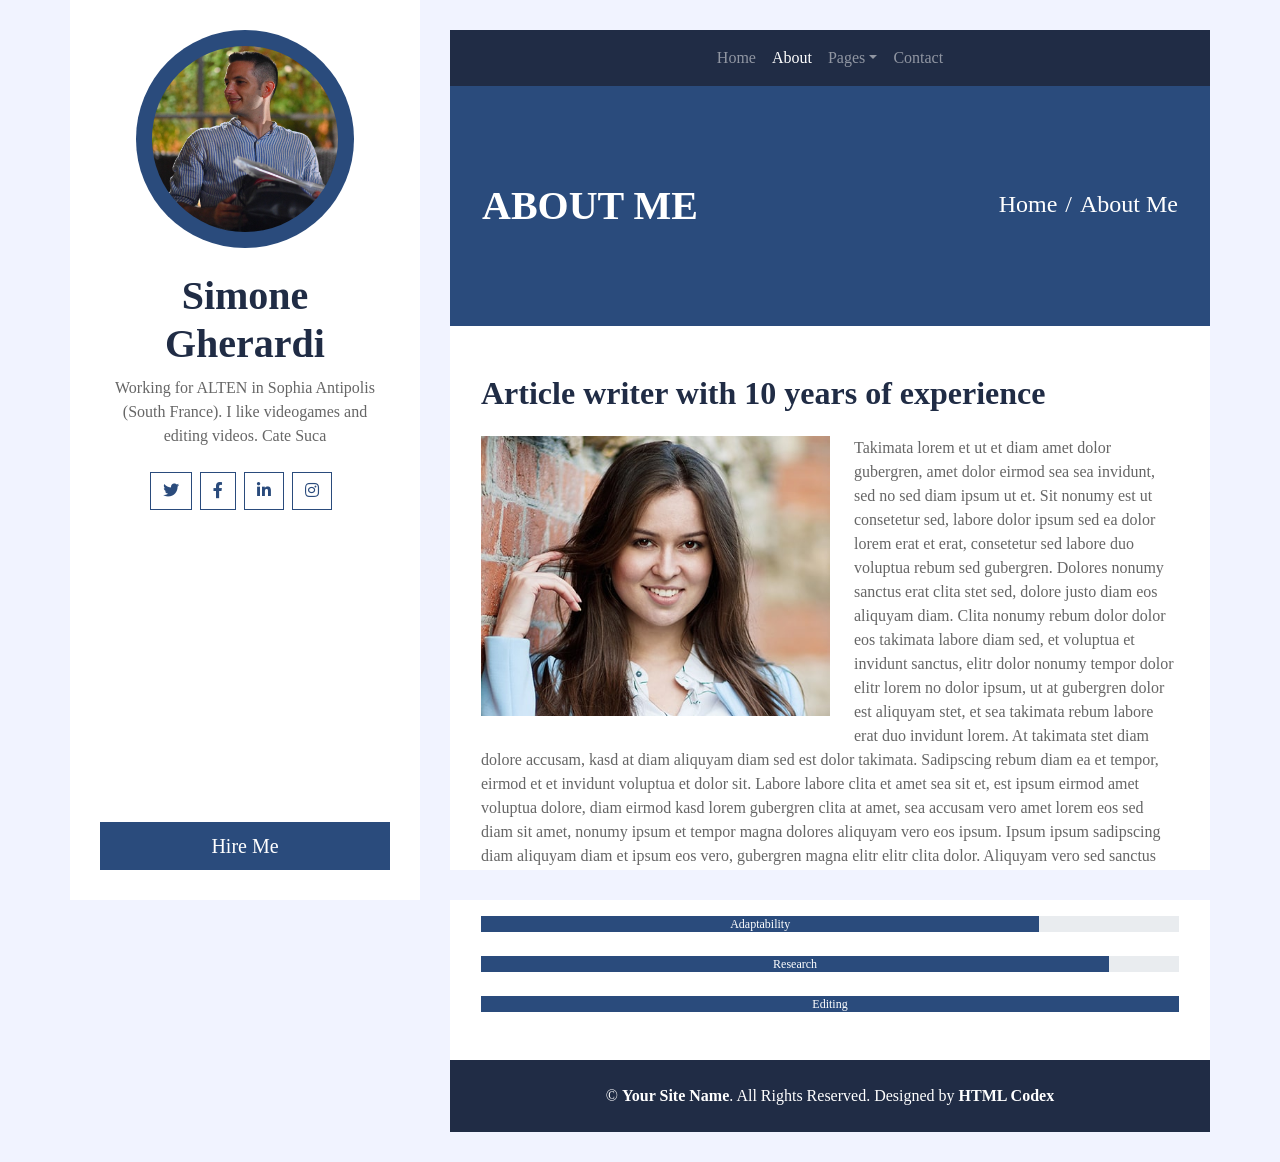
==== commit 84d647cc: "update personal page" ====
--- a/about.html
+++ b/about.html
@@ -24,18 +24,18 @@
     <div class="wrapper">
         <div class="sidebar">
             <div class="sidebar-text d-flex flex-column h-100 justify-content-center text-center">
-                <img class="mx-auto d-block w-75 bg-primary img-fluid rounded-circle mb-4 p-3" src="img/profile.jpg" alt="Image">
-                <h1 class="font-weight-bold">Kate Glover</h1>
+                <img class="mx-auto d-block w-75 bg-primary img-fluid rounded-circle mb-4 p-3" src="img/simone_profilecompressed.JPG" alt="Image">
+                <h1 class="font-weight-bold">Simone Gherardi</h1>
                 <p class="mb-4">
-                    Justo stet no accusam stet invidunt sanctus magna clita vero eirmod, sit sit labore dolores lorem. Lorem at sit dolor dolores sed diam justo
+                    Working for ALTEN in Sophia Antipolis (South France). I like videogames and editing videos. Cate Suca
                 </p>
                 <div class="d-flex justify-content-center mb-5">
-                    <a class="btn btn-outline-primary mr-2" href="#"><i class="fab fa-twitter"></i></a>
-                    <a class="btn btn-outline-primary mr-2" href="#"><i class="fab fa-facebook-f"></i></a>
-                    <a class="btn btn-outline-primary mr-2" href="#"><i class="fab fa-linkedin-in"></i></a>
-                    <a class="btn btn-outline-primary mr-2" href="#"><i class="fab fa-instagram"></i></a>
+                    <a class="btn btn-outline-primary mr-2" href="https://twitter.com/simo_cmos" target="_blank" rel="noopener noreferrer"><i class="fab fa-twitter"></i></a>
+                    <a class="btn btn-outline-primary mr-2" href="https://www.facebook.com/simone.gherardi/" target="_blank" rel="noopener noreferrer"><i class="fab fa-facebook-f"></i></a>
+                    <a class="btn btn-outline-primary mr-2" href="https://www.linkedin.com/in/simone-gherardi-3bb39165/" target="_blank" rel="noopener noreferrer"><i class="fab fa-linkedin-in"></i></a>
+                    <a class="btn btn-outline-primary mr-2" href="https://www.instagram.com/simo_cmos/" target="_blank" rel="noopener noreferrer"><i class="fab fa-instagram"></i></a>
                 </div>
-                <a href="" class="btn btn-lg btn-block btn-primary mt-auto">Hire Me</a>
+                <a href="https://youtu.be/y-u1DYqIaXM" class="btn btn-lg btn-block btn-primary mt-auto" target="_blank" rel="noopener noreferrer">Hire Me</a>
             </div>
             <div class="sidebar-icon d-flex flex-column h-100 justify-content-center text-right">
                 <i class="fas fa-2x fa-angle-double-right text-primary"></i>
--- a/css/style.css
+++ b/css/style.css
@@ -35,6 +35,7 @@
   --breakpoint-xl: 1200px;
   --font-family-sans-serif: -apple-system, BlinkMacSystemFont, "Segoe UI", Roboto, "Helvetica Neue", Arial, "Noto Sans", sans-serif, "Apple Color Emoji", "Segoe UI Emoji", "Segoe UI Symbol", "Noto Color Emoji";
   --font-family-monospace: SFMono-Regular, Menlo, Monaco, Consolas, "Liberation Mono", "Courier New", monospace;
+  --font-family-Montserrat: "Montserrat";
 }
 
 *,
@@ -44,7 +45,7 @@
 }
 
 html {
-  font-family: sans-serif;
+  font-family: Montserrat;
   line-height: 1.15;
   -webkit-text-size-adjust: 100%;
   -webkit-tap-highlight-color: rgba(0, 0, 0, 0);
@@ -56,7 +57,7 @@
 
 body {
   margin: 0;
-  font-family: "Open Sans", sans-serif;
+  font-family: "Montserrat", Montserrat;
   font-size: 1rem;
   font-weight: 400;
   line-height: 1.5;
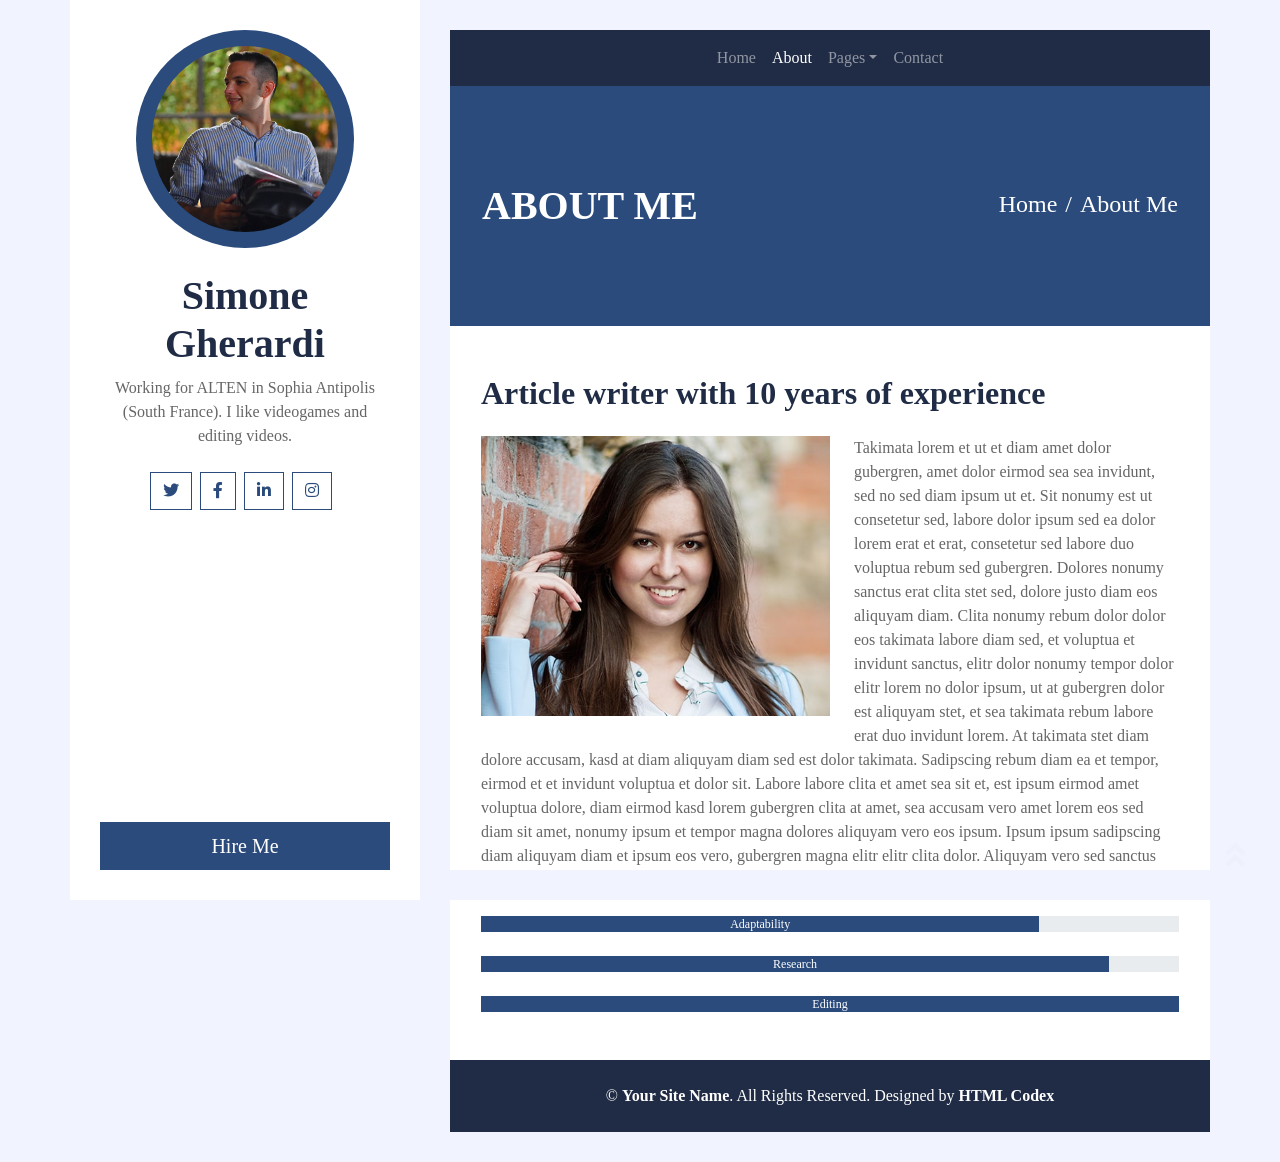
==== commit f6e7392a: "adapt changes for color correction" ====
--- a/about.html
+++ b/about.html
@@ -27,7 +27,7 @@
                 <img class="mx-auto d-block w-75 bg-primary img-fluid rounded-circle mb-4 p-3" src="img/simone_profilecompressed.JPG" alt="Image">
                 <h1 class="font-weight-bold">Simone Gherardi</h1>
                 <p class="mb-4">
-                    Working for ALTEN in Sophia Antipolis (South France). I like videogames and editing videos. Cate Suca
+                    Working for ALTEN in Sophia Antipolis (South France). I like videogames and editing videos.
                 </p>
                 <div class="d-flex justify-content-center mb-5">
                     <a class="btn btn-outline-primary mr-2" href="https://twitter.com/simo_cmos" target="_blank" rel="noopener noreferrer"><i class="fab fa-twitter"></i></a>
